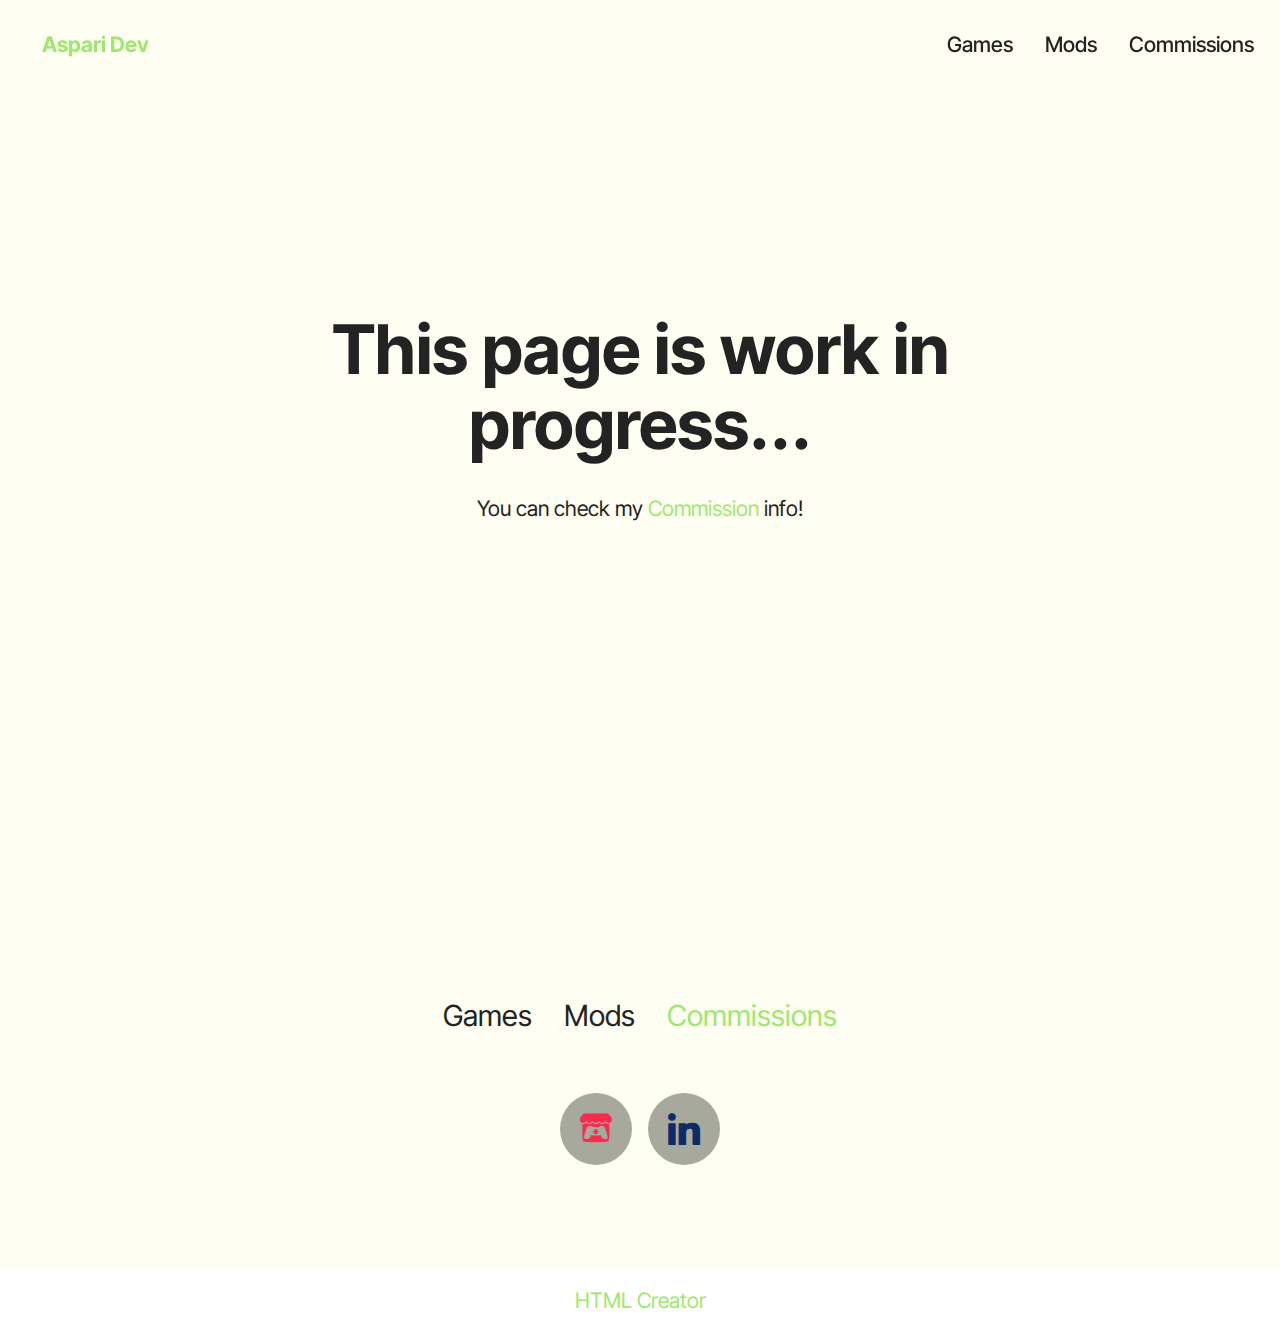
==== index.html @ b4132cda "First Push" ====
<!DOCTYPE html>
<html  >
<head>
  <!-- Site made with Mobirise Website Builder v5.9.18, https://mobirise.com -->
  <meta charset="UTF-8">
  <meta http-equiv="X-UA-Compatible" content="IE=edge">
  <meta name="generator" content="Mobirise v5.9.18, mobirise.com">
  <meta name="viewport" content="width=device-width, initial-scale=1, minimum-scale=1">
  <link rel="shortcut icon" href="assets/images/logo.png" type="image/x-icon">
  <meta name="description" content="Aspari Portfolio">
  
  
  <title>Aspari Dev</title>
  <link rel="stylesheet" href="assets/web/assets/mobirise-icons2/mobirise2.css">
  <link rel="stylesheet" href="assets/bootstrap/css/bootstrap.min.css">
  <link rel="stylesheet" href="assets/bootstrap/css/bootstrap-grid.min.css">
  <link rel="stylesheet" href="assets/bootstrap/css/bootstrap-reboot.min.css">
  <link rel="stylesheet" href="assets/dropdown/css/style.css">
  <link rel="stylesheet" href="assets/socicon/css/styles.css">
  <link rel="stylesheet" href="assets/theme/css/style.css">
  <link rel="preload" href="https://fonts.googleapis.com/css2?family=Inter+Tight:wght@400;700&display=swap&display=swap" as="style" onload="this.onload=null;this.rel='stylesheet'">
  <noscript><link rel="stylesheet" href="https://fonts.googleapis.com/css2?family=Inter+Tight:wght@400;700&display=swap&display=swap"></noscript>
  <link rel="preload" as="style" href="assets/mobirise/css/mbr-additional.css?v=nxORTj"><link rel="stylesheet" href="assets/mobirise/css/mbr-additional.css?v=nxORTj" type="text/css">

  
  
  
</head>
<body>
  
  <section data-bs-version="5.1" class="menu menu6 cid-uuGc9vnKSj" once="menu" id="menu06-5">
	

	<nav class="navbar navbar-dropdown opacityScrollOff navbar-fixed-top navbar-expand-lg">
		<div class="container">
			<div class="navbar-brand">
				
				<span class="navbar-caption-wrap"><a class="navbar-caption text-primary display-4" href="index.html">Aspari Dev</a></span>
			</div>
			<button class="navbar-toggler" type="button" data-toggle="collapse" data-bs-toggle="collapse" data-target="#navbarSupportedContent" data-bs-target="#navbarSupportedContent" aria-controls="navbarNavAltMarkup" aria-expanded="false" aria-label="Toggle navigation">
				<div class="hamburger">
					<span></span>
					<span></span>
					<span></span>
					<span></span>
				</div>
			</button>
			<div class="collapse navbar-collapse opacityScrollOff" id="navbarSupportedContent">
				<ul class="navbar-nav nav-dropdown nav-right" data-app-modern-menu="true"><li class="nav-item">
						<a class="nav-link link text-black display-4" href="https://mobiri.se">Games</a>
					</li>
					<li class="nav-item">
						<a class="nav-link link text-black display-4" href="https://mobiri.se" aria-expanded="false">Mods</a>
					</li>
					<li class="nav-item">
						<a class="nav-link link text-black display-4" href="https://mobiri.se">Commissions</a>
					</li></ul>
				
				
			</div>
		</div>
	</nav>
</section>

<section data-bs-version="5.1" class="header13 cid-uuHw6su2FI mbr-fullscreen" id="header13-l">
  

  
  

  <div class="align-center container-fluid">
    <div class="row justify-content-center">
      <div class="col-md-12 mb-5 content-head">
        <h1 class="mbr-section-title mbr-fonts-style display-1"><strong>This page is work in progress...</strong></h1>
        <p class="mbr-text mbr-fonts-style mt-4 display-7">
          You can check my <a href="commissions.html" class="text-primary">Commission </a>info!</p>
        
      </div>
    </div>

    <div class="row justify-content-center">
      
    </div>
  </div>
</section>

<section data-bs-version="5.1" class="footer3 cid-uuHp6CNaHR" once="footers" id="footer03-j">

        

    

    <div class="container">
        <div class="row">
            <div class="row-links">
                <ul class="header-menu">
                  
                  
                  
                  
                <li class="header-menu-item mbr-fonts-style display-5">Games</li><li class="header-menu-item mbr-fonts-style display-5">Mods</li><li class="header-menu-item mbr-fonts-style display-5"><a href="commissions.html" class="text-primary">Commissions</a></li></ul>
              </div>

            <div class="col-12 mt-4">
                <div class="social-row">
                    <div class="soc-item">
                        <a href="https://aspark.itch.io" target="_blank">
                            <span class="mbr-iconfont display-7 socicon-itchio socicon" style="color: rgb(249, 44, 80); fill: rgb(249, 44, 80);"></span>
                        </a>
                    </div>
                    <div class="soc-item">
                        <a href="https://www.linkedin.com/in/ángel-benítez-hernández-879b9a221" target="_blank">
                            <span class="mbr-iconfont socicon-linkedin socicon" style="color: rgb(12, 44, 104); fill: rgb(12, 44, 104);"></span>
                        </a>
                    </div>
                    
                    
                    
                </div>
            </div>
            
        </div>
    </div>
</section><section class="display-7" style="padding: 0;align-items: center;justify-content: center;flex-wrap: wrap;    align-content: center;display: flex;position: relative;height: 4rem;"><a href="https://mobiri.se/3593892" style="flex: 1 1;height: 4rem;position: absolute;width: 100%;z-index: 1;"><img alt="" style="height: 4rem;" src="[data-uri]"></a><p style="margin: 0;text-align: center;" class="display-7">&#8204;</p><a style="z-index:1" href="https://mobirise.com/html-builder.html">HTML Creator</a></section><script src="assets/bootstrap/js/bootstrap.bundle.min.js"></script>  <script src="assets/smoothscroll/smooth-scroll.js"></script>  <script src="assets/ytplayer/index.js"></script>  <script src="assets/dropdown/js/navbar-dropdown.js"></script>  <script src="assets/theme/js/script.js"></script>  
  
  
 <div id="scrollToTop" class="scrollToTop mbr-arrow-up"><a style="text-align: center;"><i class="mbr-arrow-up-icon mbr-arrow-up-icon-cm cm-icon cm-icon-smallarrow-up"></i></a></div>
  </body>
</html>
---- assets/web/assets/mobirise-icons2/mobirise2.css ----
@font-face {
  font-family: 'Moririse2';
  font-display: swap;
  src:  url('mobirise2.eot?f2bix4');
  src:  url('mobirise2.eot?f2bix4#iefix') format('embedded-opentype'),
    url('mobirise2.ttf?f2bix4') format('truetype'),
    url('mobirise2.woff?f2bix4') format('woff'),
    url('mobirise2.svg?f2bix4#mobirise2') format('svg');
  font-weight: normal;
  font-style: normal;
}

[class^="mobi-"], [class*=" mobi-"] {
  /* use !important to prevent issues with browser extensions that change fonts */
  font-family: 'Moririse2' !important;
  speak: none;
  font-style: normal;
  font-weight: normal;
  font-variant: normal;
  text-transform: none;
  line-height: 1;

  /* Better Font Rendering =========== */
  -webkit-font-smoothing: antialiased;
  -moz-osx-font-smoothing: grayscale;
}

.mobi-mbri-add-submenu:before {
  content: "\e900";
}
.mobi-mbri-alert:before {
  content: "\e901";
}
.mobi-mbri-align-center:before {
  content: "\e902";
}
.mobi-mbri-align-justify:before {
  content: "\e903";
}
.mobi-mbri-align-left:before {
  content: "\e904";
}
.mobi-mbri-align-right:before {
  content: "\e905";
}
.mobi-mbri-android:before {
  content: "\e906";
}
.mobi-mbri-apple:before {
  content: "\e907";
}
.mobi-mbri-arrow-down:before {
  content: "\e908";
}
.mobi-mbri-arrow-next:before {
  content: "\e909";
}
.mobi-mbri-arrow-prev:before {
  content: "\e90a";
}
.mobi-mbri-arrow-up:before {
  content: "\e90b";
}
.mobi-mbri-bold:before {
  content: "\e90c";
}
.mobi-mbri-bookmark:before {
  content: "\e90d";
}
.mobi-mbri-bootstrap:before {
  content: "\e90e";
}
.mobi-mbri-briefcase:before {
  content: "\e90f";
}
.mobi-mbri-browse:before {
  content: "\e910";
}
.mobi-mbri-bulleted-list:before {
  content: "\e911";
}
.mobi-mbri-calendar:before {
  content: "\e912";
}
.mobi-mbri-camera:before {
  content: "\e913";
}
.mobi-mbri-cart-add:before {
  content: "\e914";
}
.mobi-mbri-cart-full:before {
  content: "\e915";
}
.mobi-mbri-cash:before {
  content: "\e916";
}
.mobi-mbri-change-style:before {
  content: "\e917";
}
.mobi-mbri-chat:before {
  content: "\e918";
}
.mobi-mbri-clock:before {
  content: "\e919";
}
.mobi-mbri-close:before {
  content: "\e91a";
}
.mobi-mbri-cloud:before {
  content: "\e91b";
}
.mobi-mbri-code:before {
  content: "\e91c";
}
.mobi-mbri-contact-form:before {
  content: "\e91d";
}
.mobi-mbri-credit-card:before {
  content: "\e91e";
}
.mobi-mbri-cursor-click:before {
  content: "\e91f";
}
.mobi-mbri-cust-feedback:before {
  content: "\e920";
}
.mobi-mbri-database:before {
  content: "\e921";
}
.mobi-mbri-delivery:before {
  content: "\e922";
}
.mobi-mbri-desktop:before {
  content: "\e923";
}
.mobi-mbri-devices:before {
  content: "\e924";
}
.mobi-mbri-down:before {
  content: "\e925";
}
.mobi-mbri-download-2:before {
  content: "\e926";
}
.mobi-mbri-download:before {
  content: "\e927";
}
.mobi-mbri-drag-n-drop-2:before {
  content: "\e928";
}
.mobi-mbri-drag-n-drop:before {
  content: "\e929";
}
.mobi-mbri-edit-2:before {
  content: "\e92a";
}
.mobi-mbri-edit:before {
  content: "\e92b";
}
.mobi-mbri-error:before {
  content: "\e92c";
}
.mobi-mbri-extension:before {
  content: "\e92d";
}
.mobi-mbri-features:before {
  content: "\e92e";
}
.mobi-mbri-file:before {
  content: "\e92f";
}
.mobi-mbri-flag:before {
  content: "\e930";
}
.mobi-mbri-folder:before {
  content: "\e931";
}
.mobi-mbri-gift:before {
  content: "\e932";
}
.mobi-mbri-github:before {
  content: "\e933";
}
.mobi-mbri-globe-2:before {
  content: "\e934";
}
.mobi-mbri-globe:before {
  content: "\e935";
}
.mobi-mbri-growing-chart:before {
  content: "\e936";
}
.mobi-mbri-hearth:before {
  content: "\e937";
}
.mobi-mbri-help:before {
  content: "\e938";
}
.mobi-mbri-home:before {
  content: "\e939";
}
.mobi-mbri-hot-cup:before {
  content: "\e93a";
}
.mobi-mbri-idea:before {
  content: "\e93b";
}
.mobi-mbri-image-gallery:before {
  content: "\e93c";
}
.mobi-mbri-image-slider:before {
  content: "\e93d";
}
.mobi-mbri-info:before {
  content: "\e93e";
}
.mobi-mbri-italic:before {
  content: "\e93f";
}
.mobi-mbri-key:before {
  content: "\e940";
}
.mobi-mbri-laptop:before {
  content: "\e941";
}
.mobi-mbri-layers:before {
  content: "\e942";
}
.mobi-mbri-left-right:before {
  content: "\e943";
}
.mobi-mbri-left:before {
  content: "\e944";
}
.mobi-mbri-letter:before {
  content: "\e945";
}
.mobi-mbri-like:before {
  content: "\e946";
}
.mobi-mbri-link:before {
  content: "\e947";
}
.mobi-mbri-lock:before {
  content: "\e948";
}
.mobi-mbri-login:before {
  content: "\e949";
}
.mobi-mbri-logout:before {
  content: "\e94a";
}
.mobi-mbri-magic-stick:before {
  content: "\e94b";
}
.mobi-mbri-map-pin:before {
  content: "\e94c";
}
.mobi-mbri-menu:before {
  content: "\e94d";
}
.mobi-mbri-mobile-2:before {
  content: "\e94e";
}
.mobi-mbri-mobile-horizontal:before {
  content: "\e94f";
}
.mobi-mbri-mobile:before {
  content: "\e950";
}
.mobi-mbri-mobirise:before {
  content: "\e951";
}
.mobi-mbri-more-horizontal:before {
  content: "\e952";
}
.mobi-mbri-more-vertical:before {
  content: "\e953";
}
.mobi-mbri-music:before {
  content: "\e954";
}
.mobi-mbri-new-file:before {
  content: "\e955";
}
.mobi-mbri-numbered-list:before {
  content: "\e956";
}
.mobi-mbri-opened-folder:before {
  content: "\e957";
}
.mobi-mbri-pages:before {
  content: "\e958";
}
.mobi-mbri-paper-plane:before {
  content: "\e959";
}
.mobi-mbri-paperclip:before {
  content: "\e95a";
}
.mobi-mbri-phone:before {
  content: "\e95b";
}
.mobi-mbri-photo:before {
  content: "\e95c";
}
.mobi-mbri-photos:before {
  content: "\e95d";
}
.mobi-mbri-pin:before {
  content: "\e95e";
}
.mobi-mbri-play:before {
  content: "\e95f";
}
.mobi-mbri-plus:before {
  content: "\e960";
}
.mobi-mbri-preview:before {
  content: "\e961";
}
.mobi-mbri-print:before {
  content: "\e962";
}
.mobi-mbri-protect:before {
  content: "\e963";
}
.mobi-mbri-question:before {
  content: "\e964";
}
.mobi-mbri-quote-left:before {
  content: "\e965";
}
.mobi-mbri-quote-right:before {
  content: "\e966";
}
.mobi-mbri-redo:before {
  content: "\e967";
}
.mobi-mbri-refresh:before {
  content: "\e968";
}
.mobi-mbri-responsive-2:before {
  content: "\e969";
}
.mobi-mbri-responsive:before {
  content: "\e96a";
}
.mobi-mbri-right:before {
  content: "\e96b";
}
.mobi-mbri-rocket:before {
  content: "\e96c";
}
.mobi-mbri-sad-face:before {
  content: "\e96d";
}
.mobi-mbri-sale:before {
  content: "\e96e";
}
.mobi-mbri-save:before {
  content: "\e96f";
}
.mobi-mbri-search:before {
  content: "\e970";
}
.mobi-mbri-setting-2:before {
  content: "\e971";
}
.mobi-mbri-setting-3:before {
  content: "\e972";
}
.mobi-mbri-setting:before {
  content: "\e973";
}
.mobi-mbri-share:before {
  content: "\e974";
}
.mobi-mbri-shopping-bag:before {
  content: "\e975";
}
.mobi-mbri-shopping-basket:before {
  content: "\e976";
}
.mobi-mbri-shopping-cart:before {
  content: "\e977";
}
.mobi-mbri-sites:before {
  content: "\e978";
}
.mobi-mbri-smile-face:before {
  content: "\e979";
}
.mobi-mbri-speed:before {
  content: "\e97a";
}
.mobi-mbri-star:before {
  content: "\e97b";
}
.mobi-mbri-success:before {
  content: "\e97c";
}
.mobi-mbri-sun:before {
  content: "\e97d";
}
.mobi-mbri-sun2:before {
  content: "\e97e";
}
.mobi-mbri-tablet-vertical:before {
  content: "\e97f";
}
.mobi-mbri-tablet:before {
  content: "\e980";
}
.mobi-mbri-target:before {
  content: "\e981";
}
.mobi-mbri-timer:before {
  content: "\e982";
}
.mobi-mbri-to-ftp:before {
  content: "\e983";
}
.mobi-mbri-to-local-drive:before {
  content: "\e984";
}
.mobi-mbri-touch-swipe:before {
  content: "\e985";
}
.mobi-mbri-touch:before {
  content: "\e986";
}
.mobi-mbri-trash:before {
  content: "\e987";
}
.mobi-mbri-underline:before {
  content: "\e988";
}
.mobi-mbri-undo:before {
  content: "\e989";
}
.mobi-mbri-unlink:before {
  content: "\e98a";
}
.mobi-mbri-unlock:before {
  content: "\e98b";
}
.mobi-mbri-up-down:before {
  content: "\e98c";
}
.mobi-mbri-up:before {
  content: "\e98d";
}
.mobi-mbri-update:before {
  content: "\e98e";
}
.mobi-mbri-upload-2:before {
  content: "\e98f";
}
.mobi-mbri-upload:before {
  content: "\e990";
}
.mobi-mbri-user-2:before {
  content: "\e991";
}
.mobi-mbri-user:before {
  content: "\e992";
}
.mobi-mbri-users:before {
  content: "\e993";
}
.mobi-mbri-video-play:before {
  content: "\e994";
}
.mobi-mbri-video:before {
  content: "\e995";
}
.mobi-mbri-watch:before {
  content: "\e996";
}
.mobi-mbri-website-theme-2:before {
  content: "\e997";
}
.mobi-mbri-website-theme:before {
  content: "\e998";
}
.mobi-mbri-wifi:before {
  content: "\e999";
}
.mobi-mbri-windows:before {
  content: "\e99a";
}
.mobi-mbri-zoom-in:before {
  content: "\e99b";
}
.mobi-mbri-zoom-out:before {
  content: "\e99c";
}
---- assets/dropdown/css/style.css ----
.navbar-dropdown {
  left: 0;
  padding: 0;
  position: absolute;
  right: 0;
  top: 0;
  transition: all 0.45s ease;
  z-index: 1030;
  background: #282828; }
  .navbar-dropdown .navbar-logo {
    margin-right: 0.8rem;
    transition: margin 0.3s ease-in-out;
    vertical-align: middle; }
    .navbar-dropdown .navbar-logo img {
      height: 3.125rem;
      transition: all 0.3s ease-in-out; }
    .navbar-dropdown .navbar-logo.mbr-iconfont {
      font-size: 3.125rem;
      line-height: 3.125rem; }
  .navbar-dropdown .navbar-caption {
    font-weight: 700;
    white-space: normal;
    vertical-align: -4px;
    line-height: 3.125rem !important; }
    .navbar-dropdown .navbar-caption, .navbar-dropdown .navbar-caption:hover {
      color: inherit;
      text-decoration: none; }
  .navbar-dropdown .mbr-iconfont + .navbar-caption {
    vertical-align: -1px; }
  .navbar-dropdown.navbar-fixed-top {
    position: fixed; }
  .navbar-dropdown .navbar-brand span {
    vertical-align: -4px; }
  .navbar-dropdown.bg-color.transparent {
    background: none; }
  .navbar-dropdown.navbar-short .navbar-brand {
    padding: 0.625rem 0; }
    .navbar-dropdown.navbar-short .navbar-brand span {
      vertical-align: -1px; }
  .navbar-dropdown.navbar-short .navbar-caption {
    line-height: 2.375rem !important;
    vertical-align: -2px; }
  .navbar-dropdown.navbar-short .navbar-logo {
    margin-right: 0.5rem; }
    .navbar-dropdown.navbar-short .navbar-logo img {
      height: 2.375rem; }
    .navbar-dropdown.navbar-short .navbar-logo.mbr-iconfont {
      font-size: 2.375rem;
      line-height: 2.375rem; }
  .navbar-dropdown.navbar-short .mbr-table-cell {
    height: 3.625rem; }
  .navbar-dropdown .navbar-close {
    left: 0.6875rem;
    position: fixed;
    top: 0.75rem;
    z-index: 1000; }
  .navbar-dropdown .hamburger-icon {
    content: "";
    display: inline-block;
    vertical-align: middle;
    width: 16px;
    -webkit-box-shadow: 0 -6px 0 1px #282828,0 0 0 1px #282828,0 6px 0 1px #282828;
    -moz-box-shadow: 0 -6px 0 1px #282828,0 0 0 1px #282828,0 6px 0 1px #282828;
    box-shadow: 0 -6px 0 1px #282828,0 0 0 1px #282828,0 6px 0 1px #282828; }

.dropdown-menu .dropdown-toggle[data-toggle="dropdown-submenu"]::after {
  border-bottom: 0.35em solid transparent;
  border-left: 0.35em solid;
  border-right: 0;
  border-top: 0.35em solid transparent;
  margin-left: 0.3rem; }

.dropdown-menu .dropdown-item:focus {
  outline: 0; }

.nav-dropdown {
  font-size: 0.75rem;
  font-weight: 500;
  height: auto !important; }
  .nav-dropdown .nav-btn {
    padding-left: 1rem; }
  .nav-dropdown .link {
    margin: .667em 1.667em;
    font-weight: 500;
    padding: 0;
    transition: color .2s ease-in-out; }
    .nav-dropdown .link.dropdown-toggle {
      margin-right: 2.583em; }
      .nav-dropdown .link.dropdown-toggle::after {
        margin-left: .25rem;
        border-top: 0.35em solid;
        border-right: 0.35em solid transparent;
        border-left: 0.35em solid transparent;
        border-bottom: 0; }
      .nav-dropdown .link.dropdown-toggle[aria-expanded="true"] {
        margin: 0;
        padding: 0.667em 3.263em  0.667em 1.667em; }
  .nav-dropdown .link::after,
  .nav-dropdown .dropdown-item::after {
    color: inherit; }
  .nav-dropdown .btn {
    font-size: 0.75rem;
    font-weight: 700;
    letter-spacing: 0;
    margin-bottom: 0;
    padding-left: 1.25rem;
    padding-right: 1.25rem; }
  .nav-dropdown .dropdown-menu {
    border-radius: 0;
    border: 0;
    left: 0;
    margin: 0;
    padding-bottom: 1.25rem;
    padding-top: 1.25rem;
    position: relative; }
  .nav-dropdown .dropdown-submenu {
    margin-left: 0.125rem;
    top: 0; }
  .nav-dropdown .dropdown-item {
    font-weight: 500;
    line-height: 2;
    padding: 0.3846em 4.615em 0.3846em 1.5385em;
    position: relative;
    transition: color .2s ease-in-out, background-color .2s ease-in-out; }
    .nav-dropdown .dropdown-item::after {
      margin-top: -0.3077em;
      position: absolute;
      right: 1.1538em;
      top: 50%; }
    .nav-dropdown .dropdown-item:focus, .nav-dropdown .dropdown-item:hover {
      background: none; }

@media (max-width: 767px) {
  .nav-dropdown.navbar-toggleable-sm {
    bottom: 0;
    display: none;
    left: 0;
    overflow-x: hidden;
    position: fixed;
    top: 0;
    transform: translateX(-100%);
    -ms-transform: translateX(-100%);
    -webkit-transform: translateX(-100%);
    width: 18.75rem;
    z-index: 999; } }
.nav-dropdown.navbar-toggleable-xl {
  bottom: 0;
  display: none;
  left: 0;
  overflow-x: hidden;
  position: fixed;
  top: 0;
  transform: translateX(-100%);
  -ms-transform: translateX(-100%);
  -webkit-transform: translateX(-100%);
  width: 18.75rem;
  z-index: 999; }

.nav-dropdown-sm {
  display: block !important;
  overflow-x: hidden;
  overflow: auto;
  padding-top: 3.875rem; }
  .nav-dropdown-sm::after {
    content: "";
    display: block;
    height: 3rem;
    width: 100%; }
  .nav-dropdown-sm.collapse.in ~ .navbar-close {
    display: block !important; }
  .nav-dropdown-sm.collapsing, .nav-dropdown-sm.collapse.in {
    transform: translateX(0);
    -ms-transform: translateX(0);
    -webkit-transform: translateX(0);
    transition: all 0.25s ease-out;
    -webkit-transition: all 0.25s ease-out;
    background: #282828; }
  .nav-dropdown-sm.collapsing[aria-expanded="false"] {
    transform: translateX(-100%);
    -ms-transform: translateX(-100%);
    -webkit-transform: translateX(-100%); }
  .nav-dropdown-sm .nav-item {
    display: block;
    margin-left: 0 !important;
    padding-left: 0; }
  .nav-dropdown-sm .link,
  .nav-dropdown-sm .dropdown-item {
    border-top: 1px dotted rgba(255, 255, 255, 0.1);
    font-size: 0.8125rem;
    line-height: 1.6;
    margin: 0 !important;
    padding: 0.875rem 2.4rem 0.875rem 1.5625rem !important;
    position: relative;
    white-space: normal; }
    .nav-dropdown-sm .link:focus, .nav-dropdown-sm .link:hover,
    .nav-dropdown-sm .dropdown-item:focus,
    .nav-dropdown-sm .dropdown-item:hover {
      background: rgba(0, 0, 0, 0.2) !important;
      color: #c0a375; }
  .nav-dropdown-sm .nav-btn {
    position: relative;
    padding: 1.5625rem 1.5625rem 0 1.5625rem; }
    .nav-dropdown-sm .nav-btn::before {
      border-top: 1px dotted rgba(255, 255, 255, 0.1);
      content: "";
      left: 0;
      position: absolute;
      top: 0;
      width: 100%; }
    .nav-dropdown-sm .nav-btn + .nav-btn {
      padding-top: 0.625rem; }
      .nav-dropdown-sm .nav-btn + .nav-btn::before {
        display: none; }
  .nav-dropdown-sm .btn {
    padding: 0.625rem 0; }
  .nav-dropdown-sm .dropdown-toggle[data-toggle="dropdown-submenu"]::after {
    margin-left: .25rem;
    border-top: 0.35em solid;
    border-right: 0.35em solid transparent;
    border-left: 0.35em solid transparent;
    border-bottom: 0; }
  .nav-dropdown-sm .dropdown-toggle[data-toggle="dropdown-submenu"][aria-expanded="true"]::after {
    border-top: 0;
    border-right: 0.35em solid transparent;
    border-left: 0.35em solid transparent;
    border-bottom: 0.35em solid; }
  .nav-dropdown-sm .dropdown-menu {
    margin: 0;
    padding: 0;
    position: relative;
    top: 0;
    left: 0;
    width: 100%;
    border: 0;
    float: none;
    border-radius: 0;
    background: none; }
  .nav-dropdown-sm .dropdown-submenu {
    left: 100%;
    margin-left: 0.125rem;
    margin-top: -1.25rem;
    top: 0; }

.navbar-toggleable-sm .nav-dropdown .dropdown-menu {
  position: absolute; }

.navbar-toggleable-sm .nav-dropdown .dropdown-submenu {
  left: 100%;
  margin-left: 0.125rem;
  margin-top: -1.25rem;
  top: 0; }

.navbar-toggleable-sm.opened .nav-dropdown .dropdown-menu {
  position: relative; }

.navbar-toggleable-sm.opened .nav-dropdown .dropdown-submenu {
  left: 0;
  margin-left: 00rem;
  margin-top: 0rem;
  top: 0; }

.is-builder .nav-dropdown.collapsing {
  transition: none !important; }
---- assets/socicon/css/styles.css ----
@charset "UTF-8";

@font-face {
  font-family: 'Socicon';
  src:  url('../fonts/socicon.eot');
  src:  url('../fonts/socicon.eot?#iefix') format('embedded-opentype'),
    url('../fonts/socicon.woff2') format('woff2'),
    url('../fonts/socicon.ttf') format('truetype'),
    url('../fonts/socicon.woff') format('woff'),
    url('../fonts/socicon.svg#socicon') format('svg');
  font-weight: normal;
  font-style: normal;
  font-display: swap;
}

[data-icon]:before {
  font-family: "socicon" !important;
  content: attr(data-icon);
  font-style: normal !important;
  font-weight: normal !important;
  font-variant: normal !important;
  text-transform: none !important;
  speak: none;
  line-height: 1;
  -webkit-font-smoothing: antialiased;
  -moz-osx-font-smoothing: grayscale;
}

[class^="socicon-"], [class*=" socicon-"] {
  /* use !important to prevent issues with browser extensions that change fonts */
  font-family: 'Socicon' !important;
  speak: none;
  font-style: normal;
  font-weight: normal;
  font-variant: normal;
  text-transform: none;
  line-height: 1;

  /* Better Font Rendering =========== */
  -webkit-font-smoothing: antialiased;
  -moz-osx-font-smoothing: grayscale;
}

.socicon-500px:before {
  content: "\e000";
}
.socicon-8tracks:before {
  content: "\e001";
}
.socicon-airbnb:before {
  content: "\e002";
}
.socicon-alliance:before {
  content: "\e003";
}
.socicon-amazon:before {
  content: "\e004";
}
.socicon-amplement:before {
  content: "\e005";
}
.socicon-android:before {
  content: "\e006";
}
.socicon-angellist:before {
  content: "\e007";
}
.socicon-apple:before {
  content: "\e008";
}
.socicon-appnet:before {
  content: "\e009";
}
.socicon-baidu:before {
  content: "\e00a";
}
.socicon-bandcamp:before {
  content: "\e00b";
}
.socicon-battlenet:before {
  content: "\e00c";
}
.socicon-mixer:before {
  content: "\e00d";
}
.socicon-bebee:before {
  content: "\e00e";
}
.socicon-bebo:before {
  content: "\e00f";
}
.socicon-behance:before {
  content: "\e010";
}
.socicon-blizzard:before {
  content: "\e011";
}
.socicon-blogger:before {
  content: "\e012";
}
.socicon-buffer:before {
  content: "\e013";
}
.socicon-chrome:before {
  content: "\e014";
}
.socicon-coderwall:before {
  content: "\e015";
}
.socicon-curse:before {
  content: "\e016";
}
.socicon-dailymotion:before {
  content: "\e017";
}
.socicon-deezer:before {
  content: "\e018";
}
.socicon-delicious:before {
  content: "\e019";
}
.socicon-deviantart:before {
  content: "\e01a";
}
.socicon-diablo:before {
  content: "\e01b";
}
.socicon-digg:before {
  content: "\e01c";
}
.socicon-discord:before {
  content: "\e01d";
}
.socicon-disqus:before {
  content: "\e01e";
}
.socicon-douban:before {
  content: "\e01f";
}
.socicon-draugiem:before {
  content: "\e020";
}
.socicon-dribbble:before {
  content: "\e021";
}
.socicon-drupal:before {
  content: "\e022";
}
.socicon-ebay:before {
  content: "\e023";
}
.socicon-ello:before {
  content: "\e024";
}
.socicon-endomodo:before {
  content: "\e025";
}
.socicon-envato:before {
  content: "\e026";
}
.socicon-etsy:before {
  content: "\e027";
}
.socicon-facebook:before {
  content: "\e028";
}
.socicon-feedburner:before {
  content: "\e029";
}
.socicon-filmweb:before {
  content: "\e02a";
}
.socicon-firefox:before {
  content: "\e02b";
}
.socicon-flattr:before {
  content: "\e02c";
}
.socicon-flickr:before {
  content: "\e02d";
}
.socicon-formulr:before {
  content: "\e02e";
}
.socicon-forrst:before {
  content: "\e02f";
}
.socicon-foursquare:before {
  content: "\e030";
}
.socicon-friendfeed:before {
  content: "\e031";
}
.socicon-github:before {
  content: "\e032";
}
.socicon-goodreads:before {
  content: "\e033";
}
.socicon-google:before {
  content: "\e034";
}
.socicon-googlescholar:before {
  content: "\e035";
}
.socicon-googlegroups:before {
  content: "\e036";
}
.socicon-googlephotos:before {
  content: "\e037";
}
.socicon-googleplus:before {
  content: "\e038";
}
.socicon-grooveshark:before {
  content: "\e039";
}
.socicon-hackerrank:before {
  content: "\e03a";
}
.socicon-hearthstone:before {
  content: "\e03b";
}
.socicon-hellocoton:before {
  content: "\e03c";
}
.socicon-heroes:before {
  content: "\e03d";
}
.socicon-smashcast:before {
  content: "\e03e";
}
.socicon-horde:before {
  content: "\e03f";
}
.socicon-houzz:before {
  content: "\e040";
}
.socicon-icq:before {
  content: "\e041";
}
.socicon-identica:before {
  content: "\e042";
}
.socicon-imdb:before {
  content: "\e043";
}
.socicon-instagram:before {
  content: "\e044";
}
.socicon-issuu:before {
  content: "\e045";
}
.socicon-istock:before {
  content: "\e046";
}
.socicon-itunes:before {
  content: "\e047";
}
.socicon-keybase:before {
  content: "\e048";
}
.socicon-lanyrd:before {
  content: "\e049";
}
.socicon-lastfm:before {
  content: "\e04a";
}
.socicon-line:before {
  content: "\e04b";
}
.socicon-linkedin:before {
  content: "\e04c";
}
.socicon-livejournal:before {
  content: "\e04d";
}
.socicon-lyft:before {
  content: "\e04e";
}
.socicon-macos:before {
  content: "\e04f";
}
.socicon-mail:before {
  content: "\e050";
}
.socicon-medium:before {
  content: "\e051";
}
.socicon-meetup:before {
  content: "\e052";
}
.socicon-mixcloud:before {
  content: "\e053";
}
.socicon-modelmayhem:before {
  content: "\e054";
}
.socicon-mumble:before {
  content: "\e055";
}
.socicon-myspace:before {
  content: "\e056";
}
.socicon-newsvine:before {
  content: "\e057";
}
.socicon-nintendo:before {
  content: "\e058";
}
.socicon-npm:before {
  content: "\e059";
}
.socicon-odnoklassniki:before {
  content: "\e05a";
}
.socicon-openid:before {
  content: "\e05b";
}
.socicon-opera:before {
  content: "\e05c";
}
.socicon-outlook:before {
  content: "\e05d";
}
.socicon-overwatch:before {
  content: "\e05e";
}
.socicon-patreon:before {
  content: "\e05f";
}
.socicon-paypal:before {
  content: "\e060";
}
.socicon-periscope:before {
  content: "\e061";
}
.socicon-persona:before {
  content: "\e062";
}
.socicon-pinterest:before {
  content: "\e063";
}
.socicon-play:before {
  content: "\e064";
}
.socicon-player:before {
  content: "\e065";
}
.socicon-playstation:before {
  content: "\e066";
}
.socicon-pocket:before {
  content: "\e067";
}
.socicon-qq:before {
  content: "\e068";
}
.socicon-quora:before {
  content: "\e069";
}
.socicon-raidcall:before {
  content: "\e06a";
}
.socicon-ravelry:before {
  content: "\e06b";
}
.socicon-reddit:before {
  content: "\e06c";
}
.socicon-renren:before {
  content: "\e06d";
}
.socicon-researchgate:before {
  content: "\e06e";
}
.socicon-residentadvisor:before {
  content: "\e06f";
}
.socicon-reverbnation:before {
  content: "\e070";
}
.socicon-rss:before {
  content: "\e071";
}
.socicon-sharethis:before {
  content: "\e072";
}
.socicon-skype:before {
  content: "\e073";
}
.socicon-slideshare:before {
  content: "\e074";
}
.socicon-smugmug:before {
  content: "\e075";
}
.socicon-snapchat:before {
  content: "\e076";
}
.socicon-songkick:before {
  content: "\e077";
}
.socicon-soundcloud:before {
  content: "\e078";
}
.socicon-spotify:before {
  content: "\e079";
}
.socicon-stackexchange:before {
  content: "\e07a";
}
.socicon-stackoverflow:before {
  content: "\e07b";
}
.socicon-starcraft:before {
  content: "\e07c";
}
.socicon-stayfriends:before {
  content: "\e07d";
}
.socicon-steam:before {
  content: "\e07e";
}
.socicon-storehouse:before {
  content: "\e07f";
}
.socicon-strava:before {
  content: "\e080";
}
.socicon-streamjar:before {
  content: "\e081";
}
.socicon-stumbleupon:before {
  content: "\e082";
}
.socicon-swarm:before {
  content: "\e083";
}
.socicon-teamspeak:before {
  content: "\e084";
}
.socicon-teamviewer:before {
  content: "\e085";
}
.socicon-technorati:before {
  content: "\e086";
}
.socicon-telegram:before {
  content: "\e087";
}
.socicon-tripadvisor:before {
  content: "\e088";
}
.socicon-tripit:before {
  content: "\e089";
}
.socicon-triplej:before {
  content: "\e08a";
}
.socicon-tumblr:before {
  content: "\e08b";
}
.socicon-twitch:before {
  content: "\e08c";
}
.socicon-twitter:before {
  content: "\e08d";
}
.socicon-uber:before {
  content: "\e08e";
}
.socicon-ventrilo:before {
  content: "\e08f";
}
.socicon-viadeo:before {
  content: "\e090";
}
.socicon-viber:before {
  content: "\e091";
}
.socicon-viewbug:before {
  content: "\e092";
}
.socicon-vimeo:before {
  content: "\e093";
}
.socicon-vine:before {
  content: "\e094";
}
.socicon-vkontakte:before {
  content: "\e095";
}
.socicon-warcraft:before {
  content: "\e096";
}
.socicon-wechat:before {
  content: "\e097";
}
.socicon-weibo:before {
  content: "\e098";
}
.socicon-whatsapp:before {
  content: "\e099";
}
.socicon-wikipedia:before {
  content: "\e09a";
}
.socicon-windows:before {
  content: "\e09b";
}
.socicon-wordpress:before {
  content: "\e09c";
}
.socicon-wykop:before {
  content: "\e09d";
}
.socicon-xbox:before {
  content: "\e09e";
}
.socicon-xing:before {
  content: "\e09f";
}
.socicon-yahoo:before {
  content: "\e0a0";
}
.socicon-yammer:before {
  content: "\e0a1";
}
.socicon-yandex:before {
  content: "\e0a2";
}
.socicon-yelp:before {
  content: "\e0a3";
}
.socicon-younow:before {
  content: "\e0a4";
}
.socicon-youtube:before {
  content: "\e0a5";
}
.socicon-zapier:before {
  content: "\e0a6";
}
.socicon-zerply:before {
  content: "\e0a7";
}
.socicon-zomato:before {
  content: "\e0a8";
}
.socicon-zynga:before {
  content: "\e0a9";
}
.socicon-spreadshirt:before {
  content: "\e901";
}
.socicon-gamejolt:before {
  content: "\e902";
}
.socicon-trello:before {
  content: "\e903";
}
.socicon-tunein:before {
  content: "\e904";
}
.socicon-bloglovin:before {
  content: "\e905";
}
.socicon-gamewisp:before {
  content: "\e906";
}
.socicon-messenger:before {
  content: "\e907";
}
.socicon-pandora:before {
  content: "\e908";
}
.socicon-augment:before {
  content: "\e909";
}
.socicon-bitbucket:before {
  content: "\e90a";
}
.socicon-fyuse:before {
  content: "\e90b";
}
.socicon-yt-gaming:before {
  content: "\e90c";
}
.socicon-sketchfab:before {
  content: "\e90d";
}
.socicon-mobcrush:before {
  content: "\e90e";
}
.socicon-microsoft:before {
  content: "\e90f";
}
.socicon-realtor:before {
  content: "\e910";
}
.socicon-tidal:before {
  content: "\e911";
}
.socicon-qobuz:before {
  content: "\e912";
}
.socicon-natgeo:before {
  content: "\e913";
}
.socicon-mastodon:before {
  content: "\e914";
}
.socicon-unsplash:before {
  content: "\e915";
}
.socicon-homeadvisor:before {
  content: "\e916";
}
.socicon-angieslist:before {
  content: "\e917";
}
.socicon-codepen:before {
  content: "\e918";
}
.socicon-slack:before {
  content: "\e919";
}
.socicon-openaigym:before {
  content: "\e91a";
}
.socicon-logmein:before {
  content: "\e91b";
}
.socicon-fiverr:before {
  content: "\e91c";
}
.socicon-gotomeeting:before {
  content: "\e91d";
}
.socicon-aliexpress:before {
  content: "\e91e";
}
.socicon-guru:before {
  content: "\e91f";
}
.socicon-appstore:before {
  content: "\e920";
}
.socicon-homes:before {
  content: "\e921";
}
.socicon-zoom:before {
  content: "\e922";
}
.socicon-alibaba:before {
  content: "\e923";
}
.socicon-craigslist:before {
  content: "\e924";
}
.socicon-wix:before {
  content: "\e925";
}
.socicon-redfin:before {
  content: "\e926";
}
.socicon-googlecalendar:before {
  content: "\e927";
}
.socicon-shopify:before {
  content: "\e928";
}
.socicon-freelancer:before {
  content: "\e929";
}
.socicon-seedrs:before {
  content: "\e92a";
}
.socicon-bing:before {
  content: "\e92b";
}
.socicon-doodle:before {
  content: "\e92c";
}
.socicon-bonanza:before {
  content: "\e92d";
}
.socicon-squarespace:before {
  content: "\e92e";
}
.socicon-toptal:before {
  content: "\e92f";
}
.socicon-gust:before {
  content: "\e930";
}
.socicon-ask:before {
  content: "\e931";
}
.socicon-trulia:before {
  content: "\e932";
}
.socicon-loomly:before {
  content: "\e933";
}
.socicon-ghost:before {
  content: "\e934";
}
.socicon-upwork:before {
  content: "\e935";
}
.socicon-fundable:before {
  content: "\e936";
}
.socicon-booking:before {
  content: "\e937";
}
.socicon-googlemaps:before {
  content: "\e938";
}
.socicon-zillow:before {
  content: "\e939";
}
.socicon-niconico:before {
  content: "\e93a";
}
.socicon-toneden:before {
  content: "\e93b";
}
.socicon-crunchbase:before {
  content: "\e93c";
}
.socicon-homefy:before {
  content: "\e93d";
}
.socicon-calendly:before {
  content: "\e93e";
}
.socicon-livemaster:before {
  content: "\e93f";
}
.socicon-udemy:before {
  content: "\e940";
}
.socicon-codered:before {
  content: "\e941";
}
.socicon-origin:before {
  content: "\e942";
}
.socicon-nextdoor:before {
  content: "\e943";
}
.socicon-portfolio:before {
  content: "\e944";
}
.socicon-instructables:before {
  content: "\e945";
}
.socicon-gitlab:before {
  content: "\e946";
}
.socicon-hackernews:before {
  content: "\e947";
}
.socicon-smashwords:before {
  content: "\e948";
}
.socicon-kobo:before {
  content: "\e949";
}
.socicon-bookbub:before {
  content: "\e94a";
}
.socicon-mailru:before {
  content: "\e94b";
}
.socicon-moddb:before {
  content: "\e94c";
}
.socicon-indiedb:before {
  content: "\e94d";
}
.socicon-traxsource:before {
  content: "\e94e";
}
.socicon-gamefor:before {
  content: "\e94f";
}
.socicon-pixiv:before {
  content: "\e950";
}
.socicon-myanimelist:before {
  content: "\e951";
}
.socicon-blackberry:before {
  content: "\e952";
}
.socicon-wickr:before {
  content: "\e953";
}
.socicon-spip:before {
  content: "\e954";
}
.socicon-napster:before {
  content: "\e955";
}
.socicon-beatport:before {
  content: "\e956";
}
.socicon-hackerone:before {
  content: "\e957";
}
.socicon-internet:before {
  content: "\e958";
}
.socicon-ubuntu:before {
  content: "\e959";
}
.socicon-artstation:before {
  content: "\e95a";
}
.socicon-invision:before {
  content: "\e95b";
}
.socicon-torial:before {
  content: "\e95c";
}
.socicon-collectorz:before {
  content: "\e95d";
}
.socicon-seenthis:before {
  content: "\e95e";
}
.socicon-googleplaymusic:before {
  content: "\e95f";
}
.socicon-debian:before {
  content: "\e960";
}
.socicon-filmfreeway:before {
  content: "\e961";
}
.socicon-gnome:before {
  content: "\e962";
}
.socicon-itchio:before {
  content: "\e963";
}
.socicon-jamendo:before {
  content: "\e964";
}
.socicon-mix:before {
  content: "\e965";
}
.socicon-sharepoint:before {
  content: "\e966";
}
.socicon-tinder:before {
  content: "\e967";
}
.socicon-windguru:before {
  content: "\e968";
}
.socicon-cdbaby:before {
  content: "\e969";
}
.socicon-elementaryos:before {
  content: "\e96a";
}
.socicon-stage32:before {
  content: "\e96b";
}
.socicon-tiktok:before {
  content: "\e96c";
}
.socicon-gitter:before {
  content: "\e96d";
}
.socicon-letterboxd:before {
  content: "\e96e";
}
.socicon-threema:before {
  content: "\e96f";
}
.socicon-splice:before {
  content: "\e970";
}
.socicon-metapop:before {
  content: "\e971";
}
.socicon-naver:before {
  content: "\e972";
}
.socicon-remote:before {
  content: "\e973";
}
.socicon-flipboard:before {
  content: "\e974";
}
.socicon-googlehangouts:before {
  content: "\e975";
}
.socicon-dlive:before {
  content: "\e976";
}
.socicon-vsco:before {
  content: "\e977";
}
.socicon-stitcher:before {
  content: "\e978";
}
.socicon-avvo:before {
  content: "\e979";
}
.socicon-redbubble:before {
  content: "\e97a";
}
.socicon-society6:before {
  content: "\e97b";
}
.socicon-zazzle:before {
  content: "\e97c";
}
.socicon-eitaa:before {
  content: "\e97d";
}
.socicon-soroush:before {
  content: "\e97e";
}
.socicon-bale:before {
  content: "\e97f";
}
---- assets/theme/css/style.css ----
@charset "UTF-8";
section {
  background-color: #ffffff;
}

body {
  font-style: normal;
  line-height: 1.5;
  font-weight: 400;
  color: #232323;
  position: relative;
}

button {
  background-color: transparent;
  border-color: transparent;
}

.embla__button,
.carousel-control {
  background-color: #edefea !important;
  opacity: 0.8 !important;
  color: #464845 !important;
  border-color: #edefea !important;
}

.carousel .close,
.modalWindow .close {
  background-color: #edefea !important;
  color: #464845 !important;
  border-color: #edefea !important;
  opacity: 0.8 !important;
}

.carousel .close:hover,
.modalWindow .close:hover {
  opacity: 1 !important;
}

.carousel-indicators li {
  background-color: #edefea !important;
  border: 2px solid #464845 !important;
}

.carousel-indicators li:hover,
.carousel-indicators li:active {
  opacity: 0.8 !important;
}

.embla__button:hover,
.carousel-control:hover {
  background-color: #edefea !important;
  opacity: 1 !important;
}

.modalWindow-video-container {
  height: 80%;
}

section,
.container,
.container-fluid {
  position: relative;
  word-wrap: break-word;
}

a.mbr-iconfont:hover {
  text-decoration: none;
}

.article .lead p,
.article .lead ul,
.article .lead ol,
.article .lead pre,
.article .lead blockquote {
  margin-bottom: 0;
}

a {
  font-style: normal;
  font-weight: 400;
  cursor: pointer;
}
a, a:hover {
  text-decoration: none;
}

.mbr-section-title {
  font-style: normal;
  line-height: 1.3;
}

.mbr-section-subtitle {
  line-height: 1.3;
}

.mbr-text {
  font-style: normal;
  line-height: 1.7;
}

h1,
h2,
h3,
h4,
h5,
h6,
.display-1,
.display-2,
.display-4,
.display-5,
.display-7,
span,
p,
a {
  line-height: 1;
  word-break: break-word;
  word-wrap: break-word;
  font-weight: 400;
}

b,
strong {
  font-weight: bold;
}

input:-webkit-autofill, input:-webkit-autofill:hover, input:-webkit-autofill:focus, input:-webkit-autofill:active {
  transition-delay: 9999s;
  -webkit-transition-property: background-color, color;
  transition-property: background-color, color;
}

textarea[type=hidden] {
  display: none;
}

section {
  background-position: 50% 50%;
  background-repeat: no-repeat;
  background-size: cover;
}
section .mbr-background-video,
section .mbr-background-video-preview {
  position: absolute;
  bottom: 0;
  left: 0;
  right: 0;
  top: 0;
}

.hidden {
  visibility: hidden;
}

.mbr-z-index20 {
  z-index: 20;
}

/*! Base colors */
.mbr-white {
  color: #ffffff;
}

.mbr-black {
  color: #111111;
}

.mbr-bg-white {
  background-color: #ffffff;
}

.mbr-bg-black {
  background-color: #000000;
}

/*! Text-aligns */
.align-left {
  text-align: left;
}

.align-center {
  text-align: center;
}

.align-right {
  text-align: right;
}

/*! Font-weight  */
.mbr-light {
  font-weight: 300;
}

.mbr-regular {
  font-weight: 400;
}

.mbr-semibold {
  font-weight: 500;
}

.mbr-bold {
  font-weight: 700;
}

/*! Media  */
.media-content {
  flex-basis: 100%;
}

.media-container-row {
  display: flex;
  flex-direction: row;
  flex-wrap: wrap;
  justify-content: center;
  align-content: center;
  align-items: start;
}
.media-container-row .media-size-item {
  width: 400px;
}

.media-container-column {
  display: flex;
  flex-direction: column;
  flex-wrap: wrap;
  justify-content: center;
  align-content: center;
  align-items: stretch;
}
.media-container-column > * {
  width: 100%;
}

@media (min-width: 992px) {
  .media-container-row {
    flex-wrap: nowrap;
  }
}
figure {
  margin-bottom: 0;
  overflow: hidden;
}

figure[mbr-media-size] {
  transition: width 0.1s;
}

img,
iframe {
  display: block;
  width: 100%;
}

.card {
  background-color: transparent;
  border: none;
}

.card-box {
  width: 100%;
}

.card-img {
  text-align: center;
  flex-shrink: 0;
  -webkit-flex-shrink: 0;
}

.media {
  max-width: 100%;
  margin: 0 auto;
}

.mbr-figure {
  align-self: center;
}

.media-container > div {
  max-width: 100%;
}

.mbr-figure img,
.card-img img {
  width: 100%;
}

@media (max-width: 991px) {
  .media-size-item {
    width: auto !important;
  }
  .media {
    width: auto;
  }
  .mbr-figure {
    width: 100% !important;
  }
}
/*! Buttons */
.mbr-section-btn {
  margin-left: -0.6rem;
  margin-right: -0.6rem;
  font-size: 0;
}

.btn {
  font-weight: 600;
  border-width: 1px;
  font-style: normal;
  margin: 0.6rem 0.6rem;
  white-space: normal;
  transition: all 0.2s ease-in-out;
  display: inline-flex;
  align-items: center;
  justify-content: center;
  word-break: break-word;
}

.btn-sm {
  font-weight: 600;
  letter-spacing: 0px;
  transition: all 0.3s ease-in-out;
}

.btn-md {
  font-weight: 600;
  letter-spacing: 0px;
  transition: all 0.3s ease-in-out;
}

.btn-lg {
  font-weight: 600;
  letter-spacing: 0px;
  transition: all 0.3s ease-in-out;
}

.btn-form {
  margin: 0;
}
.btn-form:hover {
  cursor: pointer;
}

nav .mbr-section-btn {
  margin-left: 0rem;
  margin-right: 0rem;
}

/*! Btn icon margin */
.btn .mbr-iconfont,
.btn.btn-sm .mbr-iconfont {
  order: 1;
  cursor: pointer;
  margin-left: 0.5rem;
  vertical-align: sub;
}

.btn.btn-md .mbr-iconfont,
.btn.btn-md .mbr-iconfont {
  margin-left: 0.8rem;
}

.mbr-regular {
  font-weight: 400;
}

.mbr-semibold {
  font-weight: 500;
}

.mbr-bold {
  font-weight: 700;
}

[type=submit] {
  -webkit-appearance: none;
}

/*! Full-screen */
.mbr-fullscreen .mbr-overlay {
  min-height: 100vh;
}

.mbr-fullscreen {
  display: flex;
  display: -moz-flex;
  display: -ms-flex;
  display: -o-flex;
  align-items: center;
  min-height: 100vh;
  padding-top: 3rem;
  padding-bottom: 3rem;
}

/*! Map */
.map {
  height: 25rem;
  position: relative;
}
.map iframe {
  width: 100%;
  height: 100%;
}

/*! Scroll to top arrow */
.mbr-arrow-up {
  bottom: 25px;
  right: 90px;
  position: fixed;
  text-align: right;
  z-index: 5000;
  color: #ffffff;
  font-size: 22px;
}

.mbr-arrow-up a {
  background: rgba(0, 0, 0, 0.2);
  border-radius: 50%;
  color: #fff;
  display: inline-block;
  height: 60px;
  width: 60px;
  border: 2px solid #fff;
  outline-style: none !important;
  position: relative;
  text-decoration: none;
  transition: all 0.3s ease-in-out;
  cursor: pointer;
  text-align: center;
}
.mbr-arrow-up a:hover {
  background-color: rgba(0, 0, 0, 0.4);
}
.mbr-arrow-up a i {
  line-height: 60px;
}

.mbr-arrow-up-icon {
  display: block;
  color: #fff;
}

.mbr-arrow-up-icon::before {
  content: "›";
  display: inline-block;
  font-family: serif;
  font-size: 22px;
  line-height: 1;
  font-style: normal;
  position: relative;
  top: 6px;
  left: -4px;
  transform: rotate(-90deg);
}

/*! Arrow Down */
.mbr-arrow {
  position: absolute;
  bottom: 45px;
  left: 50%;
  width: 60px;
  height: 60px;
  cursor: pointer;
  background-color: rgba(80, 80, 80, 0.5);
  border-radius: 50%;
  transform: translateX(-50%);
}
@media (max-width: 767px) {
  .mbr-arrow {
    display: none;
  }
}
.mbr-arrow > a {
  display: inline-block;
  text-decoration: none;
  outline-style: none;
  animation: arrowdown 1.7s ease-in-out infinite;
  color: #ffffff;
}
.mbr-arrow > a > i {
  position: absolute;
  top: -2px;
  left: 15px;
  font-size: 2rem;
}

#scrollToTop a i::before {
  content: "";
  position: absolute;
  display: block;
  border-bottom: 2.5px solid #fff;
  border-left: 2.5px solid #fff;
  width: 27.8%;
  height: 27.8%;
  left: 50%;
  top: 51%;
  transform: translateY(-30%) translateX(-50%) rotate(135deg);
}

@keyframes arrowdown {
  0% {
    transform: translateY(0px);
  }
  50% {
    transform: translateY(-5px);
  }
  100% {
    transform: translateY(0px);
  }
}
@media (max-width: 500px) {
  .mbr-arrow-up {
    left: 0;
    right: 0;
    text-align: center;
  }
}
/*Gradients animation*/
@keyframes gradient-animation {
  from {
    background-position: 0% 100%;
    animation-timing-function: ease-in-out;
  }
  to {
    background-position: 100% 0%;
    animation-timing-function: ease-in-out;
  }
}
.bg-gradient {
  background-size: 200% 200%;
  animation: gradient-animation 5s infinite alternate;
  -webkit-animation: gradient-animation 5s infinite alternate;
}

.menu .navbar-brand {
  display: -webkit-flex;
}
.menu .navbar-brand span {
  display: flex;
  display: -webkit-flex;
}
.menu .navbar-brand .navbar-caption-wrap {
  display: -webkit-flex;
}
.menu .navbar-brand .navbar-logo img {
  display: -webkit-flex;
  width: auto;
}
@media (min-width: 768px) and (max-width: 991px) {
  .menu .navbar-toggleable-sm .navbar-nav {
    display: -ms-flexbox;
  }
}
@media (max-width: 991px) {
  .menu .navbar-collapse {
    max-height: 93.5vh;
  }
  .menu .navbar-collapse.show {
    overflow: auto;
  }
}
@media (min-width: 992px) {
  .menu .navbar-nav.nav-dropdown {
    display: -webkit-flex;
  }
  .menu .navbar-toggleable-sm .navbar-collapse {
    display: -webkit-flex !important;
  }
  .menu .collapsed .navbar-collapse {
    max-height: 93.5vh;
  }
  .menu .collapsed .navbar-collapse.show {
    overflow: auto;
  }
}
@media (max-width: 767px) {
  .menu .navbar-collapse {
    max-height: 80vh;
  }
}

.nav-link .mbr-iconfont {
  margin-right: 0.5rem;
}

.navbar {
  display: -webkit-flex;
  -webkit-flex-wrap: wrap;
  -webkit-align-items: center;
  -webkit-justify-content: space-between;
}

.navbar-collapse {
  -webkit-flex-basis: 100%;
  -webkit-flex-grow: 1;
  -webkit-align-items: center;
}

.nav-dropdown .link {
  padding: 0.667em 1.667em !important;
  margin: 0 !important;
}

.nav {
  display: -webkit-flex;
  -webkit-flex-wrap: wrap;
}

.row {
  display: -webkit-flex;
  -webkit-flex-wrap: wrap;
}

.justify-content-center {
  -webkit-justify-content: center;
}

.form-inline {
  display: -webkit-flex;
}

.card-wrapper {
  -webkit-flex: 1;
}

.carousel-control {
  z-index: 10;
  display: -webkit-flex;
}

.carousel-controls {
  display: -webkit-flex;
}

.media {
  display: -webkit-flex;
}

.form-group:focus {
  outline: none;
}

.jq-selectbox__select {
  padding: 7px 0;
  position: relative;
}

.jq-selectbox__dropdown {
  overflow: hidden;
  border-radius: 10px;
  position: absolute;
  top: 100%;
  left: 0 !important;
  width: 100% !important;
}

.jq-selectbox__trigger-arrow {
  right: 0;
  transform: translateY(-50%);
}

.jq-selectbox li {
  padding: 1.07em 0.5em;
}

input[type=range] {
  padding-left: 0 !important;
  padding-right: 0 !important;
}

.modal-dialog,
.modal-content {
  height: 100%;
}

.modal-dialog .carousel-inner {
  height: calc(100vh - 1.75rem);
}
@media (max-width: 575px) {
  .modal-dialog .carousel-inner {
    height: calc(100vh - 1rem);
  }
}

.carousel-item {
  text-align: center;
}

.carousel-item img {
  margin: auto;
}

.navbar-toggler {
  align-self: flex-start;
  padding: 0.25rem 0.75rem;
  font-size: 1.25rem;
  line-height: 1;
  background: transparent;
  border: 1px solid transparent;
  border-radius: 0.25rem;
}

.navbar-toggler:focus,
.navbar-toggler:hover {
  text-decoration: none;
  box-shadow: none;
}

.navbar-toggler-icon {
  display: inline-block;
  width: 1.5em;
  height: 1.5em;
  vertical-align: middle;
  content: "";
  background: no-repeat center center;
  background-size: 100% 100%;
}

.navbar-toggler-left {
  position: absolute;
  left: 1rem;
}

.navbar-toggler-right {
  position: absolute;
  right: 1rem;
}

.card-img {
  width: auto;
}

.menu .navbar.collapsed:not(.beta-menu) {
  flex-direction: column;
}

.carousel-item.active,
.carousel-item-next,
.carousel-item-prev {
  display: flex;
}

.note-air-layout .dropup .dropdown-menu,
.note-air-layout .navbar-fixed-bottom .dropdown .dropdown-menu {
  bottom: initial !important;
}

html,
body {
  height: auto;
  min-height: 100vh;
}

.dropup .dropdown-toggle::after {
  display: none;
}

.form-asterisk {
  font-family: initial;
  position: absolute;
  top: -2px;
  font-weight: normal;
}

.form-control-label {
  position: relative;
  cursor: pointer;
  margin-bottom: 0.357em;
  padding: 0;
}

.alert {
  color: #ffffff;
  border-radius: 0;
  border: 0;
  font-size: 1.1rem;
  line-height: 1.5;
  margin-bottom: 1.875rem;
  padding: 1.25rem;
  position: relative;
  text-align: center;
}
.alert.alert-form::after {
  background-color: inherit;
  bottom: -7px;
  content: "";
  display: block;
  height: 14px;
  left: 50%;
  margin-left: -7px;
  position: absolute;
  transform: rotate(45deg);
  width: 14px;
}

.form-control {
  background-color: #ffffff;
  background-clip: border-box;
  color: #232323;
  line-height: 1rem !important;
  height: auto;
  padding: 1.2rem 2rem;
  transition: border-color 0.25s ease 0s;
  border: 1px solid transparent !important;
  border-radius: 4px;
  box-shadow: rgba(0, 0, 0, 0.07) 0px 1px 1px 0px, rgba(0, 0, 0, 0.07) 0px 1px 3px 0px, rgba(0, 0, 0, 0.03) 0px 0px 0px 1px;
}
.form-active .form-control:invalid {
  border-color: red;
}

.row > * {
  padding-right: 1rem;
  padding-left: 1rem;
}

form .row {
  margin-left: -0.6rem;
  margin-right: -0.6rem;
}
form .row [class*=col] {
  padding-left: 0.6rem;
  padding-right: 0.6rem;
}

form .mbr-section-btn {
  padding-left: 0.6rem;
  padding-right: 0.6rem;
}

form .form-check-input {
  margin-top: 0.5;
}

textarea.form-control {
  line-height: 1.5rem !important;
}

.form-group {
  margin-bottom: 1.2rem;
}

.form-control,
form .btn {
  min-height: 48px;
}

.gdpr-block label span.textGDPR input[name=gdpr] {
  top: 7px;
}

.form-control:focus {
  box-shadow: none;
}

:focus {
  outline: none;
}

.mbr-overlay {
  background-color: #000;
  bottom: 0;
  left: 0;
  opacity: 0.5;
  position: absolute;
  right: 0;
  top: 0;
  z-index: 0;
  pointer-events: none;
}

blockquote {
  font-style: italic;
  padding: 3rem;
  font-size: 1.09rem;
  position: relative;
  border-left: 3px solid;
}

ul,
ol,
pre,
blockquote {
  margin-bottom: 2.3125rem;
}

.mt-4 {
  margin-top: 2rem !important;
}

.mb-4 {
  margin-bottom: 2rem !important;
}

.container,
.container-fluid {
  padding-left: 16px;
  padding-right: 16px;
}

.row {
  margin-left: -16px;
  margin-right: -16px;
}
.row > [class*=col] {
  padding-left: 16px;
  padding-right: 16px;
}

@media (min-width: 992px) {
  .container-fluid {
    padding-left: 32px;
    padding-right: 32px;
  }
}
@media (max-width: 991px) {
  .mbr-container {
    padding-left: 16px;
    padding-right: 16px;
  }
}
.app-video-wrapper > img {
  opacity: 1;
}

.app-video-wrapper {
  background: transparent;
}

.item {
  position: relative;
}

.dropdown-menu .dropdown-menu {
  left: 100%;
}

.dropdown-item + .dropdown-menu {
  display: none;
}

.dropdown-item:hover + .dropdown-menu,
.dropdown-menu:hover {
  display: block;
}

@media (min-aspect-ratio: 16/9) {
  .mbr-video-foreground {
    height: 300% !important;
    top: -100% !important;
  }
}
@media (max-aspect-ratio: 16/9) {
  .mbr-video-foreground {
    width: 300% !important;
    left: -100% !important;
  }
}.engine {
	position: absolute;
	text-indent: -2400px;
	text-align: center;
	padding: 0;
	top: 0;
	left: -2400px;
}
---- assets/mobirise/css/mbr-additional.css ----
.btn {
  border-width: 2px;
}
img,
.card-wrap,
.card-wrapper,
.video-wrapper,
.mbr-figure iframe,
.google-map iframe,
.slide-content,
.plan,
.card,
.item-wrapper {
  border-radius: 2rem !important;
}
.video-wrapper {
  overflow: hidden;
}
body {
  font-family: Inter Tight;
}
.display-1 {
  font-family: 'Inter Tight', sans-serif;
  font-size: 5rem;
  line-height: 1;
}
.display-1 > .mbr-iconfont {
  font-size: 6.25rem;
}
.display-2 {
  font-family: 'Inter Tight', sans-serif;
  font-size: 4rem;
  line-height: 1;
}
.display-2 > .mbr-iconfont {
  font-size: 5rem;
}
.display-4 {
  font-family: 'Inter Tight', sans-serif;
  font-size: 1.4rem;
  line-height: 1.5;
}
.display-4 > .mbr-iconfont {
  font-size: 1.75rem;
}
.display-5 {
  font-family: 'Inter Tight', sans-serif;
  font-size: 2rem;
  line-height: 1.5;
}
.display-5 > .mbr-iconfont {
  font-size: 2.5rem;
}
.display-7 {
  font-family: 'Inter Tight', sans-serif;
  font-size: 1.4rem;
  line-height: 1.3;
}
.display-7 > .mbr-iconfont {
  font-size: 1.75rem;
}
/* ---- Fluid typography for mobile devices ---- */
/* 1.4 - font scale ratio ( bootstrap == 1.42857 ) */
/* 100vw - current viewport width */
/* (48 - 20)  48 == 48rem == 768px, 20 == 20rem == 320px(minimal supported viewport) */
/* 0.65 - min scale variable, may vary */
@media (max-width: 992px) {
  .display-1 {
    font-size: 4rem;
  }
}
@media (max-width: 768px) {
  .display-1 {
    font-size: 3.5rem;
    font-size: calc( 2.4rem + (5 - 2.4) * ((100vw - 20rem) / (48 - 20)));
    line-height: calc( 1.1 * (2.4rem + (5 - 2.4) * ((100vw - 20rem) / (48 - 20))));
  }
  .display-2 {
    font-size: 3.2rem;
    font-size: calc( 2.05rem + (4 - 2.05) * ((100vw - 20rem) / (48 - 20)));
    line-height: calc( 1.3 * (2.05rem + (4 - 2.05) * ((100vw - 20rem) / (48 - 20))));
  }
  .display-4 {
    font-size: 1.12rem;
    font-size: calc( 1.14rem + (1.4 - 1.14) * ((100vw - 20rem) / (48 - 20)));
    line-height: calc( 1.4 * (1.14rem + (1.4 - 1.14) * ((100vw - 20rem) / (48 - 20))));
  }
  .display-5 {
    font-size: 1.6rem;
    font-size: calc( 1.35rem + (2 - 1.35) * ((100vw - 20rem) / (48 - 20)));
    line-height: calc( 1.4 * (1.35rem + (2 - 1.35) * ((100vw - 20rem) / (48 - 20))));
  }
  .display-7 {
    font-size: 1.12rem;
    font-size: calc( 1.14rem + (1.4 - 1.14) * ((100vw - 20rem) / (48 - 20)));
    line-height: calc( 1.4 * (1.14rem + (1.4 - 1.14) * ((100vw - 20rem) / (48 - 20))));
  }
}
@media (min-width: 992px) and (max-width: 1400px) {
  .display-1 {
    font-size: 3.5rem;
    font-size: calc( 2.4rem + (5 - 2.4) * ((100vw - 62rem) / (87 - 62)));
    line-height: calc( 1.1 * (2.4rem + (5 - 2.4) * ((100vw - 62rem) / (87 - 62))));
  }
  .display-2 {
    font-size: 3.2rem;
    font-size: calc( 2.05rem + (4 - 2.05) * ((100vw - 62rem) / (87 - 62)));
    line-height: calc( 1.3 * (2.05rem + (4 - 2.05) * ((100vw - 62rem) / (87 - 62))));
  }
  .display-4 {
    font-size: 1.12rem;
    font-size: calc( 1.14rem + (1.4 - 1.14) * ((100vw - 62rem) / (87 - 62)));
    line-height: calc( 1.4 * (1.14rem + (1.4 - 1.14) * ((100vw - 62rem) / (87 - 62))));
  }
  .display-5 {
    font-size: 1.6rem;
    font-size: calc( 1.35rem + (2 - 1.35) * ((100vw - 62rem) / (87 - 62)));
    line-height: calc( 1.4 * (1.35rem + (2 - 1.35) * ((100vw - 62rem) / (87 - 62))));
  }
  .display-7 {
    font-size: 1.12rem;
    font-size: calc( 1.14rem + (1.4 - 1.14) * ((100vw - 62rem) / (87 - 62)));
    line-height: calc( 1.4 * (1.14rem + (1.4 - 1.14) * ((100vw - 62rem) / (87 - 62))));
  }
}
/* Buttons */
.btn {
  padding: 1.25rem 2rem;
  border-radius: 4px;
}
@media (max-width: 767px) {
  .btn {
    padding: 0.75rem 1.5rem;
  }
}
.btn-sm {
  padding: 0.6rem 1.2rem;
  border-radius: 4px;
}
.btn-md {
  padding: 0.6rem 1.2rem;
  border-radius: 4px;
}
.btn-lg {
  padding: 1.25rem 2rem;
  border-radius: 4px;
}
.bg-primary {
  background-color: #9fe870 !important;
}
.bg-success {
  background-color: #3a341c !important;
}
.bg-info {
  background-color: #320707 !important;
}
.bg-warning {
  background-color: #a0e2e1 !important;
}
.bg-danger {
  background-color: #ffea64 !important;
}
.btn-primary,
.btn-primary:active {
  background-color: #9fe870 !important;
  border-color: #9fe870 !important;
  color: #264d0c !important;
  box-shadow: none;
}
.btn-primary:hover,
.btn-primary:focus,
.btn-primary.focus,
.btn-primary.active {
  color: inherit;
  background-color: #bcef9c !important;
  border-color: #bcef9c !important;
  box-shadow: none;
}
.btn-primary.disabled,
.btn-primary:disabled {
  color: #264d0c !important;
  background-color: #bcef9c !important;
  border-color: #bcef9c !important;
}
.btn-secondary,
.btn-secondary:active {
  background-color: #ffd7ef !important;
  border-color: #ffd7ef !important;
  color: #d70081 !important;
  box-shadow: none;
}
.btn-secondary:hover,
.btn-secondary:focus,
.btn-secondary.focus,
.btn-secondary.active {
  color: inherit;
  background-color: #ffffff !important;
  border-color: #ffffff !important;
  box-shadow: none;
}
.btn-secondary.disabled,
.btn-secondary:disabled {
  color: #d70081 !important;
  background-color: #ffffff !important;
  border-color: #ffffff !important;
}
.btn-info,
.btn-info:active {
  background-color: #320707 !important;
  border-color: #320707 !important;
  color: #ffffff !important;
  box-shadow: none;
}
.btn-info:hover,
.btn-info:focus,
.btn-info.focus,
.btn-info.active {
  color: inherit;
  background-color: #5f0d0d !important;
  border-color: #5f0d0d !important;
  box-shadow: none;
}
.btn-info.disabled,
.btn-info:disabled {
  color: #ffffff !important;
  background-color: #5f0d0d !important;
  border-color: #5f0d0d !important;
}
.btn-success,
.btn-success:active {
  background-color: #3a341c !important;
  border-color: #3a341c !important;
  color: #ffffff !important;
  box-shadow: none;
}
.btn-success:hover,
.btn-success:focus,
.btn-success.focus,
.btn-success.active {
  color: inherit;
  background-color: #5c532d !important;
  border-color: #5c532d !important;
  box-shadow: none;
}
.btn-success.disabled,
.btn-success:disabled {
  color: #ffffff !important;
  background-color: #5c532d !important;
  border-color: #5c532d !important;
}
.btn-warning,
.btn-warning:active {
  background-color: #a0e2e1 !important;
  border-color: #a0e2e1 !important;
  color: #1f6463 !important;
  box-shadow: none;
}
.btn-warning:hover,
.btn-warning:focus,
.btn-warning.focus,
.btn-warning.active {
  color: inherit;
  background-color: #c7eeed !important;
  border-color: #c7eeed !important;
  box-shadow: none;
}
.btn-warning.disabled,
.btn-warning:disabled {
  color: #1f6463 !important;
  background-color: #c7eeed !important;
  border-color: #c7eeed !important;
}
.btn-danger,
.btn-danger:active {
  background-color: #ffea64 !important;
  border-color: #ffea64 !important;
  color: #645600 !important;
  box-shadow: none;
}
.btn-danger:hover,
.btn-danger:focus,
.btn-danger.focus,
.btn-danger.active {
  color: inherit;
  background-color: #fff197 !important;
  border-color: #fff197 !important;
  box-shadow: none;
}
.btn-danger.disabled,
.btn-danger:disabled {
  color: #645600 !important;
  background-color: #fff197 !important;
  border-color: #fff197 !important;
}
.btn-white,
.btn-white:active {
  background-color: #eff0ec !important;
  border-color: #eff0ec !important;
  color: #757b62 !important;
  box-shadow: none;
}
.btn-white:hover,
.btn-white:focus,
.btn-white.focus,
.btn-white.active {
  color: inherit;
  background-color: #ffffff !important;
  border-color: #ffffff !important;
  box-shadow: none;
}
.btn-white.disabled,
.btn-white:disabled {
  color: #757b62 !important;
  background-color: #ffffff !important;
  border-color: #ffffff !important;
}
.btn-black,
.btn-black:active {
  background-color: #232323 !important;
  border-color: #232323 !important;
  color: #ffffff !important;
  box-shadow: none;
}
.btn-black:hover,
.btn-black:focus,
.btn-black.focus,
.btn-black.active {
  color: inherit;
  background-color: #3d3d3d !important;
  border-color: #3d3d3d !important;
  box-shadow: none;
}
.btn-black.disabled,
.btn-black:disabled {
  color: #ffffff !important;
  background-color: #3d3d3d !important;
  border-color: #3d3d3d !important;
}
.btn-primary-outline,
.btn-primary-outline:active {
  background-color: transparent !important;
  border-color: #9fe870;
  color: #9fe870;
}
.btn-primary-outline:hover,
.btn-primary-outline:focus,
.btn-primary-outline.focus,
.btn-primary-outline.active {
  color: #6ddc25 !important;
  background-color: transparent !important;
  border-color: #6ddc25 !important;
  box-shadow: none !important;
}
.btn-primary-outline.disabled,
.btn-primary-outline:disabled {
  color: #264d0c !important;
  background-color: #9fe870 !important;
  border-color: #9fe870 !important;
}
.btn-secondary-outline,
.btn-secondary-outline:active {
  background-color: transparent !important;
  border-color: #ffd7ef;
  color: #ffd7ef;
}
.btn-secondary-outline:hover,
.btn-secondary-outline:focus,
.btn-secondary-outline.focus,
.btn-secondary-outline.active {
  color: #ff80cc !important;
  background-color: transparent !important;
  border-color: #ff80cc !important;
  box-shadow: none !important;
}
.btn-secondary-outline.disabled,
.btn-secondary-outline:disabled {
  color: #d70081 !important;
  background-color: #ffd7ef !important;
  border-color: #ffd7ef !important;
}
.btn-info-outline,
.btn-info-outline:active {
  background-color: transparent !important;
  border-color: #320707;
  color: #320707;
}
.btn-info-outline:hover,
.btn-info-outline:focus,
.btn-info-outline.focus,
.btn-info-outline.active {
  color: #000000 !important;
  background-color: transparent !important;
  border-color: #000000 !important;
  box-shadow: none !important;
}
.btn-info-outline.disabled,
.btn-info-outline:disabled {
  color: #ffffff !important;
  background-color: #320707 !important;
  border-color: #320707 !important;
}
.btn-success-outline,
.btn-success-outline:active {
  background-color: transparent !important;
  border-color: #3a341c;
  color: #3a341c;
}
.btn-success-outline:hover,
.btn-success-outline:focus,
.btn-success-outline.focus,
.btn-success-outline.active {
  color: #000000 !important;
  background-color: transparent !important;
  border-color: #000000 !important;
  box-shadow: none !important;
}
.btn-success-outline.disabled,
.btn-success-outline:disabled {
  color: #ffffff !important;
  background-color: #3a341c !important;
  border-color: #3a341c !important;
}
.btn-warning-outline,
.btn-warning-outline:active {
  background-color: transparent !important;
  border-color: #a0e2e1;
  color: #a0e2e1;
}
.btn-warning-outline:hover,
.btn-warning-outline:focus,
.btn-warning-outline.focus,
.btn-warning-outline.active {
  color: #5ececc !important;
  background-color: transparent !important;
  border-color: #5ececc !important;
  box-shadow: none !important;
}
.btn-warning-outline.disabled,
.btn-warning-outline:disabled {
  color: #1f6463 !important;
  background-color: #a0e2e1 !important;
  border-color: #a0e2e1 !important;
}
.btn-danger-outline,
.btn-danger-outline:active {
  background-color: transparent !important;
  border-color: #ffea64;
  color: #ffea64;
}
.btn-danger-outline:hover,
.btn-danger-outline:focus,
.btn-danger-outline.focus,
.btn-danger-outline.active {
  color: #ffde0d !important;
  background-color: transparent !important;
  border-color: #ffde0d !important;
  box-shadow: none !important;
}
.btn-danger-outline.disabled,
.btn-danger-outline:disabled {
  color: #645600 !important;
  background-color: #ffea64 !important;
  border-color: #ffea64 !important;
}
.btn-black-outline,
.btn-black-outline:active {
  background-color: transparent !important;
  border-color: #232323;
  color: #232323;
}
.btn-black-outline:hover,
.btn-black-outline:focus,
.btn-black-outline.focus,
.btn-black-outline.active {
  color: #000000 !important;
  background-color: transparent !important;
  border-color: #000000 !important;
  box-shadow: none !important;
}
.btn-black-outline.disabled,
.btn-black-outline:disabled {
  color: #ffffff !important;
  background-color: #232323 !important;
  border-color: #232323 !important;
}
.btn-white-outline,
.btn-white-outline:active {
  background-color: transparent !important;
  border-color: #fafafa;
  color: #fafafa;
}
.btn-white-outline:hover,
.btn-white-outline:focus,
.btn-white-outline.focus,
.btn-white-outline.active {
  color: #cfcfcf !important;
  background-color: transparent !important;
  border-color: #cfcfcf !important;
  box-shadow: none !important;
}
.btn-white-outline.disabled,
.btn-white-outline:disabled {
  color: #7a7a7a !important;
  background-color: #fafafa !important;
  border-color: #fafafa !important;
}
.text-primary {
  color: #9fe870 !important;
}
.text-secondary {
  color: #ffd7ef !important;
}
.text-success {
  color: #3a341c !important;
}
.text-info {
  color: #320707 !important;
}
.text-warning {
  color: #a0e2e1 !important;
}
.text-danger {
  color: #ffea64 !important;
}
.text-white {
  color: #fafafa !important;
}
.text-black {
  color: #232323 !important;
}
a.text-primary:hover,
a.text-primary:focus,
a.text-primary.active {
  color: #66d022 !important;
}
a.text-secondary:hover,
a.text-secondary:focus,
a.text-secondary.active {
  color: #ff71c6 !important;
}
a.text-success:hover,
a.text-success:focus,
a.text-success.active {
  color: #000000 !important;
}
a.text-info:hover,
a.text-info:focus,
a.text-info.active {
  color: #000000 !important;
}
a.text-warning:hover,
a.text-warning:focus,
a.text-warning.active {
  color: #52cac8 !important;
}
a.text-danger:hover,
a.text-danger:focus,
a.text-danger.active {
  color: #fddb00 !important;
}
a.text-white:hover,
a.text-white:focus,
a.text-white.active {
  color: #c7c7c7 !important;
}
a.text-black:hover,
a.text-black:focus,
a.text-black.active {
  color: #000000 !important;
}
a[class*="text-"]:not(.nav-link):not(.dropdown-item):not([role]):not(.navbar-caption) {
  position: relative;
  background-image: transparent;
  background-size: 10000px 2px;
  background-repeat: no-repeat;
  background-position: 0px 1.2em;
  background-position: -10000px 1.2em;
}
a[class*="text-"]:not(.nav-link):not(.dropdown-item):not([role]):not(.navbar-caption):hover {
  transition: background-position 2s ease-in-out;
  background-image: linear-gradient(currentColor 50%, currentColor 50%);
  background-position: 0px 1.2em;
}
.nav-tabs .nav-link.active {
  color: #9fe870;
}
.nav-tabs .nav-link:not(.active) {
  color: #232323;
}
.alert-success {
  background-color: #70c770;
}
.alert-info {
  background-color: #320707;
}
.alert-warning {
  background-color: #a0e2e1;
}
.alert-danger {
  background-color: #ffea64;
}
.mbr-section-btn .btn:not(.btn-form) {
  border-radius: 100px;
}
.mbr-gallery-filter li a {
  border-radius: 100px !important;
}
.mbr-gallery-filter li.active .btn {
  background-color: #9fe870;
  border-color: #9fe870;
  color: #306310;
}
.mbr-gallery-filter li.active .btn:focus {
  box-shadow: none;
}
.nav-tabs .nav-link {
  border-radius: 100px !important;
}
a,
a:hover {
  color: #9fe870;
}
.mbr-plan-header.bg-primary .mbr-plan-subtitle,
.mbr-plan-header.bg-primary .mbr-plan-price-desc {
  color: #ffffff;
}
.mbr-plan-header.bg-success .mbr-plan-subtitle,
.mbr-plan-header.bg-success .mbr-plan-price-desc {
  color: #c0b27c;
}
.mbr-plan-header.bg-info .mbr-plan-subtitle,
.mbr-plan-header.bg-info .mbr-plan-price-desc {
  color: #f3abab;
}
.mbr-plan-header.bg-warning .mbr-plan-subtitle,
.mbr-plan-header.bg-warning .mbr-plan-price-desc {
  color: #ffffff;
}
.mbr-plan-header.bg-danger .mbr-plan-subtitle,
.mbr-plan-header.bg-danger .mbr-plan-price-desc {
  color: #ffffff;
}
/* Scroll to top button*/
#scrollToTop a {
  border-radius: 100px;
}
.form-control {
  font-family: 'Inter Tight', sans-serif;
  font-size: 1.4rem;
  line-height: 1.3;
  font-weight: 400;
  border-radius: 40px !important;
}
.form-control > .mbr-iconfont {
  font-size: 1.75rem;
}
.form-control:hover,
.form-control:focus {
  box-shadow: rgba(0, 0, 0, 0.07) 0px 1px 1px 0px, rgba(0, 0, 0, 0.07) 0px 1px 3px 0px, rgba(0, 0, 0, 0.03) 0px 0px 0px 1px;
  border-color: #9fe870 !important;
}
.form-control:-webkit-input-placeholder {
  font-family: 'Inter Tight', sans-serif;
  font-size: 1.4rem;
  line-height: 1.3;
  font-weight: 400;
}
.form-control:-webkit-input-placeholder > .mbr-iconfont {
  font-size: 1.75rem;
}
blockquote {
  border-color: #9fe870;
}
/* Forms */
.mbr-form .input-group-btn .btn {
  border-radius: 100px !important;
}
.mbr-form .input-group-btn .btn:hover {
  box-shadow: 0 10px 40px 0 rgba(0, 0, 0, 0.2);
}
.mbr-form .input-group-btn button[type="submit"] {
  border-radius: 100px !important;
  padding: 1rem 3rem;
}
.mbr-form .input-group-btn button[type="submit"]:hover {
  box-shadow: 0 10px 40px 0 rgba(0, 0, 0, 0.2);
}
.jq-selectbox li:hover,
.jq-selectbox li.selected {
  background-color: #9fe870;
  color: #000000;
}
.jq-number__spin {
  transition: 0.25s ease;
}
.jq-number__spin:hover {
  border-color: #9fe870;
}
.jq-selectbox .jq-selectbox__trigger-arrow,
.jq-number__spin.minus:after,
.jq-number__spin.plus:after {
  transition: 0.4s;
  border-top-color: #232323;
  border-bottom-color: #232323;
}
.jq-selectbox:hover .jq-selectbox__trigger-arrow,
.jq-number__spin.minus:hover:after,
.jq-number__spin.plus:hover:after {
  border-top-color: #9fe870;
  border-bottom-color: #9fe870;
}
.xdsoft_datetimepicker .xdsoft_calendar td.xdsoft_default,
.xdsoft_datetimepicker .xdsoft_calendar td.xdsoft_current,
.xdsoft_datetimepicker .xdsoft_timepicker .xdsoft_time_box > div > div.xdsoft_current {
  color: #000000 !important;
  background-color: #9fe870 !important;
  box-shadow: none !important;
}
.xdsoft_datetimepicker .xdsoft_calendar td:hover,
.xdsoft_datetimepicker .xdsoft_timepicker .xdsoft_time_box > div > div:hover {
  color: #000000 !important;
  background: #ffd7ef !important;
  box-shadow: none !important;
}
.lazy-bg {
  background-image: none !important;
}
.lazy-placeholder:not(section),
.lazy-none {
  display: block;
  position: relative;
  padding-bottom: 56.25%;
  width: 100%;
  height: auto;
}
iframe.lazy-placeholder,
.lazy-placeholder:after {
  content: '';
  position: absolute;
  width: 200px;
  height: 200px;
  background: transparent no-repeat center;
  background-size: contain;
  top: 50%;
  left: 50%;
  transform: translateX(-50%) translateY(-50%);
  background-image: url("data:image/svg+xml;charset=UTF-8,%3csvg width='32' height='32' viewBox='0 0 64 64' xmlns='http://www.w3.org/2000/svg' stroke='%239fe870' %3e%3cg fill='none' fill-rule='evenodd'%3e%3cg transform='translate(16 16)' stroke-width='2'%3e%3ccircle stroke-opacity='.5' cx='16' cy='16' r='16'/%3e%3cpath d='M32 16c0-9.94-8.06-16-16-16'%3e%3canimateTransform attributeName='transform' type='rotate' from='0 16 16' to='360 16 16' dur='1s' repeatCount='indefinite'/%3e%3c/path%3e%3c/g%3e%3c/g%3e%3c/svg%3e");
}
section.lazy-placeholder:after {
  opacity: 0.5;
}
body {
  overflow-x: hidden;
}
a {
  transition: color 0.6s;
}
@media (max-width: 1400px) {
  .container {
    max-width: 100%;
  }
}
@media (max-width: 1400px) and (min-width: 768px) {
  .container {
    padding-left: 32px;
    padding-right: 32px;
  }
}
@media (max-width: 1400px) and (min-width: 768px) {
  .container-fluid {
    padding-left: 32px;
    padding-right: 32px;
  }
}
@media (max-width: 767px) {
  .container-fluid {
    padding-left: 16px;
    padding-right: 16px;
  }
}
.cid-uuHw6su2FI {
  background-color: #fffef2;
}
.cid-uuHw6su2FI .mbr-fallback-image.disabled {
  display: none;
}
.cid-uuHw6su2FI .mbr-fallback-image {
  display: block;
  background-size: cover;
  background-position: center center;
  width: 100%;
  height: 100%;
  position: absolute;
  top: 0;
}
.cid-uuHw6su2FI .image-wrap img {
  width: 100%;
}
@media (min-width: 992px) {
  .cid-uuHw6su2FI .image-wrap img {
    display: block;
    margin: auto;
    width: 80%;
  }
}
.cid-uuHw6su2FI .row-links {
  width: 100%;
  justify-content: center;
}
.cid-uuHw6su2FI .header-menu {
  margin-top: 2rem;
  list-style: none;
  display: flex;
  justify-content: center;
  flex-wrap: wrap;
  padding: 0;
  margin-bottom: 0;
}
.cid-uuHw6su2FI .header-menu li {
  padding: 0 1rem 1rem 1rem;
}
.cid-uuHw6su2FI .header-menu li p {
  margin: 0;
}
.cid-uuHw6su2FI .content-head {
  max-width: 800px;
}
.cid-uuGc9vnKSj {
  z-index: 1000;
  width: 100%;
  position: relative;
}
.cid-uuGc9vnKSj .dropdown-item:before {
  font-family: Moririse2 !important;
  content: "\e966";
  display: inline-block;
  width: 0;
  position: absolute;
  left: 1rem;
  top: 0.5rem;
  margin-right: 0.5rem;
  line-height: 1;
  font-size: inherit;
  vertical-align: middle;
  text-align: center;
  overflow: hidden;
  transform: scale(0, 1);
  transition: all 0.25s ease-in-out;
}
@media (max-width: 767px) {
  .cid-uuGc9vnKSj .navbar-toggler {
    transform: scale(0.8);
  }
}
.cid-uuGc9vnKSj .navbar-brand {
  flex-shrink: 0;
  align-items: center;
  margin-right: 0;
  padding: 10px 0;
  transition: all 0.3s;
  word-break: break-word;
  z-index: 1;
}
.cid-uuGc9vnKSj .navbar-brand img {
  max-width: 100%;
  max-height: 100%;
  border-radius: 0px !important;
}
.cid-uuGc9vnKSj .navbar-brand .navbar-caption {
  line-height: inherit !important;
}
.cid-uuGc9vnKSj .navbar-brand .navbar-logo a {
  outline: none;
}
.cid-uuGc9vnKSj .navbar-nav {
  margin: auto;
  margin-left: 0;
  margin-left: auto;
  margin-right: 0;
}
.cid-uuGc9vnKSj .navbar-nav .nav-item {
  padding: 0 !important;
  transition: 0.3s all !important;
}
.cid-uuGc9vnKSj .navbar-nav .nav-item .nav-link {
  padding: 16px !important;
  margin: 0 !important;
  border-radius: 1rem !important;
  transition: 0.3s all !important;
}
.cid-uuGc9vnKSj .navbar-nav .nav-item .nav-link:hover {
  background-color: rgba(27, 31, 10, 0.06);
}
.cid-uuGc9vnKSj .navbar-nav .open .nav-link::after {
  transform: rotate(180deg);
}
@media (min-width: 992px) {
  .cid-uuGc9vnKSj .navbar-nav .open .nav-link::before {
    content: "";
    width: 100%;
    height: 20px;
    top: 100%;
    background: transparent;
    position: absolute;
  }
}
.cid-uuGc9vnKSj .navbar-nav .dropdown-item {
  padding: 12px !important;
  border-radius: 0.5rem !important;
  margin: 0 8px !important;
  transition: 0.3s all !important;
}
.cid-uuGc9vnKSj .navbar-nav .dropdown-item:hover {
  background-color: rgba(27, 31, 10, 0.06);
}
@media (min-width: 992px) {
  .cid-uuGc9vnKSj .navbar-nav {
    padding-left: 1.5rem;
  }
}
.cid-uuGc9vnKSj .nav-link {
  width: fit-content;
  position: relative;
}
.cid-uuGc9vnKSj .navbar-logo {
  padding-left: 2rem;
  margin: 0 !important;
}
@media (max-width: 767px) {
  .cid-uuGc9vnKSj .navbar-logo {
    padding-left: 1rem;
  }
}
.cid-uuGc9vnKSj .navbar-caption {
  padding-left: 1rem;
  padding-right: 0.5rem;
}
@media (min-width: 767px) {
  .cid-uuGc9vnKSj .navbar-caption {
    padding-left: 2rem;
  }
}
@media (max-width: 767px) {
  .cid-uuGc9vnKSj .nav-dropdown {
    padding-bottom: 0.5rem;
  }
}
.cid-uuGc9vnKSj .nav-dropdown .link.dropdown-toggle::after {
  margin-left: 0.5rem;
  margin-top: 0.2rem;
  transition: 0.3s all;
}
.cid-uuGc9vnKSj .container {
  display: flex;
  height: 90px;
  padding: 0.5rem 0.6rem;
  flex-wrap: nowrap;
  left: 0;
  right: 0;
  -webkit-box-pack: justify;
  -ms-flex-pack: justify;
  justify-content: flex-end;
  -webkit-box-align: center;
  -webkit-align-items: center;
  -ms-flex-align: center;
  align-items: center;
  border-radius: 100vw;
}
@media (max-width: 992px) {
  .cid-uuGc9vnKSj .container {
    padding-right: 2rem;
  }
}
@media (max-width: 767px) {
  .cid-uuGc9vnKSj .container {
    width: 95%;
    height: 56px !important;
    padding-right: 1rem;
    margin-top: 0rem;
  }
}
.cid-uuGc9vnKSj .iconfont-wrapper {
  color: #000000 !important;
  font-size: 1.5rem;
  padding-right: 0.5rem;
}
.cid-uuGc9vnKSj .dropdown-menu {
  flex-wrap: wrap;
  flex-direction: column;
  max-width: 100%;
  padding: 12px 4px !important;
  border-radius: 1.5rem;
  transition: 0.3s all !important;
  min-width: auto;
  background: #fffef2;
  background: rgba(255, 254, 242, 0.9) !important;
}
.cid-uuGc9vnKSj .nav-item:focus,
.cid-uuGc9vnKSj .nav-link:focus {
  outline: none;
}
.cid-uuGc9vnKSj .dropdown .dropdown-menu .dropdown-item {
  width: auto;
  transition: all 0.25s ease-in-out;
}
.cid-uuGc9vnKSj .dropdown .dropdown-menu .dropdown-item::after {
  right: 0.5rem;
}
.cid-uuGc9vnKSj .dropdown .dropdown-menu .dropdown-item .mbr-iconfont {
  margin-right: 0.5rem;
  vertical-align: sub;
}
.cid-uuGc9vnKSj .dropdown .dropdown-menu .dropdown-item .mbr-iconfont:before {
  display: inline-block;
  transform: scale(1, 1);
  transition: all 0.25s ease-in-out;
}
.cid-uuGc9vnKSj .collapsed .dropdown-menu .dropdown-item:before {
  display: none;
}
.cid-uuGc9vnKSj .collapsed .dropdown .dropdown-menu .dropdown-item {
  padding: 0.235em 1.5em 0.235em 1.5em !important;
  transition: none;
  margin: 0 !important;
}
.cid-uuGc9vnKSj .navbar {
  min-height: 90px;
  transition: all 0.3s;
  border-bottom: 1px solid transparent;
  background: transparent !important;
  padding: 0 !important;
  border: none !important;
  box-shadow: none !important;
  border-radius: 0 !important;
}
.cid-uuGc9vnKSj .navbar.opened {
  transition: all 0.25s;
}
.cid-uuGc9vnKSj .navbar .dropdown-item {
  padding: 0.5rem 1.8rem;
}
.cid-uuGc9vnKSj .navbar .navbar-logo img {
  width: auto;
}
.cid-uuGc9vnKSj .navbar .navbar-collapse {
  z-index: 1;
  justify-content: flex-end;
}
.cid-uuGc9vnKSj .navbar.collapsed {
  justify-content: center;
}
.cid-uuGc9vnKSj .navbar.collapsed .nav-item .nav-link::before {
  display: none;
}
.cid-uuGc9vnKSj .navbar.collapsed.opened .dropdown-menu {
  top: 0;
}
.cid-uuGc9vnKSj .navbar.collapsed .dropdown-menu .dropdown-submenu {
  left: 0 !important;
}
.cid-uuGc9vnKSj .navbar.collapsed .dropdown-menu .dropdown-item:after {
  right: auto;
}
.cid-uuGc9vnKSj .navbar.collapsed .dropdown-menu .dropdown-toggle[data-toggle="dropdown-submenu"]:after {
  margin-left: 0.5rem;
  margin-top: 0.2rem;
  border-top: 0.35em solid;
  border-right: 0.35em solid transparent;
  border-left: 0.35em solid transparent;
  border-bottom: 0;
  top: 41%;
}
.cid-uuGc9vnKSj .navbar.collapsed ul.navbar-nav li {
  margin: auto;
}
.cid-uuGc9vnKSj .navbar.collapsed .dropdown-menu .dropdown-item {
  padding: 0.25rem 1.5rem;
  text-align: center;
}
.cid-uuGc9vnKSj .navbar.collapsed .icons-menu {
  padding-left: 0;
  padding-right: 0;
  padding-top: 0.5rem;
  padding-bottom: 0.5rem;
}
@media (max-width: 767px) {
  .cid-uuGc9vnKSj .navbar {
    min-height: 72px;
  }
  .cid-uuGc9vnKSj .navbar .navbar-logo img {
    height: 2rem !important;
  }
}
@media (max-width: 991px) {
  .cid-uuGc9vnKSj .navbar .nav-item .nav-link::before {
    display: none;
  }
  .cid-uuGc9vnKSj .navbar.opened .dropdown-menu {
    top: 0;
  }
  .cid-uuGc9vnKSj .navbar .dropdown-menu .dropdown-submenu {
    left: 0 !important;
  }
  .cid-uuGc9vnKSj .navbar .dropdown-menu .dropdown-item:after {
    right: auto;
  }
  .cid-uuGc9vnKSj .navbar .dropdown-menu .dropdown-toggle[data-toggle="dropdown-submenu"]:after {
    margin-left: 0.5rem;
    margin-top: 0.2rem;
    border-top: 0.35em solid;
    border-right: 0.35em solid transparent;
    border-left: 0.35em solid transparent;
    border-bottom: 0;
    top: 40%;
  }
  .cid-uuGc9vnKSj .navbar .dropdown-menu .dropdown-item {
    padding: 0.25rem 1.5rem !important;
    text-align: center;
  }
  .cid-uuGc9vnKSj .navbar .navbar-brand {
    flex-shrink: initial;
    flex-basis: auto;
    word-break: break-word;
    padding-right: 10px;
  }
  .cid-uuGc9vnKSj .navbar .navbar-toggler {
    flex-basis: auto;
  }
  .cid-uuGc9vnKSj .navbar .icons-menu {
    padding-left: 0;
    padding-top: 0.5rem;
    padding-bottom: 0.5rem;
  }
}
.cid-uuGc9vnKSj .navbar.navbar-short .navbar-logo img {
  height: 2rem;
}
.cid-uuGc9vnKSj .dropdown-item.active,
.cid-uuGc9vnKSj .dropdown-item:active {
  background-color: transparent;
}
.cid-uuGc9vnKSj .navbar-expand-lg .navbar-nav .nav-link {
  padding: 0;
}
.cid-uuGc9vnKSj .nav-dropdown .link.dropdown-toggle {
  margin-right: 1.667em;
}
.cid-uuGc9vnKSj .nav-dropdown .link.dropdown-toggle[aria-expanded="true"] {
  margin-right: 0;
  padding: 0.667em 1.667em;
}
.cid-uuGc9vnKSj .navbar.navbar-expand-lg .dropdown .dropdown-menu {
  background: #fffef2;
}
.cid-uuGc9vnKSj .navbar.navbar-expand-lg .dropdown .dropdown-menu .dropdown-submenu {
  margin: 0;
  left: 105%;
  transform: none;
  top: -12px;
}
.cid-uuGc9vnKSj .navbar .dropdown.open > .dropdown-menu {
  display: flex;
}
.cid-uuGc9vnKSj ul.navbar-nav {
  flex-wrap: wrap;
}
.cid-uuGc9vnKSj .navbar-buttons {
  text-align: center;
  min-width: 140px;
}
@media (max-width: 992px) {
  .cid-uuGc9vnKSj .navbar-buttons {
    text-align: left;
  }
}
.cid-uuGc9vnKSj button.navbar-toggler {
  outline: none;
  width: 31px;
  height: 20px;
  cursor: pointer;
  transition: all 0.2s;
  position: relative;
  align-self: center;
}
.cid-uuGc9vnKSj button.navbar-toggler .hamburger span {
  position: absolute;
  right: 0;
  width: 30px;
  height: 2px;
  border-right: 5px;
  background-color: #cf4e34;
}
.cid-uuGc9vnKSj button.navbar-toggler .hamburger span:nth-child(1) {
  top: 0;
  transition: all 0.2s;
}
.cid-uuGc9vnKSj button.navbar-toggler .hamburger span:nth-child(2) {
  top: 8px;
  transition: all 0.15s;
}
.cid-uuGc9vnKSj button.navbar-toggler .hamburger span:nth-child(3) {
  top: 8px;
  transition: all 0.15s;
}
.cid-uuGc9vnKSj button.navbar-toggler .hamburger span:nth-child(4) {
  top: 16px;
  transition: all 0.2s;
}
.cid-uuGc9vnKSj nav.opened .hamburger span:nth-child(1) {
  top: 8px;
  width: 0;
  opacity: 0;
  right: 50%;
  transition: all 0.2s;
}
.cid-uuGc9vnKSj nav.opened .hamburger span:nth-child(2) {
  transform: rotate(45deg);
  transition: all 0.25s;
}
.cid-uuGc9vnKSj nav.opened .hamburger span:nth-child(3) {
  transform: rotate(-45deg);
  transition: all 0.25s;
}
.cid-uuGc9vnKSj nav.opened .hamburger span:nth-child(4) {
  top: 8px;
  width: 0;
  opacity: 0;
  right: 50%;
  transition: all 0.2s;
}
.cid-uuGc9vnKSj .navbar-dropdown {
  padding: 0;
  background: rgba(255, 254, 242, 0.9) !important;
  position: fixed;
}
.cid-uuGc9vnKSj .opacityScroll {
  background: #fffef2 !important;
}
.cid-uuGc9vnKSj a.nav-link {
  display: flex;
  align-items: center;
  justify-content: center;
}
.cid-uuGc9vnKSj .icons-menu {
  flex-wrap: nowrap;
  display: flex;
  justify-content: center;
  padding-left: 1rem;
  padding-right: 1rem;
  padding-top: 0.3rem;
  text-align: center;
}
@media (max-width: 992px) {
  .cid-uuGc9vnKSj .icons-menu {
    justify-content: flex-start;
    margin-bottom: 0.5rem;
  }
}
@media screen and (-ms-high-contrast: active), (-ms-high-contrast: none) {
  .cid-uuGc9vnKSj .navbar {
    height: 70px;
  }
  .cid-uuGc9vnKSj .navbar.opened {
    height: auto;
  }
  .cid-uuGc9vnKSj .nav-item .nav-link:hover::before {
    width: 175%;
    max-width: calc(100% + 2rem);
    left: -1rem;
  }
}
.cid-uuGc9vnKSj .navbar .dropdown > .dropdown-menu {
  display: none;
  width: max-content;
  max-width: 500px !important;
  transform: translateX(-50%);
  top: calc(100% + 20px);
  left: 50%;
}
.cid-uuGc9vnKSj .navbar .dropdown > .dropdown-menu .dropdown-item {
  line-height: 1 !important;
}
.cid-uuGc9vnKSj .navbar .dropdown > .dropdown-menu .dropdown .dropdown-item {
  align-items: center;
  display: flex;
  height: max-content !important;
  min-height: max-content !important;
}
.cid-uuGc9vnKSj .navbar .dropdown > .dropdown-menu .dropdown .dropdown-item::after {
  display: inline-block;
  position: static;
  margin-left: 0.5rem;
  margin-top: 0;
  margin-right: 0;
  margin-bottom: 0;
  transition: 0.3s all;
  transform: rotate(-90deg);
}
.cid-uuGc9vnKSj .navbar .dropdown > .dropdown-menu .dropdown.open .dropdown-item::after {
  transform: rotate(0deg);
}
.cid-uuGc9vnKSj .mbr-section-btn {
  margin: -0.6rem -0.6rem;
}
.cid-uuGc9vnKSj .navbar-toggler {
  margin-left: 12px;
  margin-right: 8px;
  order: 1000;
}
@media (max-width: 991px) {
  .cid-uuGc9vnKSj .navbar-brand {
    margin-right: auto;
  }
  .cid-uuGc9vnKSj .navbar-collapse {
    z-index: -1 !important;
    position: absolute;
    top: 100%;
    left: 0;
    width: 100%;
    padding: 1rem;
    border-radius: 1.5rem;
    background: #fffef2;
    opacity: 1;
    border-color: rgba(255, 254, 242, 0.9) !important;
    background: rgba(255, 254, 242, 0.9) !important;
    backdrop-filter: blur(8px);
  }
  .cid-uuGc9vnKSj .navbar-nav .nav-item .nav-link::after {
    margin-left: 10px;
  }
  .cid-uuGc9vnKSj .navbar-nav .dropdown-item:hover {
    background-color: rgba(27, 31, 10, 0.06);
  }
  .cid-uuGc9vnKSj .navbar .dropdown > .dropdown-menu {
    max-width: 100% !important;
    transform: translateX(0);
    top: 10px;
    left: 0;
    padding: 8px !important;
    border-radius: 1rem;
    background-color: rgba(27, 31, 10, 0.04) !important;
  }
  .cid-uuGc9vnKSj .navbar .dropdown > .dropdown-menu .dropdown-item {
    padding: 8px !important;
    line-height: 1 !important;
    margin-bottom: 4px !important;
  }
  .cid-uuGc9vnKSj .navbar .dropdown > .dropdown-menu .dropdown .dropdown-item {
    align-items: center;
    display: flex;
    height: max-content !important;
    min-height: max-content !important;
  }
  .cid-uuGc9vnKSj .navbar .dropdown > .dropdown-menu .dropdown .dropdown-item::after {
    display: inline-block;
    position: static;
    margin-left: 0.5rem;
    margin-top: 0;
    margin-right: 0;
    margin-bottom: 0;
    transition: 0.3s all;
    transform: rotate(0deg);
  }
  .cid-uuGc9vnKSj .navbar .dropdown > .dropdown-menu .dropdown.open .dropdown-item::after {
    transform: rotate(180deg);
  }
  .cid-uuGc9vnKSj .navbar .dropdown > .dropdown-menu .dropdown-submenu {
    position: static;
    width: 100%;
    max-width: 100% !important;
    transform: translateX(0) !important;
    top: 0;
    left: 0;
    padding: 8px !important;
    border-radius: 1rem;
    background-color: rgba(27, 31, 10, 0.04) !important;
  }
  .cid-uuGc9vnKSj .navbar .dropdown.open > .dropdown-menu {
    display: flex !important;
    flex-direction: column;
    align-items: flex-start;
  }
}
@media (max-width: 991px) and (max-width: 767px) {
  .cid-uuGc9vnKSj .navbar-collapse {
    left: -0.7rem;
    width: 106%;
    border-radius: 0;
  }
}
@media (max-width: 991px) and (min-width: 768px) and (max-width: 991px) {
  .cid-uuGc9vnKSj .navbar-collapse {
    left: 0rem;
    width: 106%;
    border-radius: 0;
  }
}
@media (max-width: 575px) {
  .cid-uuGc9vnKSj .navbar-collapse {
    padding: 1rem;
  }
}
.cid-uuHp6CNaHR {
  padding-top: 6rem;
  padding-bottom: 6rem;
  background-color: #fffef2;
}
.cid-uuHp6CNaHR .social-row {
  display: flex;
  justify-content: center;
  align-items: center;
  flex-wrap: wrap;
}
.cid-uuHp6CNaHR .social-row .soc-item {
  margin: 8px;
}
.cid-uuHp6CNaHR .social-row .soc-item a:hover .mbr-iconfont,
.cid-uuHp6CNaHR .social-row .soc-item a:focus .mbr-iconfont {
  background-color: #ffd7ef;
}
.cid-uuHp6CNaHR .social-row .soc-item a .mbr-iconfont {
  width: 72px;
  height: 72px;
  display: flex;
  align-items: center;
  justify-content: center;
  border-radius: 100%;
  font-size: 32px;
  background-color: #a6a99c;
  color: #163300;
  transition: all 0.3s ease-in-out;
}
.cid-uuHp6CNaHR .row-links {
  width: 100%;
  justify-content: center;
}
.cid-uuHp6CNaHR .header-menu {
  list-style: none;
  display: flex;
  justify-content: center;
  flex-wrap: wrap;
  padding: 0;
  margin-bottom: 0;
}
.cid-uuHp6CNaHR .header-menu li {
  padding: 0 1rem 1rem 1rem;
}
.cid-uuHp6CNaHR .header-menu li p {
  margin: 0;
}
.cid-uuHp6CNaHR .copyright {
  margin-bottom: 0;
  color: #000000;
  text-align: center;
}
.cid-uuHp6CNaHR .mbr-section-title {
  color: #ffffff;
}
.cid-uuHov6ZrL4 {
  z-index: 1000;
  width: 100%;
  position: relative;
}
.cid-uuHov6ZrL4 .dropdown-item:before {
  font-family: Moririse2 !important;
  content: "\e966";
  display: inline-block;
  width: 0;
  position: absolute;
  left: 1rem;
  top: 0.5rem;
  margin-right: 0.5rem;
  line-height: 1;
  font-size: inherit;
  vertical-align: middle;
  text-align: center;
  overflow: hidden;
  transform: scale(0, 1);
  transition: all 0.25s ease-in-out;
}
@media (max-width: 767px) {
  .cid-uuHov6ZrL4 .navbar-toggler {
    transform: scale(0.8);
  }
}
.cid-uuHov6ZrL4 .navbar-brand {
  flex-shrink: 0;
  align-items: center;
  margin-right: 0;
  padding: 10px 0;
  transition: all 0.3s;
  word-break: break-word;
  z-index: 1;
}
.cid-uuHov6ZrL4 .navbar-brand img {
  max-width: 100%;
  max-height: 100%;
  border-radius: 0px !important;
}
.cid-uuHov6ZrL4 .navbar-brand .navbar-caption {
  line-height: inherit !important;
}
.cid-uuHov6ZrL4 .navbar-brand .navbar-logo a {
  outline: none;
}
.cid-uuHov6ZrL4 .navbar-nav {
  margin: auto;
  margin-left: 0;
  margin-left: auto;
  margin-right: 0;
}
.cid-uuHov6ZrL4 .navbar-nav .nav-item {
  padding: 0 !important;
  transition: 0.3s all !important;
}
.cid-uuHov6ZrL4 .navbar-nav .nav-item .nav-link {
  padding: 16px !important;
  margin: 0 !important;
  border-radius: 1rem !important;
  transition: 0.3s all !important;
}
.cid-uuHov6ZrL4 .navbar-nav .nav-item .nav-link:hover {
  background-color: rgba(27, 31, 10, 0.06);
}
.cid-uuHov6ZrL4 .navbar-nav .open .nav-link::after {
  transform: rotate(180deg);
}
@media (min-width: 992px) {
  .cid-uuHov6ZrL4 .navbar-nav .open .nav-link::before {
    content: "";
    width: 100%;
    height: 20px;
    top: 100%;
    background: transparent;
    position: absolute;
  }
}
.cid-uuHov6ZrL4 .navbar-nav .dropdown-item {
  padding: 12px !important;
  border-radius: 0.5rem !important;
  margin: 0 8px !important;
  transition: 0.3s all !important;
}
.cid-uuHov6ZrL4 .navbar-nav .dropdown-item:hover {
  background-color: rgba(27, 31, 10, 0.06);
}
@media (min-width: 992px) {
  .cid-uuHov6ZrL4 .navbar-nav {
    padding-left: 1.5rem;
  }
}
.cid-uuHov6ZrL4 .nav-link {
  width: fit-content;
  position: relative;
}
.cid-uuHov6ZrL4 .navbar-logo {
  padding-left: 2rem;
  margin: 0 !important;
}
@media (max-width: 767px) {
  .cid-uuHov6ZrL4 .navbar-logo {
    padding-left: 1rem;
  }
}
.cid-uuHov6ZrL4 .navbar-caption {
  padding-left: 1rem;
  padding-right: 0.5rem;
}
@media (min-width: 767px) {
  .cid-uuHov6ZrL4 .navbar-caption {
    padding-left: 2rem;
  }
}
@media (max-width: 767px) {
  .cid-uuHov6ZrL4 .nav-dropdown {
    padding-bottom: 0.5rem;
  }
}
.cid-uuHov6ZrL4 .nav-dropdown .link.dropdown-toggle::after {
  margin-left: 0.5rem;
  margin-top: 0.2rem;
  transition: 0.3s all;
}
.cid-uuHov6ZrL4 .container {
  display: flex;
  height: 90px;
  padding: 0.5rem 0.6rem;
  flex-wrap: nowrap;
  left: 0;
  right: 0;
  -webkit-box-pack: justify;
  -ms-flex-pack: justify;
  justify-content: flex-end;
  -webkit-box-align: center;
  -webkit-align-items: center;
  -ms-flex-align: center;
  align-items: center;
  border-radius: 100vw;
}
@media (max-width: 992px) {
  .cid-uuHov6ZrL4 .container {
    padding-right: 2rem;
  }
}
@media (max-width: 767px) {
  .cid-uuHov6ZrL4 .container {
    width: 95%;
    height: 56px !important;
    padding-right: 1rem;
    margin-top: 0rem;
  }
}
.cid-uuHov6ZrL4 .iconfont-wrapper {
  color: #000000 !important;
  font-size: 1.5rem;
  padding-right: 0.5rem;
}
.cid-uuHov6ZrL4 .dropdown-menu {
  flex-wrap: wrap;
  flex-direction: column;
  max-width: 100%;
  padding: 12px 4px !important;
  border-radius: 1.5rem;
  transition: 0.3s all !important;
  min-width: auto;
  background: #fffef2;
  background: rgba(255, 254, 242, 0.9) !important;
}
.cid-uuHov6ZrL4 .nav-item:focus,
.cid-uuHov6ZrL4 .nav-link:focus {
  outline: none;
}
.cid-uuHov6ZrL4 .dropdown .dropdown-menu .dropdown-item {
  width: auto;
  transition: all 0.25s ease-in-out;
}
.cid-uuHov6ZrL4 .dropdown .dropdown-menu .dropdown-item::after {
  right: 0.5rem;
}
.cid-uuHov6ZrL4 .dropdown .dropdown-menu .dropdown-item .mbr-iconfont {
  margin-right: 0.5rem;
  vertical-align: sub;
}
.cid-uuHov6ZrL4 .dropdown .dropdown-menu .dropdown-item .mbr-iconfont:before {
  display: inline-block;
  transform: scale(1, 1);
  transition: all 0.25s ease-in-out;
}
.cid-uuHov6ZrL4 .collapsed .dropdown-menu .dropdown-item:before {
  display: none;
}
.cid-uuHov6ZrL4 .collapsed .dropdown .dropdown-menu .dropdown-item {
  padding: 0.235em 1.5em 0.235em 1.5em !important;
  transition: none;
  margin: 0 !important;
}
.cid-uuHov6ZrL4 .navbar {
  min-height: 90px;
  transition: all 0.3s;
  border-bottom: 1px solid transparent;
  background: transparent !important;
  padding: 0 !important;
  border: none !important;
  box-shadow: none !important;
  border-radius: 0 !important;
}
.cid-uuHov6ZrL4 .navbar.opened {
  transition: all 0.25s;
}
.cid-uuHov6ZrL4 .navbar .dropdown-item {
  padding: 0.5rem 1.8rem;
}
.cid-uuHov6ZrL4 .navbar .navbar-logo img {
  width: auto;
}
.cid-uuHov6ZrL4 .navbar .navbar-collapse {
  z-index: 1;
  justify-content: flex-end;
}
.cid-uuHov6ZrL4 .navbar.collapsed {
  justify-content: center;
}
.cid-uuHov6ZrL4 .navbar.collapsed .nav-item .nav-link::before {
  display: none;
}
.cid-uuHov6ZrL4 .navbar.collapsed.opened .dropdown-menu {
  top: 0;
}
.cid-uuHov6ZrL4 .navbar.collapsed .dropdown-menu .dropdown-submenu {
  left: 0 !important;
}
.cid-uuHov6ZrL4 .navbar.collapsed .dropdown-menu .dropdown-item:after {
  right: auto;
}
.cid-uuHov6ZrL4 .navbar.collapsed .dropdown-menu .dropdown-toggle[data-toggle="dropdown-submenu"]:after {
  margin-left: 0.5rem;
  margin-top: 0.2rem;
  border-top: 0.35em solid;
  border-right: 0.35em solid transparent;
  border-left: 0.35em solid transparent;
  border-bottom: 0;
  top: 41%;
}
.cid-uuHov6ZrL4 .navbar.collapsed ul.navbar-nav li {
  margin: auto;
}
.cid-uuHov6ZrL4 .navbar.collapsed .dropdown-menu .dropdown-item {
  padding: 0.25rem 1.5rem;
  text-align: center;
}
.cid-uuHov6ZrL4 .navbar.collapsed .icons-menu {
  padding-left: 0;
  padding-right: 0;
  padding-top: 0.5rem;
  padding-bottom: 0.5rem;
}
@media (max-width: 767px) {
  .cid-uuHov6ZrL4 .navbar {
    min-height: 72px;
  }
  .cid-uuHov6ZrL4 .navbar .navbar-logo img {
    height: 2rem !important;
  }
}
@media (max-width: 991px) {
  .cid-uuHov6ZrL4 .navbar .nav-item .nav-link::before {
    display: none;
  }
  .cid-uuHov6ZrL4 .navbar.opened .dropdown-menu {
    top: 0;
  }
  .cid-uuHov6ZrL4 .navbar .dropdown-menu .dropdown-submenu {
    left: 0 !important;
  }
  .cid-uuHov6ZrL4 .navbar .dropdown-menu .dropdown-item:after {
    right: auto;
  }
  .cid-uuHov6ZrL4 .navbar .dropdown-menu .dropdown-toggle[data-toggle="dropdown-submenu"]:after {
    margin-left: 0.5rem;
    margin-top: 0.2rem;
    border-top: 0.35em solid;
    border-right: 0.35em solid transparent;
    border-left: 0.35em solid transparent;
    border-bottom: 0;
    top: 40%;
  }
  .cid-uuHov6ZrL4 .navbar .dropdown-menu .dropdown-item {
    padding: 0.25rem 1.5rem !important;
    text-align: center;
  }
  .cid-uuHov6ZrL4 .navbar .navbar-brand {
    flex-shrink: initial;
    flex-basis: auto;
    word-break: break-word;
    padding-right: 10px;
  }
  .cid-uuHov6ZrL4 .navbar .navbar-toggler {
    flex-basis: auto;
  }
  .cid-uuHov6ZrL4 .navbar .icons-menu {
    padding-left: 0;
    padding-top: 0.5rem;
    padding-bottom: 0.5rem;
  }
}
.cid-uuHov6ZrL4 .navbar.navbar-short .navbar-logo img {
  height: 2rem;
}
.cid-uuHov6ZrL4 .dropdown-item.active,
.cid-uuHov6ZrL4 .dropdown-item:active {
  background-color: transparent;
}
.cid-uuHov6ZrL4 .navbar-expand-lg .navbar-nav .nav-link {
  padding: 0;
}
.cid-uuHov6ZrL4 .nav-dropdown .link.dropdown-toggle {
  margin-right: 1.667em;
}
.cid-uuHov6ZrL4 .nav-dropdown .link.dropdown-toggle[aria-expanded="true"] {
  margin-right: 0;
  padding: 0.667em 1.667em;
}
.cid-uuHov6ZrL4 .navbar.navbar-expand-lg .dropdown .dropdown-menu {
  background: #fffef2;
}
.cid-uuHov6ZrL4 .navbar.navbar-expand-lg .dropdown .dropdown-menu .dropdown-submenu {
  margin: 0;
  left: 105%;
  transform: none;
  top: -12px;
}
.cid-uuHov6ZrL4 .navbar .dropdown.open > .dropdown-menu {
  display: flex;
}
.cid-uuHov6ZrL4 ul.navbar-nav {
  flex-wrap: wrap;
}
.cid-uuHov6ZrL4 .navbar-buttons {
  text-align: center;
  min-width: 140px;
}
@media (max-width: 992px) {
  .cid-uuHov6ZrL4 .navbar-buttons {
    text-align: left;
  }
}
.cid-uuHov6ZrL4 button.navbar-toggler {
  outline: none;
  width: 31px;
  height: 20px;
  cursor: pointer;
  transition: all 0.2s;
  position: relative;
  align-self: center;
}
.cid-uuHov6ZrL4 button.navbar-toggler .hamburger span {
  position: absolute;
  right: 0;
  width: 30px;
  height: 2px;
  border-right: 5px;
  background-color: #cf4e34;
}
.cid-uuHov6ZrL4 button.navbar-toggler .hamburger span:nth-child(1) {
  top: 0;
  transition: all 0.2s;
}
.cid-uuHov6ZrL4 button.navbar-toggler .hamburger span:nth-child(2) {
  top: 8px;
  transition: all 0.15s;
}
.cid-uuHov6ZrL4 button.navbar-toggler .hamburger span:nth-child(3) {
  top: 8px;
  transition: all 0.15s;
}
.cid-uuHov6ZrL4 button.navbar-toggler .hamburger span:nth-child(4) {
  top: 16px;
  transition: all 0.2s;
}
.cid-uuHov6ZrL4 nav.opened .hamburger span:nth-child(1) {
  top: 8px;
  width: 0;
  opacity: 0;
  right: 50%;
  transition: all 0.2s;
}
.cid-uuHov6ZrL4 nav.opened .hamburger span:nth-child(2) {
  transform: rotate(45deg);
  transition: all 0.25s;
}
.cid-uuHov6ZrL4 nav.opened .hamburger span:nth-child(3) {
  transform: rotate(-45deg);
  transition: all 0.25s;
}
.cid-uuHov6ZrL4 nav.opened .hamburger span:nth-child(4) {
  top: 8px;
  width: 0;
  opacity: 0;
  right: 50%;
  transition: all 0.2s;
}
.cid-uuHov6ZrL4 .navbar-dropdown {
  padding: 0;
  background: rgba(255, 254, 242, 0.9) !important;
  position: fixed;
}
.cid-uuHov6ZrL4 .opacityScroll {
  background: #fffef2 !important;
}
.cid-uuHov6ZrL4 a.nav-link {
  display: flex;
  align-items: center;
  justify-content: center;
}
.cid-uuHov6ZrL4 .icons-menu {
  flex-wrap: nowrap;
  display: flex;
  justify-content: center;
  padding-left: 1rem;
  padding-right: 1rem;
  padding-top: 0.3rem;
  text-align: center;
}
@media (max-width: 992px) {
  .cid-uuHov6ZrL4 .icons-menu {
    justify-content: flex-start;
    margin-bottom: 0.5rem;
  }
}
@media screen and (-ms-high-contrast: active), (-ms-high-contrast: none) {
  .cid-uuHov6ZrL4 .navbar {
    height: 70px;
  }
  .cid-uuHov6ZrL4 .navbar.opened {
    height: auto;
  }
  .cid-uuHov6ZrL4 .nav-item .nav-link:hover::before {
    width: 175%;
    max-width: calc(100% + 2rem);
    left: -1rem;
  }
}
.cid-uuHov6ZrL4 .navbar .dropdown > .dropdown-menu {
  display: none;
  width: max-content;
  max-width: 500px !important;
  transform: translateX(-50%);
  top: calc(100% + 20px);
  left: 50%;
}
.cid-uuHov6ZrL4 .navbar .dropdown > .dropdown-menu .dropdown-item {
  line-height: 1 !important;
}
.cid-uuHov6ZrL4 .navbar .dropdown > .dropdown-menu .dropdown .dropdown-item {
  align-items: center;
  display: flex;
  height: max-content !important;
  min-height: max-content !important;
}
.cid-uuHov6ZrL4 .navbar .dropdown > .dropdown-menu .dropdown .dropdown-item::after {
  display: inline-block;
  position: static;
  margin-left: 0.5rem;
  margin-top: 0;
  margin-right: 0;
  margin-bottom: 0;
  transition: 0.3s all;
  transform: rotate(-90deg);
}
.cid-uuHov6ZrL4 .navbar .dropdown > .dropdown-menu .dropdown.open .dropdown-item::after {
  transform: rotate(0deg);
}
.cid-uuHov6ZrL4 .mbr-section-btn {
  margin: -0.6rem -0.6rem;
}
.cid-uuHov6ZrL4 .navbar-toggler {
  margin-left: 12px;
  margin-right: 8px;
  order: 1000;
}
@media (max-width: 991px) {
  .cid-uuHov6ZrL4 .navbar-brand {
    margin-right: auto;
  }
  .cid-uuHov6ZrL4 .navbar-collapse {
    z-index: -1 !important;
    position: absolute;
    top: 100%;
    left: 0;
    width: 100%;
    padding: 1rem;
    border-radius: 1.5rem;
    background: #fffef2;
    opacity: 1;
    border-color: rgba(255, 254, 242, 0.9) !important;
    background: rgba(255, 254, 242, 0.9) !important;
    backdrop-filter: blur(8px);
  }
  .cid-uuHov6ZrL4 .navbar-nav .nav-item .nav-link::after {
    margin-left: 10px;
  }
  .cid-uuHov6ZrL4 .navbar-nav .dropdown-item:hover {
    background-color: rgba(27, 31, 10, 0.06);
  }
  .cid-uuHov6ZrL4 .navbar .dropdown > .dropdown-menu {
    max-width: 100% !important;
    transform: translateX(0);
    top: 10px;
    left: 0;
    padding: 8px !important;
    border-radius: 1rem;
    background-color: rgba(27, 31, 10, 0.04) !important;
  }
  .cid-uuHov6ZrL4 .navbar .dropdown > .dropdown-menu .dropdown-item {
    padding: 8px !important;
    line-height: 1 !important;
    margin-bottom: 4px !important;
  }
  .cid-uuHov6ZrL4 .navbar .dropdown > .dropdown-menu .dropdown .dropdown-item {
    align-items: center;
    display: flex;
    height: max-content !important;
    min-height: max-content !important;
  }
  .cid-uuHov6ZrL4 .navbar .dropdown > .dropdown-menu .dropdown .dropdown-item::after {
    display: inline-block;
    position: static;
    margin-left: 0.5rem;
    margin-top: 0;
    margin-right: 0;
    margin-bottom: 0;
    transition: 0.3s all;
    transform: rotate(0deg);
  }
  .cid-uuHov6ZrL4 .navbar .dropdown > .dropdown-menu .dropdown.open .dropdown-item::after {
    transform: rotate(180deg);
  }
  .cid-uuHov6ZrL4 .navbar .dropdown > .dropdown-menu .dropdown-submenu {
    position: static;
    width: 100%;
    max-width: 100% !important;
    transform: translateX(0) !important;
    top: 0;
    left: 0;
    padding: 8px !important;
    border-radius: 1rem;
    background-color: rgba(27, 31, 10, 0.04) !important;
  }
  .cid-uuHov6ZrL4 .navbar .dropdown.open > .dropdown-menu {
    display: flex !important;
    flex-direction: column;
    align-items: flex-start;
  }
}
@media (max-width: 991px) and (max-width: 767px) {
  .cid-uuHov6ZrL4 .navbar-collapse {
    left: -0.7rem;
    width: 106%;
    border-radius: 0;
  }
}
@media (max-width: 991px) and (min-width: 768px) and (max-width: 991px) {
  .cid-uuHov6ZrL4 .navbar-collapse {
    left: 0rem;
    width: 106%;
    border-radius: 0;
  }
}
@media (max-width: 575px) {
  .cid-uuHov6ZrL4 .navbar-collapse {
    padding: 1rem;
  }
}
.cid-uuHov7s5fp {
  padding-top: 10rem;
  padding-bottom: 6rem;
  background-color: #f4f3e3;
}
.cid-uuHov7s5fp .item-mb {
  margin-bottom: 2rem;
}
@media (max-width: 767px) {
  .cid-uuHov7s5fp .item-mb {
    margin-bottom: 1rem;
  }
}
.cid-uuHov7s5fp .item-head {
  background: #cf4e34;
  padding: 2.25rem;
}
@media (min-width: 992px) and (max-width: 1200px) {
  .cid-uuHov7s5fp .item-head {
    padding: 2rem 1.5rem;
    margin-bottom: 2rem;
  }
}
@media (max-width: 767px) {
  .cid-uuHov7s5fp .item-head {
    padding: 2rem 1.5rem;
    margin-bottom: 2rem;
  }
}
.cid-uuHov7s5fp .item-content {
  padding: 2.25rem 2.25rem 0;
  background: #ffffff;
}
@media (min-width: 992px) and (max-width: 1200px) {
  .cid-uuHov7s5fp .item-content {
    padding: 0rem 1.5rem;
  }
}
@media (max-width: 767px) {
  .cid-uuHov7s5fp .item-content {
    padding: 0rem 1.5rem;
  }
}
.cid-uuHov7s5fp .item-wrapper {
  border-radius: 2rem;
  overflow: hidden;
  margin-bottom: 2rem;
  background: #ffffff;
  padding: 0rem;
  height: 100%;
  display: flex;
  flex-flow: column nowrap;
}
@media (max-width: 767px) {
  .cid-uuHov7s5fp .item-wrapper {
    margin-bottom: 1rem;
  }
}
@media (min-width: 992px) and (max-width: 1200px) {
  .cid-uuHov7s5fp .item-wrapper .item-footer {
    padding: 0 1.5rem 3rem;
  }
}
@media (min-width: 1201px) {
  .cid-uuHov7s5fp .item-wrapper .item-footer {
    padding: 0 2rem 3rem;
  }
}
.cid-uuHov7s5fp .btn {
  width: -webkit-fill-available;
}
.cid-uuHov7s5fp .item:focus,
.cid-uuHov7s5fp span:focus {
  outline: none;
}
.cid-uuHov7s5fp .mbr-section-btn {
  margin-top: auto !important;
  padding: 2rem 2rem 0;
}
@media (max-width: 991px) {
  .cid-uuHov7s5fp .mbr-section-btn {
    padding: 0rem 2.25rem 2rem;
  }
}
@media (max-width: 767px) {
  .cid-uuHov7s5fp .mbr-section-btn {
    padding: 0rem 1.5rem;
    margin-bottom: 2rem;
  }
}
.cid-uuHov7s5fp .mbr-section-title {
  color: #232323;
}
.cid-uuHov7s5fp .mbr-section-subtitle {
  color: #ffffff;
}
.cid-uuHov7s5fp .mbr-text,
.cid-uuHov7s5fp .mbr-section-btn {
  text-align: left;
}
.cid-uuHov7s5fp .item-title {
  text-align: center;
  color: #000000;
}
.cid-uuHov7s5fp .item-subtitle {
  text-align: center;
  color: #fffef2;
}
.cid-uuHov7s5fp .content-head {
  max-width: 800px;
}
.cid-uuHov7s5fp .counter-container ul {
  margin: 0;
  padding-left: 2.25rem;
  list-style: none;
}
.cid-uuHov7s5fp .counter-container ul li {
  position: relative;
  list-style: none;
  margin-bottom: 2rem;
}
.cid-uuHov7s5fp .counter-container ul li:before {
  position: absolute;
  left: -1.5em;
  content: "";
  display: flex;
  justify-content: center;
  align-items: center;
  color: #cf4e34;
  background-color: #cf4e34;
  width: 0.5em;
  height: 0.5em;
  top: 0.4em;
  border-radius: 50%;
}
.cid-uuHov7s5fp .counter-container ul li {
  margin-bottom: 1rem;
}
.cid-uuHov7s5fp .mbr-text UL {
  text-align: left;
}
.cid-uuHov7Tp1T {
  padding-top: 6rem;
  padding-bottom: 6rem;
  background-color: #f4f3e3;
}
.cid-uuHov7Tp1T .item-mb {
  margin-bottom: 2rem;
}
@media (max-width: 767px) {
  .cid-uuHov7Tp1T .item-mb {
    margin-bottom: 1rem;
  }
}
.cid-uuHov7Tp1T .item-head {
  background: #9fe870;
  padding: 2.25rem;
}
@media (min-width: 992px) and (max-width: 1200px) {
  .cid-uuHov7Tp1T .item-head {
    padding: 2rem 1.5rem;
    margin-bottom: 2rem;
  }
}
@media (max-width: 767px) {
  .cid-uuHov7Tp1T .item-head {
    padding: 2rem 1.5rem;
    margin-bottom: 2rem;
  }
}
.cid-uuHov7Tp1T .item-content {
  padding: 2.25rem 2.25rem 0;
  background: #ffffff;
}
@media (min-width: 992px) and (max-width: 1200px) {
  .cid-uuHov7Tp1T .item-content {
    padding: 0rem 1.5rem;
  }
}
@media (max-width: 767px) {
  .cid-uuHov7Tp1T .item-content {
    padding: 0rem 1.5rem;
  }
}
.cid-uuHov7Tp1T .item-wrapper {
  border-radius: 2rem;
  overflow: hidden;
  margin-bottom: 2rem;
  background: #ffffff;
  padding: 0rem;
  height: 100%;
  display: flex;
  flex-flow: column nowrap;
}
@media (max-width: 767px) {
  .cid-uuHov7Tp1T .item-wrapper {
    margin-bottom: 1rem;
  }
}
@media (min-width: 992px) and (max-width: 1200px) {
  .cid-uuHov7Tp1T .item-wrapper .item-footer {
    padding: 0 1.5rem 3rem;
  }
}
@media (min-width: 1201px) {
  .cid-uuHov7Tp1T .item-wrapper .item-footer {
    padding: 0 2rem 3rem;
  }
}
.cid-uuHov7Tp1T .btn {
  width: -webkit-fill-available;
}
.cid-uuHov7Tp1T .item:focus,
.cid-uuHov7Tp1T span:focus {
  outline: none;
}
.cid-uuHov7Tp1T .mbr-section-btn {
  margin-top: auto !important;
  padding: 2rem 2rem 0;
}
@media (max-width: 991px) {
  .cid-uuHov7Tp1T .mbr-section-btn {
    padding: 0rem 2.25rem 2rem;
  }
}
@media (max-width: 767px) {
  .cid-uuHov7Tp1T .mbr-section-btn {
    padding: 0rem 1.5rem;
    margin-bottom: 2rem;
  }
}
.cid-uuHov7Tp1T .mbr-section-title {
  color: #232323;
}
.cid-uuHov7Tp1T .mbr-section-subtitle {
  color: #ffffff;
}
.cid-uuHov7Tp1T .mbr-text,
.cid-uuHov7Tp1T .mbr-section-btn {
  text-align: left;
}
.cid-uuHov7Tp1T .item-title {
  text-align: left;
  color: #000000;
}
.cid-uuHov7Tp1T .item-subtitle {
  text-align: left;
  color: #000000;
}
.cid-uuHov7Tp1T .content-head {
  max-width: 800px;
}
.cid-uuHov7Tp1T .counter-container ul {
  margin: 0;
  padding-left: 2.25rem;
  list-style: none;
}
.cid-uuHov7Tp1T .counter-container ul li {
  position: relative;
  list-style: none;
  margin-bottom: 2rem;
}
.cid-uuHov7Tp1T .counter-container ul li:before {
  position: absolute;
  left: -1.5em;
  content: "";
  display: flex;
  justify-content: center;
  align-items: center;
  color: #9fe870;
  background-color: #9fe870;
  width: 0.5em;
  height: 0.5em;
  top: 0.4em;
  border-radius: 50%;
}
.cid-uuHov7Tp1T .counter-container ul li {
  margin-bottom: 1rem;
}
.cid-uuHov7Tp1T .mbr-text UL {
  text-align: left;
}
.cid-uuHov8h8nY {
  padding-top: 6rem;
  padding-bottom: 6rem;
  background-color: #f4f3e3;
}
.cid-uuHov8h8nY .mbr-fallback-image.disabled {
  display: none;
}
.cid-uuHov8h8nY .mbr-fallback-image {
  display: block;
  background-size: cover;
  background-position: center center;
  width: 100%;
  height: 100%;
  position: absolute;
  top: 0;
}
.cid-uuHov8h8nY .nav-tabs .nav-item.open .nav-link:focus,
.cid-uuHov8h8nY .nav-tabs .nav-link.active:focus {
  outline: none;
}
.cid-uuHov8h8nY .nav-tabs {
  flex-wrap: wrap;
  border-bottom: none;
}
@media (max-width: 767px) {
  .cid-uuHov8h8nY .nav-item {
    width: 100%;
    margin-right: 0 !important;
    text-align: center;
  }
}
.cid-uuHov8h8nY .nav-tabs .nav-item {
  margin-right: 1.5rem;
}
.cid-uuHov8h8nY .nav-tabs .nav-link {
  transition: padding 0.3s ease, background-color 0.3s ease;
  border: none;
  border-radius: 2rem !important;
  padding: 1.25rem 0!important;
  background-color: transparent!important;
  overflow: hidden!important;
}
.cid-uuHov8h8nY .nav-tabs .nav-link:not(.active) {
  color: #cf4e34;
}
.cid-uuHov8h8nY .nav-tabs .nav-link.active {
  color: #232323 !important;
  background-color: #cf4e34 !important;
  padding: 1.25rem 2rem!important;
}
.cid-uuHov8h8nY .mbr-section-title {
  text-align: center;
  color: #232323;
}
.cid-uuHov8h8nY .mbr-section-subtitle {
  text-align: center;
  color: #ffffff;
}
.cid-uuHov8h8nY .mbr-text {
  color: #232323;
  margin: 0;
}
.cid-uuHov8h8nY .content-head {
  max-width: 800px;
}
.cid-uuHov8h8nY .item-wrapper {
  background-color: #f4f3e3;
  padding: 2.25rem;
}
@media (max-width: 767px) {
  .cid-uuHov8h8nY .item-wrapper {
    padding: 2rem 1.5rem;
  }
}
.cid-uuHp6CNaHR {
  padding-top: 6rem;
  padding-bottom: 6rem;
  background-color: #fffef2;
}
.cid-uuHp6CNaHR .social-row {
  display: flex;
  justify-content: center;
  align-items: center;
  flex-wrap: wrap;
}
.cid-uuHp6CNaHR .social-row .soc-item {
  margin: 8px;
}
.cid-uuHp6CNaHR .social-row .soc-item a:hover .mbr-iconfont,
.cid-uuHp6CNaHR .social-row .soc-item a:focus .mbr-iconfont {
  background-color: #ffd7ef;
}
.cid-uuHp6CNaHR .social-row .soc-item a .mbr-iconfont {
  width: 72px;
  height: 72px;
  display: flex;
  align-items: center;
  justify-content: center;
  border-radius: 100%;
  font-size: 32px;
  background-color: #a6a99c;
  color: #163300;
  transition: all 0.3s ease-in-out;
}
.cid-uuHp6CNaHR .row-links {
  width: 100%;
  justify-content: center;
}
.cid-uuHp6CNaHR .header-menu {
  list-style: none;
  display: flex;
  justify-content: center;
  flex-wrap: wrap;
  padding: 0;
  margin-bottom: 0;
}
.cid-uuHp6CNaHR .header-menu li {
  padding: 0 1rem 1rem 1rem;
}
.cid-uuHp6CNaHR .header-menu li p {
  margin: 0;
}
.cid-uuHp6CNaHR .copyright {
  margin-bottom: 0;
  color: #000000;
  text-align: center;
}
.cid-uuHp6CNaHR .mbr-section-title {
  color: #ffffff;
}
---- assets/mobirise/css/mbr-additional.css ----
.btn {
  border-width: 2px;
}
img,
.card-wrap,
.card-wrapper,
.video-wrapper,
.mbr-figure iframe,
.google-map iframe,
.slide-content,
.plan,
.card,
.item-wrapper {
  border-radius: 2rem !important;
}
.video-wrapper {
  overflow: hidden;
}
body {
  font-family: Inter Tight;
}
.display-1 {
  font-family: 'Inter Tight', sans-serif;
  font-size: 5rem;
  line-height: 1;
}
.display-1 > .mbr-iconfont {
  font-size: 6.25rem;
}
.display-2 {
  font-family: 'Inter Tight', sans-serif;
  font-size: 4rem;
  line-height: 1;
}
.display-2 > .mbr-iconfont {
  font-size: 5rem;
}
.display-4 {
  font-family: 'Inter Tight', sans-serif;
  font-size: 1.4rem;
  line-height: 1.5;
}
.display-4 > .mbr-iconfont {
  font-size: 1.75rem;
}
.display-5 {
  font-family: 'Inter Tight', sans-serif;
  font-size: 2rem;
  line-height: 1.5;
}
.display-5 > .mbr-iconfont {
  font-size: 2.5rem;
}
.display-7 {
  font-family: 'Inter Tight', sans-serif;
  font-size: 1.4rem;
  line-height: 1.3;
}
.display-7 > .mbr-iconfont {
  font-size: 1.75rem;
}
/* ---- Fluid typography for mobile devices ---- */
/* 1.4 - font scale ratio ( bootstrap == 1.42857 ) */
/* 100vw - current viewport width */
/* (48 - 20)  48 == 48rem == 768px, 20 == 20rem == 320px(minimal supported viewport) */
/* 0.65 - min scale variable, may vary */
@media (max-width: 992px) {
  .display-1 {
    font-size: 4rem;
  }
}
@media (max-width: 768px) {
  .display-1 {
    font-size: 3.5rem;
    font-size: calc( 2.4rem + (5 - 2.4) * ((100vw - 20rem) / (48 - 20)));
    line-height: calc( 1.1 * (2.4rem + (5 - 2.4) * ((100vw - 20rem) / (48 - 20))));
  }
  .display-2 {
    font-size: 3.2rem;
    font-size: calc( 2.05rem + (4 - 2.05) * ((100vw - 20rem) / (48 - 20)));
    line-height: calc( 1.3 * (2.05rem + (4 - 2.05) * ((100vw - 20rem) / (48 - 20))));
  }
  .display-4 {
    font-size: 1.12rem;
    font-size: calc( 1.14rem + (1.4 - 1.14) * ((100vw - 20rem) / (48 - 20)));
    line-height: calc( 1.4 * (1.14rem + (1.4 - 1.14) * ((100vw - 20rem) / (48 - 20))));
  }
  .display-5 {
    font-size: 1.6rem;
    font-size: calc( 1.35rem + (2 - 1.35) * ((100vw - 20rem) / (48 - 20)));
    line-height: calc( 1.4 * (1.35rem + (2 - 1.35) * ((100vw - 20rem) / (48 - 20))));
  }
  .display-7 {
    font-size: 1.12rem;
    font-size: calc( 1.14rem + (1.4 - 1.14) * ((100vw - 20rem) / (48 - 20)));
    line-height: calc( 1.4 * (1.14rem + (1.4 - 1.14) * ((100vw - 20rem) / (48 - 20))));
  }
}
@media (min-width: 992px) and (max-width: 1400px) {
  .display-1 {
    font-size: 3.5rem;
    font-size: calc( 2.4rem + (5 - 2.4) * ((100vw - 62rem) / (87 - 62)));
    line-height: calc( 1.1 * (2.4rem + (5 - 2.4) * ((100vw - 62rem) / (87 - 62))));
  }
  .display-2 {
    font-size: 3.2rem;
    font-size: calc( 2.05rem + (4 - 2.05) * ((100vw - 62rem) / (87 - 62)));
    line-height: calc( 1.3 * (2.05rem + (4 - 2.05) * ((100vw - 62rem) / (87 - 62))));
  }
  .display-4 {
    font-size: 1.12rem;
    font-size: calc( 1.14rem + (1.4 - 1.14) * ((100vw - 62rem) / (87 - 62)));
    line-height: calc( 1.4 * (1.14rem + (1.4 - 1.14) * ((100vw - 62rem) / (87 - 62))));
  }
  .display-5 {
    font-size: 1.6rem;
    font-size: calc( 1.35rem + (2 - 1.35) * ((100vw - 62rem) / (87 - 62)));
    line-height: calc( 1.4 * (1.35rem + (2 - 1.35) * ((100vw - 62rem) / (87 - 62))));
  }
  .display-7 {
    font-size: 1.12rem;
    font-size: calc( 1.14rem + (1.4 - 1.14) * ((100vw - 62rem) / (87 - 62)));
    line-height: calc( 1.4 * (1.14rem + (1.4 - 1.14) * ((100vw - 62rem) / (87 - 62))));
  }
}
/* Buttons */
.btn {
  padding: 1.25rem 2rem;
  border-radius: 4px;
}
@media (max-width: 767px) {
  .btn {
    padding: 0.75rem 1.5rem;
  }
}
.btn-sm {
  padding: 0.6rem 1.2rem;
  border-radius: 4px;
}
.btn-md {
  padding: 0.6rem 1.2rem;
  border-radius: 4px;
}
.btn-lg {
  padding: 1.25rem 2rem;
  border-radius: 4px;
}
.bg-primary {
  background-color: #9fe870 !important;
}
.bg-success {
  background-color: #3a341c !important;
}
.bg-info {
  background-color: #320707 !important;
}
.bg-warning {
  background-color: #a0e2e1 !important;
}
.bg-danger {
  background-color: #ffea64 !important;
}
.btn-primary,
.btn-primary:active {
  background-color: #9fe870 !important;
  border-color: #9fe870 !important;
  color: #264d0c !important;
  box-shadow: none;
}
.btn-primary:hover,
.btn-primary:focus,
.btn-primary.focus,
.btn-primary.active {
  color: inherit;
  background-color: #bcef9c !important;
  border-color: #bcef9c !important;
  box-shadow: none;
}
.btn-primary.disabled,
.btn-primary:disabled {
  color: #264d0c !important;
  background-color: #bcef9c !important;
  border-color: #bcef9c !important;
}
.btn-secondary,
.btn-secondary:active {
  background-color: #ffd7ef !important;
  border-color: #ffd7ef !important;
  color: #d70081 !important;
  box-shadow: none;
}
.btn-secondary:hover,
.btn-secondary:focus,
.btn-secondary.focus,
.btn-secondary.active {
  color: inherit;
  background-color: #ffffff !important;
  border-color: #ffffff !important;
  box-shadow: none;
}
.btn-secondary.disabled,
.btn-secondary:disabled {
  color: #d70081 !important;
  background-color: #ffffff !important;
  border-color: #ffffff !important;
}
.btn-info,
.btn-info:active {
  background-color: #320707 !important;
  border-color: #320707 !important;
  color: #ffffff !important;
  box-shadow: none;
}
.btn-info:hover,
.btn-info:focus,
.btn-info.focus,
.btn-info.active {
  color: inherit;
  background-color: #5f0d0d !important;
  border-color: #5f0d0d !important;
  box-shadow: none;
}
.btn-info.disabled,
.btn-info:disabled {
  color: #ffffff !important;
  background-color: #5f0d0d !important;
  border-color: #5f0d0d !important;
}
.btn-success,
.btn-success:active {
  background-color: #3a341c !important;
  border-color: #3a341c !important;
  color: #ffffff !important;
  box-shadow: none;
}
.btn-success:hover,
.btn-success:focus,
.btn-success.focus,
.btn-success.active {
  color: inherit;
  background-color: #5c532d !important;
  border-color: #5c532d !important;
  box-shadow: none;
}
.btn-success.disabled,
.btn-success:disabled {
  color: #ffffff !important;
  background-color: #5c532d !important;
  border-color: #5c532d !important;
}
.btn-warning,
.btn-warning:active {
  background-color: #a0e2e1 !important;
  border-color: #a0e2e1 !important;
  color: #1f6463 !important;
  box-shadow: none;
}
.btn-warning:hover,
.btn-warning:focus,
.btn-warning.focus,
.btn-warning.active {
  color: inherit;
  background-color: #c7eeed !important;
  border-color: #c7eeed !important;
  box-shadow: none;
}
.btn-warning.disabled,
.btn-warning:disabled {
  color: #1f6463 !important;
  background-color: #c7eeed !important;
  border-color: #c7eeed !important;
}
.btn-danger,
.btn-danger:active {
  background-color: #ffea64 !important;
  border-color: #ffea64 !important;
  color: #645600 !important;
  box-shadow: none;
}
.btn-danger:hover,
.btn-danger:focus,
.btn-danger.focus,
.btn-danger.active {
  color: inherit;
  background-color: #fff197 !important;
  border-color: #fff197 !important;
  box-shadow: none;
}
.btn-danger.disabled,
.btn-danger:disabled {
  color: #645600 !important;
  background-color: #fff197 !important;
  border-color: #fff197 !important;
}
.btn-white,
.btn-white:active {
  background-color: #eff0ec !important;
  border-color: #eff0ec !important;
  color: #757b62 !important;
  box-shadow: none;
}
.btn-white:hover,
.btn-white:focus,
.btn-white.focus,
.btn-white.active {
  color: inherit;
  background-color: #ffffff !important;
  border-color: #ffffff !important;
  box-shadow: none;
}
.btn-white.disabled,
.btn-white:disabled {
  color: #757b62 !important;
  background-color: #ffffff !important;
  border-color: #ffffff !important;
}
.btn-black,
.btn-black:active {
  background-color: #232323 !important;
  border-color: #232323 !important;
  color: #ffffff !important;
  box-shadow: none;
}
.btn-black:hover,
.btn-black:focus,
.btn-black.focus,
.btn-black.active {
  color: inherit;
  background-color: #3d3d3d !important;
  border-color: #3d3d3d !important;
  box-shadow: none;
}
.btn-black.disabled,
.btn-black:disabled {
  color: #ffffff !important;
  background-color: #3d3d3d !important;
  border-color: #3d3d3d !important;
}
.btn-primary-outline,
.btn-primary-outline:active {
  background-color: transparent !important;
  border-color: #9fe870;
  color: #9fe870;
}
.btn-primary-outline:hover,
.btn-primary-outline:focus,
.btn-primary-outline.focus,
.btn-primary-outline.active {
  color: #6ddc25 !important;
  background-color: transparent !important;
  border-color: #6ddc25 !important;
  box-shadow: none !important;
}
.btn-primary-outline.disabled,
.btn-primary-outline:disabled {
  color: #264d0c !important;
  background-color: #9fe870 !important;
  border-color: #9fe870 !important;
}
.btn-secondary-outline,
.btn-secondary-outline:active {
  background-color: transparent !important;
  border-color: #ffd7ef;
  color: #ffd7ef;
}
.btn-secondary-outline:hover,
.btn-secondary-outline:focus,
.btn-secondary-outline.focus,
.btn-secondary-outline.active {
  color: #ff80cc !important;
  background-color: transparent !important;
  border-color: #ff80cc !important;
  box-shadow: none !important;
}
.btn-secondary-outline.disabled,
.btn-secondary-outline:disabled {
  color: #d70081 !important;
  background-color: #ffd7ef !important;
  border-color: #ffd7ef !important;
}
.btn-info-outline,
.btn-info-outline:active {
  background-color: transparent !important;
  border-color: #320707;
  color: #320707;
}
.btn-info-outline:hover,
.btn-info-outline:focus,
.btn-info-outline.focus,
.btn-info-outline.active {
  color: #000000 !important;
  background-color: transparent !important;
  border-color: #000000 !important;
  box-shadow: none !important;
}
.btn-info-outline.disabled,
.btn-info-outline:disabled {
  color: #ffffff !important;
  background-color: #320707 !important;
  border-color: #320707 !important;
}
.btn-success-outline,
.btn-success-outline:active {
  background-color: transparent !important;
  border-color: #3a341c;
  color: #3a341c;
}
.btn-success-outline:hover,
.btn-success-outline:focus,
.btn-success-outline.focus,
.btn-success-outline.active {
  color: #000000 !important;
  background-color: transparent !important;
  border-color: #000000 !important;
  box-shadow: none !important;
}
.btn-success-outline.disabled,
.btn-success-outline:disabled {
  color: #ffffff !important;
  background-color: #3a341c !important;
  border-color: #3a341c !important;
}
.btn-warning-outline,
.btn-warning-outline:active {
  background-color: transparent !important;
  border-color: #a0e2e1;
  color: #a0e2e1;
}
.btn-warning-outline:hover,
.btn-warning-outline:focus,
.btn-warning-outline.focus,
.btn-warning-outline.active {
  color: #5ececc !important;
  background-color: transparent !important;
  border-color: #5ececc !important;
  box-shadow: none !important;
}
.btn-warning-outline.disabled,
.btn-warning-outline:disabled {
  color: #1f6463 !important;
  background-color: #a0e2e1 !important;
  border-color: #a0e2e1 !important;
}
.btn-danger-outline,
.btn-danger-outline:active {
  background-color: transparent !important;
  border-color: #ffea64;
  color: #ffea64;
}
.btn-danger-outline:hover,
.btn-danger-outline:focus,
.btn-danger-outline.focus,
.btn-danger-outline.active {
  color: #ffde0d !important;
  background-color: transparent !important;
  border-color: #ffde0d !important;
  box-shadow: none !important;
}
.btn-danger-outline.disabled,
.btn-danger-outline:disabled {
  color: #645600 !important;
  background-color: #ffea64 !important;
  border-color: #ffea64 !important;
}
.btn-black-outline,
.btn-black-outline:active {
  background-color: transparent !important;
  border-color: #232323;
  color: #232323;
}
.btn-black-outline:hover,
.btn-black-outline:focus,
.btn-black-outline.focus,
.btn-black-outline.active {
  color: #000000 !important;
  background-color: transparent !important;
  border-color: #000000 !important;
  box-shadow: none !important;
}
.btn-black-outline.disabled,
.btn-black-outline:disabled {
  color: #ffffff !important;
  background-color: #232323 !important;
  border-color: #232323 !important;
}
.btn-white-outline,
.btn-white-outline:active {
  background-color: transparent !important;
  border-color: #fafafa;
  color: #fafafa;
}
.btn-white-outline:hover,
.btn-white-outline:focus,
.btn-white-outline.focus,
.btn-white-outline.active {
  color: #cfcfcf !important;
  background-color: transparent !important;
  border-color: #cfcfcf !important;
  box-shadow: none !important;
}
.btn-white-outline.disabled,
.btn-white-outline:disabled {
  color: #7a7a7a !important;
  background-color: #fafafa !important;
  border-color: #fafafa !important;
}
.text-primary {
  color: #9fe870 !important;
}
.text-secondary {
  color: #ffd7ef !important;
}
.text-success {
  color: #3a341c !important;
}
.text-info {
  color: #320707 !important;
}
.text-warning {
  color: #a0e2e1 !important;
}
.text-danger {
  color: #ffea64 !important;
}
.text-white {
  color: #fafafa !important;
}
.text-black {
  color: #232323 !important;
}
a.text-primary:hover,
a.text-primary:focus,
a.text-primary.active {
  color: #66d022 !important;
}
a.text-secondary:hover,
a.text-secondary:focus,
a.text-secondary.active {
  color: #ff71c6 !important;
}
a.text-success:hover,
a.text-success:focus,
a.text-success.active {
  color: #000000 !important;
}
a.text-info:hover,
a.text-info:focus,
a.text-info.active {
  color: #000000 !important;
}
a.text-warning:hover,
a.text-warning:focus,
a.text-warning.active {
  color: #52cac8 !important;
}
a.text-danger:hover,
a.text-danger:focus,
a.text-danger.active {
  color: #fddb00 !important;
}
a.text-white:hover,
a.text-white:focus,
a.text-white.active {
  color: #c7c7c7 !important;
}
a.text-black:hover,
a.text-black:focus,
a.text-black.active {
  color: #000000 !important;
}
a[class*="text-"]:not(.nav-link):not(.dropdown-item):not([role]):not(.navbar-caption) {
  position: relative;
  background-image: transparent;
  background-size: 10000px 2px;
  background-repeat: no-repeat;
  background-position: 0px 1.2em;
  background-position: -10000px 1.2em;
}
a[class*="text-"]:not(.nav-link):not(.dropdown-item):not([role]):not(.navbar-caption):hover {
  transition: background-position 2s ease-in-out;
  background-image: linear-gradient(currentColor 50%, currentColor 50%);
  background-position: 0px 1.2em;
}
.nav-tabs .nav-link.active {
  color: #9fe870;
}
.nav-tabs .nav-link:not(.active) {
  color: #232323;
}
.alert-success {
  background-color: #70c770;
}
.alert-info {
  background-color: #320707;
}
.alert-warning {
  background-color: #a0e2e1;
}
.alert-danger {
  background-color: #ffea64;
}
.mbr-section-btn .btn:not(.btn-form) {
  border-radius: 100px;
}
.mbr-gallery-filter li a {
  border-radius: 100px !important;
}
.mbr-gallery-filter li.active .btn {
  background-color: #9fe870;
  border-color: #9fe870;
  color: #306310;
}
.mbr-gallery-filter li.active .btn:focus {
  box-shadow: none;
}
.nav-tabs .nav-link {
  border-radius: 100px !important;
}
a,
a:hover {
  color: #9fe870;
}
.mbr-plan-header.bg-primary .mbr-plan-subtitle,
.mbr-plan-header.bg-primary .mbr-plan-price-desc {
  color: #ffffff;
}
.mbr-plan-header.bg-success .mbr-plan-subtitle,
.mbr-plan-header.bg-success .mbr-plan-price-desc {
  color: #c0b27c;
}
.mbr-plan-header.bg-info .mbr-plan-subtitle,
.mbr-plan-header.bg-info .mbr-plan-price-desc {
  color: #f3abab;
}
.mbr-plan-header.bg-warning .mbr-plan-subtitle,
.mbr-plan-header.bg-warning .mbr-plan-price-desc {
  color: #ffffff;
}
.mbr-plan-header.bg-danger .mbr-plan-subtitle,
.mbr-plan-header.bg-danger .mbr-plan-price-desc {
  color: #ffffff;
}
/* Scroll to top button*/
#scrollToTop a {
  border-radius: 100px;
}
.form-control {
  font-family: 'Inter Tight', sans-serif;
  font-size: 1.4rem;
  line-height: 1.3;
  font-weight: 400;
  border-radius: 40px !important;
}
.form-control > .mbr-iconfont {
  font-size: 1.75rem;
}
.form-control:hover,
.form-control:focus {
  box-shadow: rgba(0, 0, 0, 0.07) 0px 1px 1px 0px, rgba(0, 0, 0, 0.07) 0px 1px 3px 0px, rgba(0, 0, 0, 0.03) 0px 0px 0px 1px;
  border-color: #9fe870 !important;
}
.form-control:-webkit-input-placeholder {
  font-family: 'Inter Tight', sans-serif;
  font-size: 1.4rem;
  line-height: 1.3;
  font-weight: 400;
}
.form-control:-webkit-input-placeholder > .mbr-iconfont {
  font-size: 1.75rem;
}
blockquote {
  border-color: #9fe870;
}
/* Forms */
.mbr-form .input-group-btn .btn {
  border-radius: 100px !important;
}
.mbr-form .input-group-btn .btn:hover {
  box-shadow: 0 10px 40px 0 rgba(0, 0, 0, 0.2);
}
.mbr-form .input-group-btn button[type="submit"] {
  border-radius: 100px !important;
  padding: 1rem 3rem;
}
.mbr-form .input-group-btn button[type="submit"]:hover {
  box-shadow: 0 10px 40px 0 rgba(0, 0, 0, 0.2);
}
.jq-selectbox li:hover,
.jq-selectbox li.selected {
  background-color: #9fe870;
  color: #000000;
}
.jq-number__spin {
  transition: 0.25s ease;
}
.jq-number__spin:hover {
  border-color: #9fe870;
}
.jq-selectbox .jq-selectbox__trigger-arrow,
.jq-number__spin.minus:after,
.jq-number__spin.plus:after {
  transition: 0.4s;
  border-top-color: #232323;
  border-bottom-color: #232323;
}
.jq-selectbox:hover .jq-selectbox__trigger-arrow,
.jq-number__spin.minus:hover:after,
.jq-number__spin.plus:hover:after {
  border-top-color: #9fe870;
  border-bottom-color: #9fe870;
}
.xdsoft_datetimepicker .xdsoft_calendar td.xdsoft_default,
.xdsoft_datetimepicker .xdsoft_calendar td.xdsoft_current,
.xdsoft_datetimepicker .xdsoft_timepicker .xdsoft_time_box > div > div.xdsoft_current {
  color: #000000 !important;
  background-color: #9fe870 !important;
  box-shadow: none !important;
}
.xdsoft_datetimepicker .xdsoft_calendar td:hover,
.xdsoft_datetimepicker .xdsoft_timepicker .xdsoft_time_box > div > div:hover {
  color: #000000 !important;
  background: #ffd7ef !important;
  box-shadow: none !important;
}
.lazy-bg {
  background-image: none !important;
}
.lazy-placeholder:not(section),
.lazy-none {
  display: block;
  position: relative;
  padding-bottom: 56.25%;
  width: 100%;
  height: auto;
}
iframe.lazy-placeholder,
.lazy-placeholder:after {
  content: '';
  position: absolute;
  width: 200px;
  height: 200px;
  background: transparent no-repeat center;
  background-size: contain;
  top: 50%;
  left: 50%;
  transform: translateX(-50%) translateY(-50%);
  background-image: url("data:image/svg+xml;charset=UTF-8,%3csvg width='32' height='32' viewBox='0 0 64 64' xmlns='http://www.w3.org/2000/svg' stroke='%239fe870' %3e%3cg fill='none' fill-rule='evenodd'%3e%3cg transform='translate(16 16)' stroke-width='2'%3e%3ccircle stroke-opacity='.5' cx='16' cy='16' r='16'/%3e%3cpath d='M32 16c0-9.94-8.06-16-16-16'%3e%3canimateTransform attributeName='transform' type='rotate' from='0 16 16' to='360 16 16' dur='1s' repeatCount='indefinite'/%3e%3c/path%3e%3c/g%3e%3c/g%3e%3c/svg%3e");
}
section.lazy-placeholder:after {
  opacity: 0.5;
}
body {
  overflow-x: hidden;
}
a {
  transition: color 0.6s;
}
@media (max-width: 1400px) {
  .container {
    max-width: 100%;
  }
}
@media (max-width: 1400px) and (min-width: 768px) {
  .container {
    padding-left: 32px;
    padding-right: 32px;
  }
}
@media (max-width: 1400px) and (min-width: 768px) {
  .container-fluid {
    padding-left: 32px;
    padding-right: 32px;
  }
}
@media (max-width: 767px) {
  .container-fluid {
    padding-left: 16px;
    padding-right: 16px;
  }
}
.cid-uuHw6su2FI {
  background-color: #fffef2;
}
.cid-uuHw6su2FI .mbr-fallback-image.disabled {
  display: none;
}
.cid-uuHw6su2FI .mbr-fallback-image {
  display: block;
  background-size: cover;
  background-position: center center;
  width: 100%;
  height: 100%;
  position: absolute;
  top: 0;
}
.cid-uuHw6su2FI .image-wrap img {
  width: 100%;
}
@media (min-width: 992px) {
  .cid-uuHw6su2FI .image-wrap img {
    display: block;
    margin: auto;
    width: 80%;
  }
}
.cid-uuHw6su2FI .row-links {
  width: 100%;
  justify-content: center;
}
.cid-uuHw6su2FI .header-menu {
  margin-top: 2rem;
  list-style: none;
  display: flex;
  justify-content: center;
  flex-wrap: wrap;
  padding: 0;
  margin-bottom: 0;
}
.cid-uuHw6su2FI .header-menu li {
  padding: 0 1rem 1rem 1rem;
}
.cid-uuHw6su2FI .header-menu li p {
  margin: 0;
}
.cid-uuHw6su2FI .content-head {
  max-width: 800px;
}
.cid-uuGc9vnKSj {
  z-index: 1000;
  width: 100%;
  position: relative;
}
.cid-uuGc9vnKSj .dropdown-item:before {
  font-family: Moririse2 !important;
  content: "\e966";
  display: inline-block;
  width: 0;
  position: absolute;
  left: 1rem;
  top: 0.5rem;
  margin-right: 0.5rem;
  line-height: 1;
  font-size: inherit;
  vertical-align: middle;
  text-align: center;
  overflow: hidden;
  transform: scale(0, 1);
  transition: all 0.25s ease-in-out;
}
@media (max-width: 767px) {
  .cid-uuGc9vnKSj .navbar-toggler {
    transform: scale(0.8);
  }
}
.cid-uuGc9vnKSj .navbar-brand {
  flex-shrink: 0;
  align-items: center;
  margin-right: 0;
  padding: 10px 0;
  transition: all 0.3s;
  word-break: break-word;
  z-index: 1;
}
.cid-uuGc9vnKSj .navbar-brand img {
  max-width: 100%;
  max-height: 100%;
  border-radius: 0px !important;
}
.cid-uuGc9vnKSj .navbar-brand .navbar-caption {
  line-height: inherit !important;
}
.cid-uuGc9vnKSj .navbar-brand .navbar-logo a {
  outline: none;
}
.cid-uuGc9vnKSj .navbar-nav {
  margin: auto;
  margin-left: 0;
  margin-left: auto;
  margin-right: 0;
}
.cid-uuGc9vnKSj .navbar-nav .nav-item {
  padding: 0 !important;
  transition: 0.3s all !important;
}
.cid-uuGc9vnKSj .navbar-nav .nav-item .nav-link {
  padding: 16px !important;
  margin: 0 !important;
  border-radius: 1rem !important;
  transition: 0.3s all !important;
}
.cid-uuGc9vnKSj .navbar-nav .nav-item .nav-link:hover {
  background-color: rgba(27, 31, 10, 0.06);
}
.cid-uuGc9vnKSj .navbar-nav .open .nav-link::after {
  transform: rotate(180deg);
}
@media (min-width: 992px) {
  .cid-uuGc9vnKSj .navbar-nav .open .nav-link::before {
    content: "";
    width: 100%;
    height: 20px;
    top: 100%;
    background: transparent;
    position: absolute;
  }
}
.cid-uuGc9vnKSj .navbar-nav .dropdown-item {
  padding: 12px !important;
  border-radius: 0.5rem !important;
  margin: 0 8px !important;
  transition: 0.3s all !important;
}
.cid-uuGc9vnKSj .navbar-nav .dropdown-item:hover {
  background-color: rgba(27, 31, 10, 0.06);
}
@media (min-width: 992px) {
  .cid-uuGc9vnKSj .navbar-nav {
    padding-left: 1.5rem;
  }
}
.cid-uuGc9vnKSj .nav-link {
  width: fit-content;
  position: relative;
}
.cid-uuGc9vnKSj .navbar-logo {
  padding-left: 2rem;
  margin: 0 !important;
}
@media (max-width: 767px) {
  .cid-uuGc9vnKSj .navbar-logo {
    padding-left: 1rem;
  }
}
.cid-uuGc9vnKSj .navbar-caption {
  padding-left: 1rem;
  padding-right: 0.5rem;
}
@media (min-width: 767px) {
  .cid-uuGc9vnKSj .navbar-caption {
    padding-left: 2rem;
  }
}
@media (max-width: 767px) {
  .cid-uuGc9vnKSj .nav-dropdown {
    padding-bottom: 0.5rem;
  }
}
.cid-uuGc9vnKSj .nav-dropdown .link.dropdown-toggle::after {
  margin-left: 0.5rem;
  margin-top: 0.2rem;
  transition: 0.3s all;
}
.cid-uuGc9vnKSj .container {
  display: flex;
  height: 90px;
  padding: 0.5rem 0.6rem;
  flex-wrap: nowrap;
  left: 0;
  right: 0;
  -webkit-box-pack: justify;
  -ms-flex-pack: justify;
  justify-content: flex-end;
  -webkit-box-align: center;
  -webkit-align-items: center;
  -ms-flex-align: center;
  align-items: center;
  border-radius: 100vw;
}
@media (max-width: 992px) {
  .cid-uuGc9vnKSj .container {
    padding-right: 2rem;
  }
}
@media (max-width: 767px) {
  .cid-uuGc9vnKSj .container {
    width: 95%;
    height: 56px !important;
    padding-right: 1rem;
    margin-top: 0rem;
  }
}
.cid-uuGc9vnKSj .iconfont-wrapper {
  color: #000000 !important;
  font-size: 1.5rem;
  padding-right: 0.5rem;
}
.cid-uuGc9vnKSj .dropdown-menu {
  flex-wrap: wrap;
  flex-direction: column;
  max-width: 100%;
  padding: 12px 4px !important;
  border-radius: 1.5rem;
  transition: 0.3s all !important;
  min-width: auto;
  background: #fffef2;
  background: rgba(255, 254, 242, 0.9) !important;
}
.cid-uuGc9vnKSj .nav-item:focus,
.cid-uuGc9vnKSj .nav-link:focus {
  outline: none;
}
.cid-uuGc9vnKSj .dropdown .dropdown-menu .dropdown-item {
  width: auto;
  transition: all 0.25s ease-in-out;
}
.cid-uuGc9vnKSj .dropdown .dropdown-menu .dropdown-item::after {
  right: 0.5rem;
}
.cid-uuGc9vnKSj .dropdown .dropdown-menu .dropdown-item .mbr-iconfont {
  margin-right: 0.5rem;
  vertical-align: sub;
}
.cid-uuGc9vnKSj .dropdown .dropdown-menu .dropdown-item .mbr-iconfont:before {
  display: inline-block;
  transform: scale(1, 1);
  transition: all 0.25s ease-in-out;
}
.cid-uuGc9vnKSj .collapsed .dropdown-menu .dropdown-item:before {
  display: none;
}
.cid-uuGc9vnKSj .collapsed .dropdown .dropdown-menu .dropdown-item {
  padding: 0.235em 1.5em 0.235em 1.5em !important;
  transition: none;
  margin: 0 !important;
}
.cid-uuGc9vnKSj .navbar {
  min-height: 90px;
  transition: all 0.3s;
  border-bottom: 1px solid transparent;
  background: transparent !important;
  padding: 0 !important;
  border: none !important;
  box-shadow: none !important;
  border-radius: 0 !important;
}
.cid-uuGc9vnKSj .navbar.opened {
  transition: all 0.25s;
}
.cid-uuGc9vnKSj .navbar .dropdown-item {
  padding: 0.5rem 1.8rem;
}
.cid-uuGc9vnKSj .navbar .navbar-logo img {
  width: auto;
}
.cid-uuGc9vnKSj .navbar .navbar-collapse {
  z-index: 1;
  justify-content: flex-end;
}
.cid-uuGc9vnKSj .navbar.collapsed {
  justify-content: center;
}
.cid-uuGc9vnKSj .navbar.collapsed .nav-item .nav-link::before {
  display: none;
}
.cid-uuGc9vnKSj .navbar.collapsed.opened .dropdown-menu {
  top: 0;
}
.cid-uuGc9vnKSj .navbar.collapsed .dropdown-menu .dropdown-submenu {
  left: 0 !important;
}
.cid-uuGc9vnKSj .navbar.collapsed .dropdown-menu .dropdown-item:after {
  right: auto;
}
.cid-uuGc9vnKSj .navbar.collapsed .dropdown-menu .dropdown-toggle[data-toggle="dropdown-submenu"]:after {
  margin-left: 0.5rem;
  margin-top: 0.2rem;
  border-top: 0.35em solid;
  border-right: 0.35em solid transparent;
  border-left: 0.35em solid transparent;
  border-bottom: 0;
  top: 41%;
}
.cid-uuGc9vnKSj .navbar.collapsed ul.navbar-nav li {
  margin: auto;
}
.cid-uuGc9vnKSj .navbar.collapsed .dropdown-menu .dropdown-item {
  padding: 0.25rem 1.5rem;
  text-align: center;
}
.cid-uuGc9vnKSj .navbar.collapsed .icons-menu {
  padding-left: 0;
  padding-right: 0;
  padding-top: 0.5rem;
  padding-bottom: 0.5rem;
}
@media (max-width: 767px) {
  .cid-uuGc9vnKSj .navbar {
    min-height: 72px;
  }
  .cid-uuGc9vnKSj .navbar .navbar-logo img {
    height: 2rem !important;
  }
}
@media (max-width: 991px) {
  .cid-uuGc9vnKSj .navbar .nav-item .nav-link::before {
    display: none;
  }
  .cid-uuGc9vnKSj .navbar.opened .dropdown-menu {
    top: 0;
  }
  .cid-uuGc9vnKSj .navbar .dropdown-menu .dropdown-submenu {
    left: 0 !important;
  }
  .cid-uuGc9vnKSj .navbar .dropdown-menu .dropdown-item:after {
    right: auto;
  }
  .cid-uuGc9vnKSj .navbar .dropdown-menu .dropdown-toggle[data-toggle="dropdown-submenu"]:after {
    margin-left: 0.5rem;
    margin-top: 0.2rem;
    border-top: 0.35em solid;
    border-right: 0.35em solid transparent;
    border-left: 0.35em solid transparent;
    border-bottom: 0;
    top: 40%;
  }
  .cid-uuGc9vnKSj .navbar .dropdown-menu .dropdown-item {
    padding: 0.25rem 1.5rem !important;
    text-align: center;
  }
  .cid-uuGc9vnKSj .navbar .navbar-brand {
    flex-shrink: initial;
    flex-basis: auto;
    word-break: break-word;
    padding-right: 10px;
  }
  .cid-uuGc9vnKSj .navbar .navbar-toggler {
    flex-basis: auto;
  }
  .cid-uuGc9vnKSj .navbar .icons-menu {
    padding-left: 0;
    padding-top: 0.5rem;
    padding-bottom: 0.5rem;
  }
}
.cid-uuGc9vnKSj .navbar.navbar-short .navbar-logo img {
  height: 2rem;
}
.cid-uuGc9vnKSj .dropdown-item.active,
.cid-uuGc9vnKSj .dropdown-item:active {
  background-color: transparent;
}
.cid-uuGc9vnKSj .navbar-expand-lg .navbar-nav .nav-link {
  padding: 0;
}
.cid-uuGc9vnKSj .nav-dropdown .link.dropdown-toggle {
  margin-right: 1.667em;
}
.cid-uuGc9vnKSj .nav-dropdown .link.dropdown-toggle[aria-expanded="true"] {
  margin-right: 0;
  padding: 0.667em 1.667em;
}
.cid-uuGc9vnKSj .navbar.navbar-expand-lg .dropdown .dropdown-menu {
  background: #fffef2;
}
.cid-uuGc9vnKSj .navbar.navbar-expand-lg .dropdown .dropdown-menu .dropdown-submenu {
  margin: 0;
  left: 105%;
  transform: none;
  top: -12px;
}
.cid-uuGc9vnKSj .navbar .dropdown.open > .dropdown-menu {
  display: flex;
}
.cid-uuGc9vnKSj ul.navbar-nav {
  flex-wrap: wrap;
}
.cid-uuGc9vnKSj .navbar-buttons {
  text-align: center;
  min-width: 140px;
}
@media (max-width: 992px) {
  .cid-uuGc9vnKSj .navbar-buttons {
    text-align: left;
  }
}
.cid-uuGc9vnKSj button.navbar-toggler {
  outline: none;
  width: 31px;
  height: 20px;
  cursor: pointer;
  transition: all 0.2s;
  position: relative;
  align-self: center;
}
.cid-uuGc9vnKSj button.navbar-toggler .hamburger span {
  position: absolute;
  right: 0;
  width: 30px;
  height: 2px;
  border-right: 5px;
  background-color: #cf4e34;
}
.cid-uuGc9vnKSj button.navbar-toggler .hamburger span:nth-child(1) {
  top: 0;
  transition: all 0.2s;
}
.cid-uuGc9vnKSj button.navbar-toggler .hamburger span:nth-child(2) {
  top: 8px;
  transition: all 0.15s;
}
.cid-uuGc9vnKSj button.navbar-toggler .hamburger span:nth-child(3) {
  top: 8px;
  transition: all 0.15s;
}
.cid-uuGc9vnKSj button.navbar-toggler .hamburger span:nth-child(4) {
  top: 16px;
  transition: all 0.2s;
}
.cid-uuGc9vnKSj nav.opened .hamburger span:nth-child(1) {
  top: 8px;
  width: 0;
  opacity: 0;
  right: 50%;
  transition: all 0.2s;
}
.cid-uuGc9vnKSj nav.opened .hamburger span:nth-child(2) {
  transform: rotate(45deg);
  transition: all 0.25s;
}
.cid-uuGc9vnKSj nav.opened .hamburger span:nth-child(3) {
  transform: rotate(-45deg);
  transition: all 0.25s;
}
.cid-uuGc9vnKSj nav.opened .hamburger span:nth-child(4) {
  top: 8px;
  width: 0;
  opacity: 0;
  right: 50%;
  transition: all 0.2s;
}
.cid-uuGc9vnKSj .navbar-dropdown {
  padding: 0;
  background: rgba(255, 254, 242, 0.9) !important;
  position: fixed;
}
.cid-uuGc9vnKSj .opacityScroll {
  background: #fffef2 !important;
}
.cid-uuGc9vnKSj a.nav-link {
  display: flex;
  align-items: center;
  justify-content: center;
}
.cid-uuGc9vnKSj .icons-menu {
  flex-wrap: nowrap;
  display: flex;
  justify-content: center;
  padding-left: 1rem;
  padding-right: 1rem;
  padding-top: 0.3rem;
  text-align: center;
}
@media (max-width: 992px) {
  .cid-uuGc9vnKSj .icons-menu {
    justify-content: flex-start;
    margin-bottom: 0.5rem;
  }
}
@media screen and (-ms-high-contrast: active), (-ms-high-contrast: none) {
  .cid-uuGc9vnKSj .navbar {
    height: 70px;
  }
  .cid-uuGc9vnKSj .navbar.opened {
    height: auto;
  }
  .cid-uuGc9vnKSj .nav-item .nav-link:hover::before {
    width: 175%;
    max-width: calc(100% + 2rem);
    left: -1rem;
  }
}
.cid-uuGc9vnKSj .navbar .dropdown > .dropdown-menu {
  display: none;
  width: max-content;
  max-width: 500px !important;
  transform: translateX(-50%);
  top: calc(100% + 20px);
  left: 50%;
}
.cid-uuGc9vnKSj .navbar .dropdown > .dropdown-menu .dropdown-item {
  line-height: 1 !important;
}
.cid-uuGc9vnKSj .navbar .dropdown > .dropdown-menu .dropdown .dropdown-item {
  align-items: center;
  display: flex;
  height: max-content !important;
  min-height: max-content !important;
}
.cid-uuGc9vnKSj .navbar .dropdown > .dropdown-menu .dropdown .dropdown-item::after {
  display: inline-block;
  position: static;
  margin-left: 0.5rem;
  margin-top: 0;
  margin-right: 0;
  margin-bottom: 0;
  transition: 0.3s all;
  transform: rotate(-90deg);
}
.cid-uuGc9vnKSj .navbar .dropdown > .dropdown-menu .dropdown.open .dropdown-item::after {
  transform: rotate(0deg);
}
.cid-uuGc9vnKSj .mbr-section-btn {
  margin: -0.6rem -0.6rem;
}
.cid-uuGc9vnKSj .navbar-toggler {
  margin-left: 12px;
  margin-right: 8px;
  order: 1000;
}
@media (max-width: 991px) {
  .cid-uuGc9vnKSj .navbar-brand {
    margin-right: auto;
  }
  .cid-uuGc9vnKSj .navbar-collapse {
    z-index: -1 !important;
    position: absolute;
    top: 100%;
    left: 0;
    width: 100%;
    padding: 1rem;
    border-radius: 1.5rem;
    background: #fffef2;
    opacity: 1;
    border-color: rgba(255, 254, 242, 0.9) !important;
    background: rgba(255, 254, 242, 0.9) !important;
    backdrop-filter: blur(8px);
  }
  .cid-uuGc9vnKSj .navbar-nav .nav-item .nav-link::after {
    margin-left: 10px;
  }
  .cid-uuGc9vnKSj .navbar-nav .dropdown-item:hover {
    background-color: rgba(27, 31, 10, 0.06);
  }
  .cid-uuGc9vnKSj .navbar .dropdown > .dropdown-menu {
    max-width: 100% !important;
    transform: translateX(0);
    top: 10px;
    left: 0;
    padding: 8px !important;
    border-radius: 1rem;
    background-color: rgba(27, 31, 10, 0.04) !important;
  }
  .cid-uuGc9vnKSj .navbar .dropdown > .dropdown-menu .dropdown-item {
    padding: 8px !important;
    line-height: 1 !important;
    margin-bottom: 4px !important;
  }
  .cid-uuGc9vnKSj .navbar .dropdown > .dropdown-menu .dropdown .dropdown-item {
    align-items: center;
    display: flex;
    height: max-content !important;
    min-height: max-content !important;
  }
  .cid-uuGc9vnKSj .navbar .dropdown > .dropdown-menu .dropdown .dropdown-item::after {
    display: inline-block;
    position: static;
    margin-left: 0.5rem;
    margin-top: 0;
    margin-right: 0;
    margin-bottom: 0;
    transition: 0.3s all;
    transform: rotate(0deg);
  }
  .cid-uuGc9vnKSj .navbar .dropdown > .dropdown-menu .dropdown.open .dropdown-item::after {
    transform: rotate(180deg);
  }
  .cid-uuGc9vnKSj .navbar .dropdown > .dropdown-menu .dropdown-submenu {
    position: static;
    width: 100%;
    max-width: 100% !important;
    transform: translateX(0) !important;
    top: 0;
    left: 0;
    padding: 8px !important;
    border-radius: 1rem;
    background-color: rgba(27, 31, 10, 0.04) !important;
  }
  .cid-uuGc9vnKSj .navbar .dropdown.open > .dropdown-menu {
    display: flex !important;
    flex-direction: column;
    align-items: flex-start;
  }
}
@media (max-width: 991px) and (max-width: 767px) {
  .cid-uuGc9vnKSj .navbar-collapse {
    left: -0.7rem;
    width: 106%;
    border-radius: 0;
  }
}
@media (max-width: 991px) and (min-width: 768px) and (max-width: 991px) {
  .cid-uuGc9vnKSj .navbar-collapse {
    left: 0rem;
    width: 106%;
    border-radius: 0;
  }
}
@media (max-width: 575px) {
  .cid-uuGc9vnKSj .navbar-collapse {
    padding: 1rem;
  }
}
.cid-uuHp6CNaHR {
  padding-top: 6rem;
  padding-bottom: 6rem;
  background-color: #fffef2;
}
.cid-uuHp6CNaHR .social-row {
  display: flex;
  justify-content: center;
  align-items: center;
  flex-wrap: wrap;
}
.cid-uuHp6CNaHR .social-row .soc-item {
  margin: 8px;
}
.cid-uuHp6CNaHR .social-row .soc-item a:hover .mbr-iconfont,
.cid-uuHp6CNaHR .social-row .soc-item a:focus .mbr-iconfont {
  background-color: #ffd7ef;
}
.cid-uuHp6CNaHR .social-row .soc-item a .mbr-iconfont {
  width: 72px;
  height: 72px;
  display: flex;
  align-items: center;
  justify-content: center;
  border-radius: 100%;
  font-size: 32px;
  background-color: #a6a99c;
  color: #163300;
  transition: all 0.3s ease-in-out;
}
.cid-uuHp6CNaHR .row-links {
  width: 100%;
  justify-content: center;
}
.cid-uuHp6CNaHR .header-menu {
  list-style: none;
  display: flex;
  justify-content: center;
  flex-wrap: wrap;
  padding: 0;
  margin-bottom: 0;
}
.cid-uuHp6CNaHR .header-menu li {
  padding: 0 1rem 1rem 1rem;
}
.cid-uuHp6CNaHR .header-menu li p {
  margin: 0;
}
.cid-uuHp6CNaHR .copyright {
  margin-bottom: 0;
  color: #000000;
  text-align: center;
}
.cid-uuHp6CNaHR .mbr-section-title {
  color: #ffffff;
}
.cid-uuHov6ZrL4 {
  z-index: 1000;
  width: 100%;
  position: relative;
}
.cid-uuHov6ZrL4 .dropdown-item:before {
  font-family: Moririse2 !important;
  content: "\e966";
  display: inline-block;
  width: 0;
  position: absolute;
  left: 1rem;
  top: 0.5rem;
  margin-right: 0.5rem;
  line-height: 1;
  font-size: inherit;
  vertical-align: middle;
  text-align: center;
  overflow: hidden;
  transform: scale(0, 1);
  transition: all 0.25s ease-in-out;
}
@media (max-width: 767px) {
  .cid-uuHov6ZrL4 .navbar-toggler {
    transform: scale(0.8);
  }
}
.cid-uuHov6ZrL4 .navbar-brand {
  flex-shrink: 0;
  align-items: center;
  margin-right: 0;
  padding: 10px 0;
  transition: all 0.3s;
  word-break: break-word;
  z-index: 1;
}
.cid-uuHov6ZrL4 .navbar-brand img {
  max-width: 100%;
  max-height: 100%;
  border-radius: 0px !important;
}
.cid-uuHov6ZrL4 .navbar-brand .navbar-caption {
  line-height: inherit !important;
}
.cid-uuHov6ZrL4 .navbar-brand .navbar-logo a {
  outline: none;
}
.cid-uuHov6ZrL4 .navbar-nav {
  margin: auto;
  margin-left: 0;
  margin-left: auto;
  margin-right: 0;
}
.cid-uuHov6ZrL4 .navbar-nav .nav-item {
  padding: 0 !important;
  transition: 0.3s all !important;
}
.cid-uuHov6ZrL4 .navbar-nav .nav-item .nav-link {
  padding: 16px !important;
  margin: 0 !important;
  border-radius: 1rem !important;
  transition: 0.3s all !important;
}
.cid-uuHov6ZrL4 .navbar-nav .nav-item .nav-link:hover {
  background-color: rgba(27, 31, 10, 0.06);
}
.cid-uuHov6ZrL4 .navbar-nav .open .nav-link::after {
  transform: rotate(180deg);
}
@media (min-width: 992px) {
  .cid-uuHov6ZrL4 .navbar-nav .open .nav-link::before {
    content: "";
    width: 100%;
    height: 20px;
    top: 100%;
    background: transparent;
    position: absolute;
  }
}
.cid-uuHov6ZrL4 .navbar-nav .dropdown-item {
  padding: 12px !important;
  border-radius: 0.5rem !important;
  margin: 0 8px !important;
  transition: 0.3s all !important;
}
.cid-uuHov6ZrL4 .navbar-nav .dropdown-item:hover {
  background-color: rgba(27, 31, 10, 0.06);
}
@media (min-width: 992px) {
  .cid-uuHov6ZrL4 .navbar-nav {
    padding-left: 1.5rem;
  }
}
.cid-uuHov6ZrL4 .nav-link {
  width: fit-content;
  position: relative;
}
.cid-uuHov6ZrL4 .navbar-logo {
  padding-left: 2rem;
  margin: 0 !important;
}
@media (max-width: 767px) {
  .cid-uuHov6ZrL4 .navbar-logo {
    padding-left: 1rem;
  }
}
.cid-uuHov6ZrL4 .navbar-caption {
  padding-left: 1rem;
  padding-right: 0.5rem;
}
@media (min-width: 767px) {
  .cid-uuHov6ZrL4 .navbar-caption {
    padding-left: 2rem;
  }
}
@media (max-width: 767px) {
  .cid-uuHov6ZrL4 .nav-dropdown {
    padding-bottom: 0.5rem;
  }
}
.cid-uuHov6ZrL4 .nav-dropdown .link.dropdown-toggle::after {
  margin-left: 0.5rem;
  margin-top: 0.2rem;
  transition: 0.3s all;
}
.cid-uuHov6ZrL4 .container {
  display: flex;
  height: 90px;
  padding: 0.5rem 0.6rem;
  flex-wrap: nowrap;
  left: 0;
  right: 0;
  -webkit-box-pack: justify;
  -ms-flex-pack: justify;
  justify-content: flex-end;
  -webkit-box-align: center;
  -webkit-align-items: center;
  -ms-flex-align: center;
  align-items: center;
  border-radius: 100vw;
}
@media (max-width: 992px) {
  .cid-uuHov6ZrL4 .container {
    padding-right: 2rem;
  }
}
@media (max-width: 767px) {
  .cid-uuHov6ZrL4 .container {
    width: 95%;
    height: 56px !important;
    padding-right: 1rem;
    margin-top: 0rem;
  }
}
.cid-uuHov6ZrL4 .iconfont-wrapper {
  color: #000000 !important;
  font-size: 1.5rem;
  padding-right: 0.5rem;
}
.cid-uuHov6ZrL4 .dropdown-menu {
  flex-wrap: wrap;
  flex-direction: column;
  max-width: 100%;
  padding: 12px 4px !important;
  border-radius: 1.5rem;
  transition: 0.3s all !important;
  min-width: auto;
  background: #fffef2;
  background: rgba(255, 254, 242, 0.9) !important;
}
.cid-uuHov6ZrL4 .nav-item:focus,
.cid-uuHov6ZrL4 .nav-link:focus {
  outline: none;
}
.cid-uuHov6ZrL4 .dropdown .dropdown-menu .dropdown-item {
  width: auto;
  transition: all 0.25s ease-in-out;
}
.cid-uuHov6ZrL4 .dropdown .dropdown-menu .dropdown-item::after {
  right: 0.5rem;
}
.cid-uuHov6ZrL4 .dropdown .dropdown-menu .dropdown-item .mbr-iconfont {
  margin-right: 0.5rem;
  vertical-align: sub;
}
.cid-uuHov6ZrL4 .dropdown .dropdown-menu .dropdown-item .mbr-iconfont:before {
  display: inline-block;
  transform: scale(1, 1);
  transition: all 0.25s ease-in-out;
}
.cid-uuHov6ZrL4 .collapsed .dropdown-menu .dropdown-item:before {
  display: none;
}
.cid-uuHov6ZrL4 .collapsed .dropdown .dropdown-menu .dropdown-item {
  padding: 0.235em 1.5em 0.235em 1.5em !important;
  transition: none;
  margin: 0 !important;
}
.cid-uuHov6ZrL4 .navbar {
  min-height: 90px;
  transition: all 0.3s;
  border-bottom: 1px solid transparent;
  background: transparent !important;
  padding: 0 !important;
  border: none !important;
  box-shadow: none !important;
  border-radius: 0 !important;
}
.cid-uuHov6ZrL4 .navbar.opened {
  transition: all 0.25s;
}
.cid-uuHov6ZrL4 .navbar .dropdown-item {
  padding: 0.5rem 1.8rem;
}
.cid-uuHov6ZrL4 .navbar .navbar-logo img {
  width: auto;
}
.cid-uuHov6ZrL4 .navbar .navbar-collapse {
  z-index: 1;
  justify-content: flex-end;
}
.cid-uuHov6ZrL4 .navbar.collapsed {
  justify-content: center;
}
.cid-uuHov6ZrL4 .navbar.collapsed .nav-item .nav-link::before {
  display: none;
}
.cid-uuHov6ZrL4 .navbar.collapsed.opened .dropdown-menu {
  top: 0;
}
.cid-uuHov6ZrL4 .navbar.collapsed .dropdown-menu .dropdown-submenu {
  left: 0 !important;
}
.cid-uuHov6ZrL4 .navbar.collapsed .dropdown-menu .dropdown-item:after {
  right: auto;
}
.cid-uuHov6ZrL4 .navbar.collapsed .dropdown-menu .dropdown-toggle[data-toggle="dropdown-submenu"]:after {
  margin-left: 0.5rem;
  margin-top: 0.2rem;
  border-top: 0.35em solid;
  border-right: 0.35em solid transparent;
  border-left: 0.35em solid transparent;
  border-bottom: 0;
  top: 41%;
}
.cid-uuHov6ZrL4 .navbar.collapsed ul.navbar-nav li {
  margin: auto;
}
.cid-uuHov6ZrL4 .navbar.collapsed .dropdown-menu .dropdown-item {
  padding: 0.25rem 1.5rem;
  text-align: center;
}
.cid-uuHov6ZrL4 .navbar.collapsed .icons-menu {
  padding-left: 0;
  padding-right: 0;
  padding-top: 0.5rem;
  padding-bottom: 0.5rem;
}
@media (max-width: 767px) {
  .cid-uuHov6ZrL4 .navbar {
    min-height: 72px;
  }
  .cid-uuHov6ZrL4 .navbar .navbar-logo img {
    height: 2rem !important;
  }
}
@media (max-width: 991px) {
  .cid-uuHov6ZrL4 .navbar .nav-item .nav-link::before {
    display: none;
  }
  .cid-uuHov6ZrL4 .navbar.opened .dropdown-menu {
    top: 0;
  }
  .cid-uuHov6ZrL4 .navbar .dropdown-menu .dropdown-submenu {
    left: 0 !important;
  }
  .cid-uuHov6ZrL4 .navbar .dropdown-menu .dropdown-item:after {
    right: auto;
  }
  .cid-uuHov6ZrL4 .navbar .dropdown-menu .dropdown-toggle[data-toggle="dropdown-submenu"]:after {
    margin-left: 0.5rem;
    margin-top: 0.2rem;
    border-top: 0.35em solid;
    border-right: 0.35em solid transparent;
    border-left: 0.35em solid transparent;
    border-bottom: 0;
    top: 40%;
  }
  .cid-uuHov6ZrL4 .navbar .dropdown-menu .dropdown-item {
    padding: 0.25rem 1.5rem !important;
    text-align: center;
  }
  .cid-uuHov6ZrL4 .navbar .navbar-brand {
    flex-shrink: initial;
    flex-basis: auto;
    word-break: break-word;
    padding-right: 10px;
  }
  .cid-uuHov6ZrL4 .navbar .navbar-toggler {
    flex-basis: auto;
  }
  .cid-uuHov6ZrL4 .navbar .icons-menu {
    padding-left: 0;
    padding-top: 0.5rem;
    padding-bottom: 0.5rem;
  }
}
.cid-uuHov6ZrL4 .navbar.navbar-short .navbar-logo img {
  height: 2rem;
}
.cid-uuHov6ZrL4 .dropdown-item.active,
.cid-uuHov6ZrL4 .dropdown-item:active {
  background-color: transparent;
}
.cid-uuHov6ZrL4 .navbar-expand-lg .navbar-nav .nav-link {
  padding: 0;
}
.cid-uuHov6ZrL4 .nav-dropdown .link.dropdown-toggle {
  margin-right: 1.667em;
}
.cid-uuHov6ZrL4 .nav-dropdown .link.dropdown-toggle[aria-expanded="true"] {
  margin-right: 0;
  padding: 0.667em 1.667em;
}
.cid-uuHov6ZrL4 .navbar.navbar-expand-lg .dropdown .dropdown-menu {
  background: #fffef2;
}
.cid-uuHov6ZrL4 .navbar.navbar-expand-lg .dropdown .dropdown-menu .dropdown-submenu {
  margin: 0;
  left: 105%;
  transform: none;
  top: -12px;
}
.cid-uuHov6ZrL4 .navbar .dropdown.open > .dropdown-menu {
  display: flex;
}
.cid-uuHov6ZrL4 ul.navbar-nav {
  flex-wrap: wrap;
}
.cid-uuHov6ZrL4 .navbar-buttons {
  text-align: center;
  min-width: 140px;
}
@media (max-width: 992px) {
  .cid-uuHov6ZrL4 .navbar-buttons {
    text-align: left;
  }
}
.cid-uuHov6ZrL4 button.navbar-toggler {
  outline: none;
  width: 31px;
  height: 20px;
  cursor: pointer;
  transition: all 0.2s;
  position: relative;
  align-self: center;
}
.cid-uuHov6ZrL4 button.navbar-toggler .hamburger span {
  position: absolute;
  right: 0;
  width: 30px;
  height: 2px;
  border-right: 5px;
  background-color: #cf4e34;
}
.cid-uuHov6ZrL4 button.navbar-toggler .hamburger span:nth-child(1) {
  top: 0;
  transition: all 0.2s;
}
.cid-uuHov6ZrL4 button.navbar-toggler .hamburger span:nth-child(2) {
  top: 8px;
  transition: all 0.15s;
}
.cid-uuHov6ZrL4 button.navbar-toggler .hamburger span:nth-child(3) {
  top: 8px;
  transition: all 0.15s;
}
.cid-uuHov6ZrL4 button.navbar-toggler .hamburger span:nth-child(4) {
  top: 16px;
  transition: all 0.2s;
}
.cid-uuHov6ZrL4 nav.opened .hamburger span:nth-child(1) {
  top: 8px;
  width: 0;
  opacity: 0;
  right: 50%;
  transition: all 0.2s;
}
.cid-uuHov6ZrL4 nav.opened .hamburger span:nth-child(2) {
  transform: rotate(45deg);
  transition: all 0.25s;
}
.cid-uuHov6ZrL4 nav.opened .hamburger span:nth-child(3) {
  transform: rotate(-45deg);
  transition: all 0.25s;
}
.cid-uuHov6ZrL4 nav.opened .hamburger span:nth-child(4) {
  top: 8px;
  width: 0;
  opacity: 0;
  right: 50%;
  transition: all 0.2s;
}
.cid-uuHov6ZrL4 .navbar-dropdown {
  padding: 0;
  background: rgba(255, 254, 242, 0.9) !important;
  position: fixed;
}
.cid-uuHov6ZrL4 .opacityScroll {
  background: #fffef2 !important;
}
.cid-uuHov6ZrL4 a.nav-link {
  display: flex;
  align-items: center;
  justify-content: center;
}
.cid-uuHov6ZrL4 .icons-menu {
  flex-wrap: nowrap;
  display: flex;
  justify-content: center;
  padding-left: 1rem;
  padding-right: 1rem;
  padding-top: 0.3rem;
  text-align: center;
}
@media (max-width: 992px) {
  .cid-uuHov6ZrL4 .icons-menu {
    justify-content: flex-start;
    margin-bottom: 0.5rem;
  }
}
@media screen and (-ms-high-contrast: active), (-ms-high-contrast: none) {
  .cid-uuHov6ZrL4 .navbar {
    height: 70px;
  }
  .cid-uuHov6ZrL4 .navbar.opened {
    height: auto;
  }
  .cid-uuHov6ZrL4 .nav-item .nav-link:hover::before {
    width: 175%;
    max-width: calc(100% + 2rem);
    left: -1rem;
  }
}
.cid-uuHov6ZrL4 .navbar .dropdown > .dropdown-menu {
  display: none;
  width: max-content;
  max-width: 500px !important;
  transform: translateX(-50%);
  top: calc(100% + 20px);
  left: 50%;
}
.cid-uuHov6ZrL4 .navbar .dropdown > .dropdown-menu .dropdown-item {
  line-height: 1 !important;
}
.cid-uuHov6ZrL4 .navbar .dropdown > .dropdown-menu .dropdown .dropdown-item {
  align-items: center;
  display: flex;
  height: max-content !important;
  min-height: max-content !important;
}
.cid-uuHov6ZrL4 .navbar .dropdown > .dropdown-menu .dropdown .dropdown-item::after {
  display: inline-block;
  position: static;
  margin-left: 0.5rem;
  margin-top: 0;
  margin-right: 0;
  margin-bottom: 0;
  transition: 0.3s all;
  transform: rotate(-90deg);
}
.cid-uuHov6ZrL4 .navbar .dropdown > .dropdown-menu .dropdown.open .dropdown-item::after {
  transform: rotate(0deg);
}
.cid-uuHov6ZrL4 .mbr-section-btn {
  margin: -0.6rem -0.6rem;
}
.cid-uuHov6ZrL4 .navbar-toggler {
  margin-left: 12px;
  margin-right: 8px;
  order: 1000;
}
@media (max-width: 991px) {
  .cid-uuHov6ZrL4 .navbar-brand {
    margin-right: auto;
  }
  .cid-uuHov6ZrL4 .navbar-collapse {
    z-index: -1 !important;
    position: absolute;
    top: 100%;
    left: 0;
    width: 100%;
    padding: 1rem;
    border-radius: 1.5rem;
    background: #fffef2;
    opacity: 1;
    border-color: rgba(255, 254, 242, 0.9) !important;
    background: rgba(255, 254, 242, 0.9) !important;
    backdrop-filter: blur(8px);
  }
  .cid-uuHov6ZrL4 .navbar-nav .nav-item .nav-link::after {
    margin-left: 10px;
  }
  .cid-uuHov6ZrL4 .navbar-nav .dropdown-item:hover {
    background-color: rgba(27, 31, 10, 0.06);
  }
  .cid-uuHov6ZrL4 .navbar .dropdown > .dropdown-menu {
    max-width: 100% !important;
    transform: translateX(0);
    top: 10px;
    left: 0;
    padding: 8px !important;
    border-radius: 1rem;
    background-color: rgba(27, 31, 10, 0.04) !important;
  }
  .cid-uuHov6ZrL4 .navbar .dropdown > .dropdown-menu .dropdown-item {
    padding: 8px !important;
    line-height: 1 !important;
    margin-bottom: 4px !important;
  }
  .cid-uuHov6ZrL4 .navbar .dropdown > .dropdown-menu .dropdown .dropdown-item {
    align-items: center;
    display: flex;
    height: max-content !important;
    min-height: max-content !important;
  }
  .cid-uuHov6ZrL4 .navbar .dropdown > .dropdown-menu .dropdown .dropdown-item::after {
    display: inline-block;
    position: static;
    margin-left: 0.5rem;
    margin-top: 0;
    margin-right: 0;
    margin-bottom: 0;
    transition: 0.3s all;
    transform: rotate(0deg);
  }
  .cid-uuHov6ZrL4 .navbar .dropdown > .dropdown-menu .dropdown.open .dropdown-item::after {
    transform: rotate(180deg);
  }
  .cid-uuHov6ZrL4 .navbar .dropdown > .dropdown-menu .dropdown-submenu {
    position: static;
    width: 100%;
    max-width: 100% !important;
    transform: translateX(0) !important;
    top: 0;
    left: 0;
    padding: 8px !important;
    border-radius: 1rem;
    background-color: rgba(27, 31, 10, 0.04) !important;
  }
  .cid-uuHov6ZrL4 .navbar .dropdown.open > .dropdown-menu {
    display: flex !important;
    flex-direction: column;
    align-items: flex-start;
  }
}
@media (max-width: 991px) and (max-width: 767px) {
  .cid-uuHov6ZrL4 .navbar-collapse {
    left: -0.7rem;
    width: 106%;
    border-radius: 0;
  }
}
@media (max-width: 991px) and (min-width: 768px) and (max-width: 991px) {
  .cid-uuHov6ZrL4 .navbar-collapse {
    left: 0rem;
    width: 106%;
    border-radius: 0;
  }
}
@media (max-width: 575px) {
  .cid-uuHov6ZrL4 .navbar-collapse {
    padding: 1rem;
  }
}
.cid-uuHov7s5fp {
  padding-top: 10rem;
  padding-bottom: 6rem;
  background-color: #f4f3e3;
}
.cid-uuHov7s5fp .item-mb {
  margin-bottom: 2rem;
}
@media (max-width: 767px) {
  .cid-uuHov7s5fp .item-mb {
    margin-bottom: 1rem;
  }
}
.cid-uuHov7s5fp .item-head {
  background: #cf4e34;
  padding: 2.25rem;
}
@media (min-width: 992px) and (max-width: 1200px) {
  .cid-uuHov7s5fp .item-head {
    padding: 2rem 1.5rem;
    margin-bottom: 2rem;
  }
}
@media (max-width: 767px) {
  .cid-uuHov7s5fp .item-head {
    padding: 2rem 1.5rem;
    margin-bottom: 2rem;
  }
}
.cid-uuHov7s5fp .item-content {
  padding: 2.25rem 2.25rem 0;
  background: #ffffff;
}
@media (min-width: 992px) and (max-width: 1200px) {
  .cid-uuHov7s5fp .item-content {
    padding: 0rem 1.5rem;
  }
}
@media (max-width: 767px) {
  .cid-uuHov7s5fp .item-content {
    padding: 0rem 1.5rem;
  }
}
.cid-uuHov7s5fp .item-wrapper {
  border-radius: 2rem;
  overflow: hidden;
  margin-bottom: 2rem;
  background: #ffffff;
  padding: 0rem;
  height: 100%;
  display: flex;
  flex-flow: column nowrap;
}
@media (max-width: 767px) {
  .cid-uuHov7s5fp .item-wrapper {
    margin-bottom: 1rem;
  }
}
@media (min-width: 992px) and (max-width: 1200px) {
  .cid-uuHov7s5fp .item-wrapper .item-footer {
    padding: 0 1.5rem 3rem;
  }
}
@media (min-width: 1201px) {
  .cid-uuHov7s5fp .item-wrapper .item-footer {
    padding: 0 2rem 3rem;
  }
}
.cid-uuHov7s5fp .btn {
  width: -webkit-fill-available;
}
.cid-uuHov7s5fp .item:focus,
.cid-uuHov7s5fp span:focus {
  outline: none;
}
.cid-uuHov7s5fp .mbr-section-btn {
  margin-top: auto !important;
  padding: 2rem 2rem 0;
}
@media (max-width: 991px) {
  .cid-uuHov7s5fp .mbr-section-btn {
    padding: 0rem 2.25rem 2rem;
  }
}
@media (max-width: 767px) {
  .cid-uuHov7s5fp .mbr-section-btn {
    padding: 0rem 1.5rem;
    margin-bottom: 2rem;
  }
}
.cid-uuHov7s5fp .mbr-section-title {
  color: #232323;
}
.cid-uuHov7s5fp .mbr-section-subtitle {
  color: #ffffff;
}
.cid-uuHov7s5fp .mbr-text,
.cid-uuHov7s5fp .mbr-section-btn {
  text-align: left;
}
.cid-uuHov7s5fp .item-title {
  text-align: center;
  color: #000000;
}
.cid-uuHov7s5fp .item-subtitle {
  text-align: center;
  color: #fffef2;
}
.cid-uuHov7s5fp .content-head {
  max-width: 800px;
}
.cid-uuHov7s5fp .counter-container ul {
  margin: 0;
  padding-left: 2.25rem;
  list-style: none;
}
.cid-uuHov7s5fp .counter-container ul li {
  position: relative;
  list-style: none;
  margin-bottom: 2rem;
}
.cid-uuHov7s5fp .counter-container ul li:before {
  position: absolute;
  left: -1.5em;
  content: "";
  display: flex;
  justify-content: center;
  align-items: center;
  color: #cf4e34;
  background-color: #cf4e34;
  width: 0.5em;
  height: 0.5em;
  top: 0.4em;
  border-radius: 50%;
}
.cid-uuHov7s5fp .counter-container ul li {
  margin-bottom: 1rem;
}
.cid-uuHov7s5fp .mbr-text UL {
  text-align: left;
}
.cid-uuHov7Tp1T {
  padding-top: 6rem;
  padding-bottom: 6rem;
  background-color: #f4f3e3;
}
.cid-uuHov7Tp1T .item-mb {
  margin-bottom: 2rem;
}
@media (max-width: 767px) {
  .cid-uuHov7Tp1T .item-mb {
    margin-bottom: 1rem;
  }
}
.cid-uuHov7Tp1T .item-head {
  background: #9fe870;
  padding: 2.25rem;
}
@media (min-width: 992px) and (max-width: 1200px) {
  .cid-uuHov7Tp1T .item-head {
    padding: 2rem 1.5rem;
    margin-bottom: 2rem;
  }
}
@media (max-width: 767px) {
  .cid-uuHov7Tp1T .item-head {
    padding: 2rem 1.5rem;
    margin-bottom: 2rem;
  }
}
.cid-uuHov7Tp1T .item-content {
  padding: 2.25rem 2.25rem 0;
  background: #ffffff;
}
@media (min-width: 992px) and (max-width: 1200px) {
  .cid-uuHov7Tp1T .item-content {
    padding: 0rem 1.5rem;
  }
}
@media (max-width: 767px) {
  .cid-uuHov7Tp1T .item-content {
    padding: 0rem 1.5rem;
  }
}
.cid-uuHov7Tp1T .item-wrapper {
  border-radius: 2rem;
  overflow: hidden;
  margin-bottom: 2rem;
  background: #ffffff;
  padding: 0rem;
  height: 100%;
  display: flex;
  flex-flow: column nowrap;
}
@media (max-width: 767px) {
  .cid-uuHov7Tp1T .item-wrapper {
    margin-bottom: 1rem;
  }
}
@media (min-width: 992px) and (max-width: 1200px) {
  .cid-uuHov7Tp1T .item-wrapper .item-footer {
    padding: 0 1.5rem 3rem;
  }
}
@media (min-width: 1201px) {
  .cid-uuHov7Tp1T .item-wrapper .item-footer {
    padding: 0 2rem 3rem;
  }
}
.cid-uuHov7Tp1T .btn {
  width: -webkit-fill-available;
}
.cid-uuHov7Tp1T .item:focus,
.cid-uuHov7Tp1T span:focus {
  outline: none;
}
.cid-uuHov7Tp1T .mbr-section-btn {
  margin-top: auto !important;
  padding: 2rem 2rem 0;
}
@media (max-width: 991px) {
  .cid-uuHov7Tp1T .mbr-section-btn {
    padding: 0rem 2.25rem 2rem;
  }
}
@media (max-width: 767px) {
  .cid-uuHov7Tp1T .mbr-section-btn {
    padding: 0rem 1.5rem;
    margin-bottom: 2rem;
  }
}
.cid-uuHov7Tp1T .mbr-section-title {
  color: #232323;
}
.cid-uuHov7Tp1T .mbr-section-subtitle {
  color: #ffffff;
}
.cid-uuHov7Tp1T .mbr-text,
.cid-uuHov7Tp1T .mbr-section-btn {
  text-align: left;
}
.cid-uuHov7Tp1T .item-title {
  text-align: left;
  color: #000000;
}
.cid-uuHov7Tp1T .item-subtitle {
  text-align: left;
  color: #000000;
}
.cid-uuHov7Tp1T .content-head {
  max-width: 800px;
}
.cid-uuHov7Tp1T .counter-container ul {
  margin: 0;
  padding-left: 2.25rem;
  list-style: none;
}
.cid-uuHov7Tp1T .counter-container ul li {
  position: relative;
  list-style: none;
  margin-bottom: 2rem;
}
.cid-uuHov7Tp1T .counter-container ul li:before {
  position: absolute;
  left: -1.5em;
  content: "";
  display: flex;
  justify-content: center;
  align-items: center;
  color: #9fe870;
  background-color: #9fe870;
  width: 0.5em;
  height: 0.5em;
  top: 0.4em;
  border-radius: 50%;
}
.cid-uuHov7Tp1T .counter-container ul li {
  margin-bottom: 1rem;
}
.cid-uuHov7Tp1T .mbr-text UL {
  text-align: left;
}
.cid-uuHov8h8nY {
  padding-top: 6rem;
  padding-bottom: 6rem;
  background-color: #f4f3e3;
}
.cid-uuHov8h8nY .mbr-fallback-image.disabled {
  display: none;
}
.cid-uuHov8h8nY .mbr-fallback-image {
  display: block;
  background-size: cover;
  background-position: center center;
  width: 100%;
  height: 100%;
  position: absolute;
  top: 0;
}
.cid-uuHov8h8nY .nav-tabs .nav-item.open .nav-link:focus,
.cid-uuHov8h8nY .nav-tabs .nav-link.active:focus {
  outline: none;
}
.cid-uuHov8h8nY .nav-tabs {
  flex-wrap: wrap;
  border-bottom: none;
}
@media (max-width: 767px) {
  .cid-uuHov8h8nY .nav-item {
    width: 100%;
    margin-right: 0 !important;
    text-align: center;
  }
}
.cid-uuHov8h8nY .nav-tabs .nav-item {
  margin-right: 1.5rem;
}
.cid-uuHov8h8nY .nav-tabs .nav-link {
  transition: padding 0.3s ease, background-color 0.3s ease;
  border: none;
  border-radius: 2rem !important;
  padding: 1.25rem 0!important;
  background-color: transparent!important;
  overflow: hidden!important;
}
.cid-uuHov8h8nY .nav-tabs .nav-link:not(.active) {
  color: #cf4e34;
}
.cid-uuHov8h8nY .nav-tabs .nav-link.active {
  color: #232323 !important;
  background-color: #cf4e34 !important;
  padding: 1.25rem 2rem!important;
}
.cid-uuHov8h8nY .mbr-section-title {
  text-align: center;
  color: #232323;
}
.cid-uuHov8h8nY .mbr-section-subtitle {
  text-align: center;
  color: #ffffff;
}
.cid-uuHov8h8nY .mbr-text {
  color: #232323;
  margin: 0;
}
.cid-uuHov8h8nY .content-head {
  max-width: 800px;
}
.cid-uuHov8h8nY .item-wrapper {
  background-color: #f4f3e3;
  padding: 2.25rem;
}
@media (max-width: 767px) {
  .cid-uuHov8h8nY .item-wrapper {
    padding: 2rem 1.5rem;
  }
}
.cid-uuHp6CNaHR {
  padding-top: 6rem;
  padding-bottom: 6rem;
  background-color: #fffef2;
}
.cid-uuHp6CNaHR .social-row {
  display: flex;
  justify-content: center;
  align-items: center;
  flex-wrap: wrap;
}
.cid-uuHp6CNaHR .social-row .soc-item {
  margin: 8px;
}
.cid-uuHp6CNaHR .social-row .soc-item a:hover .mbr-iconfont,
.cid-uuHp6CNaHR .social-row .soc-item a:focus .mbr-iconfont {
  background-color: #ffd7ef;
}
.cid-uuHp6CNaHR .social-row .soc-item a .mbr-iconfont {
  width: 72px;
  height: 72px;
  display: flex;
  align-items: center;
  justify-content: center;
  border-radius: 100%;
  font-size: 32px;
  background-color: #a6a99c;
  color: #163300;
  transition: all 0.3s ease-in-out;
}
.cid-uuHp6CNaHR .row-links {
  width: 100%;
  justify-content: center;
}
.cid-uuHp6CNaHR .header-menu {
  list-style: none;
  display: flex;
  justify-content: center;
  flex-wrap: wrap;
  padding: 0;
  margin-bottom: 0;
}
.cid-uuHp6CNaHR .header-menu li {
  padding: 0 1rem 1rem 1rem;
}
.cid-uuHp6CNaHR .header-menu li p {
  margin: 0;
}
.cid-uuHp6CNaHR .copyright {
  margin-bottom: 0;
  color: #000000;
  text-align: center;
}
.cid-uuHp6CNaHR .mbr-section-title {
  color: #ffffff;
}
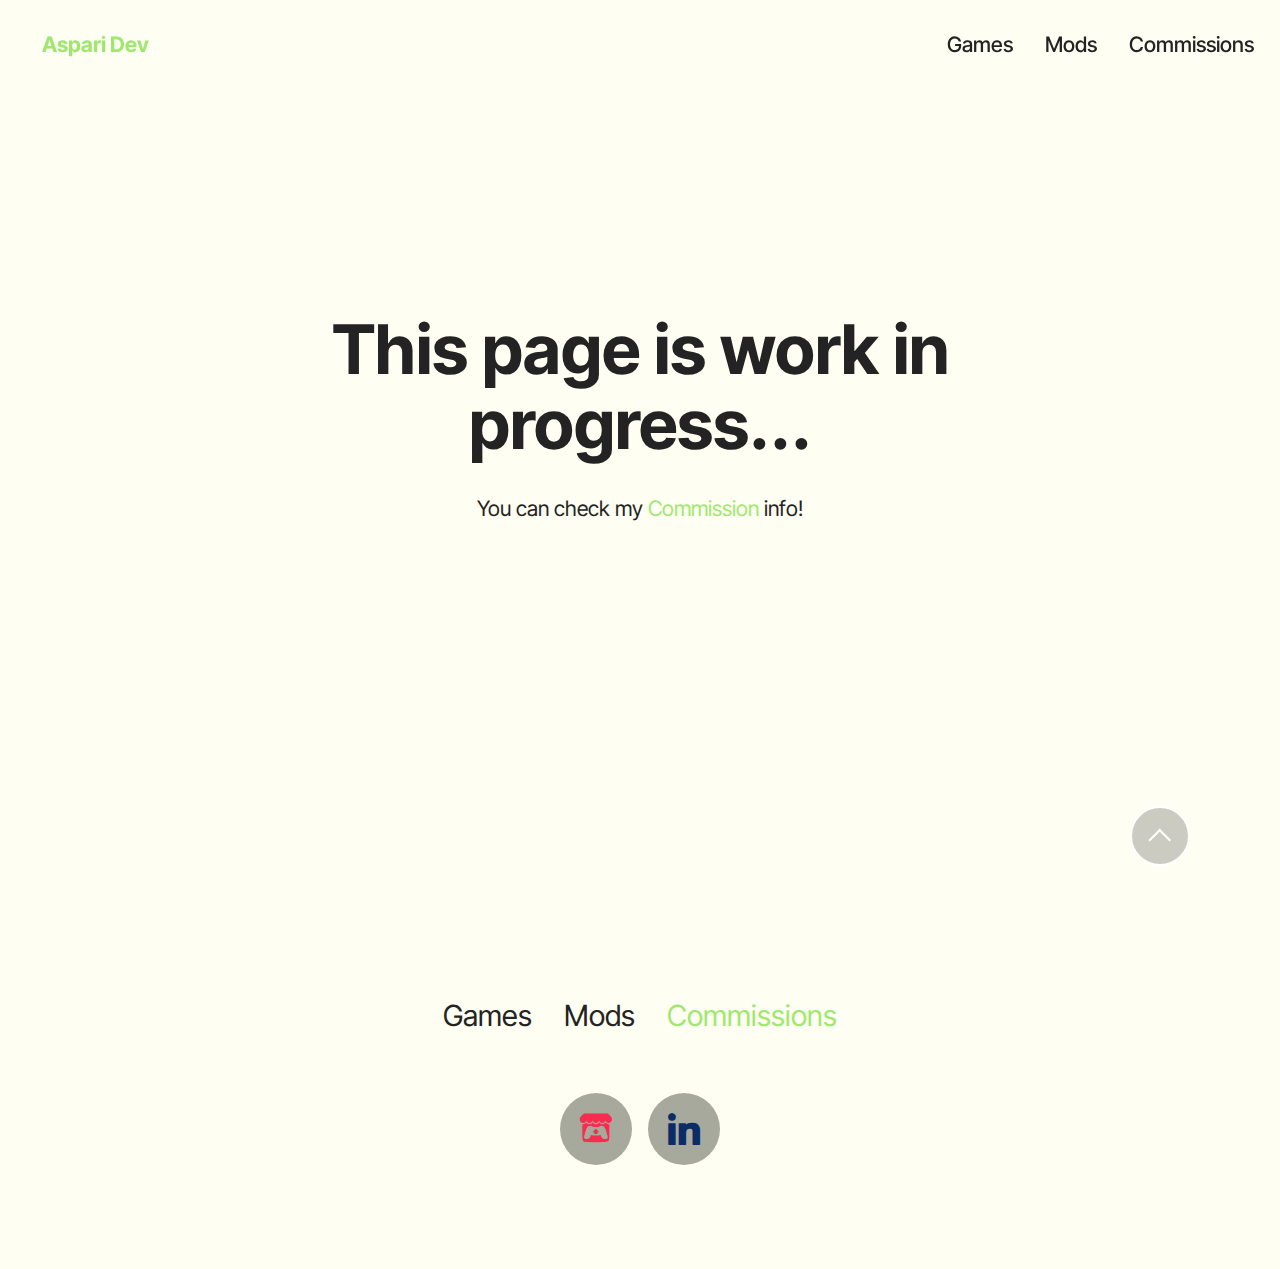
==== commit 57bcd27f: "I hate AI" ====
--- a/index.html
+++ b/index.html
@@ -20,7 +20,7 @@
   <link rel="stylesheet" href="assets/theme/css/style.css">
   <link rel="preload" href="https://fonts.googleapis.com/css2?family=Inter+Tight:wght@400;700&display=swap&display=swap" as="style" onload="this.onload=null;this.rel='stylesheet'">
   <noscript><link rel="stylesheet" href="https://fonts.googleapis.com/css2?family=Inter+Tight:wght@400;700&display=swap&display=swap"></noscript>
-  <link rel="preload" as="style" href="assets/mobirise/css/mbr-additional.css?v=nxORTj"><link rel="stylesheet" href="assets/mobirise/css/mbr-additional.css?v=nxORTj" type="text/css">
+  <link rel="preload" as="style" href="assets/mobirise/css/mbr-additional.css?v=E171vc"><link rel="stylesheet" href="assets/mobirise/css/mbr-additional.css?v=E171vc" type="text/css">
 
   
   
@@ -47,13 +47,13 @@
 			</button>
 			<div class="collapse navbar-collapse opacityScrollOff" id="navbarSupportedContent">
 				<ul class="navbar-nav nav-dropdown nav-right" data-app-modern-menu="true"><li class="nav-item">
-						<a class="nav-link link text-black display-4" href="https://mobiri.se">Games</a>
+						<a class="nav-link link text-black text-primary display-4" href="index.html">Games</a>
 					</li>
 					<li class="nav-item">
-						<a class="nav-link link text-black display-4" href="https://mobiri.se" aria-expanded="false">Mods</a>
+						<a class="nav-link link text-black text-primary display-4" href="index.html" aria-expanded="false">Mods</a>
 					</li>
 					<li class="nav-item">
-						<a class="nav-link link text-black display-4" href="https://mobiri.se">Commissions</a>
+						<a class="nav-link link text-black text-primary display-4" href="commissions.html">Commissions</a>
 					</li></ul>
 				
 				
@@ -121,8 +121,7 @@
             
         </div>
     </div>
-</section><section class="display-7" style="padding: 0;align-items: center;justify-content: center;flex-wrap: wrap;    align-content: center;display: flex;position: relative;height: 4rem;"><a href="https://mobiri.se/3593892" style="flex: 1 1;height: 4rem;position: absolute;width: 100%;z-index: 1;"><img alt="" style="height: 4rem;" src="[data-uri]"></a><p style="margin: 0;text-align: center;" class="display-7">&#8204;</p><a style="z-index:1" href="https://mobirise.com/html-builder.html">HTML Creator</a></section><script src="assets/bootstrap/js/bootstrap.bundle.min.js"></script>  <script src="assets/smoothscroll/smooth-scroll.js"></script>  <script src="assets/ytplayer/index.js"></script>  <script src="assets/dropdown/js/navbar-dropdown.js"></script>  <script src="assets/theme/js/script.js"></script>  
-  
+
   
  <div id="scrollToTop" class="scrollToTop mbr-arrow-up"><a style="text-align: center;"><i class="mbr-arrow-up-icon mbr-arrow-up-icon-cm cm-icon cm-icon-smallarrow-up"></i></a></div>
   </body>
